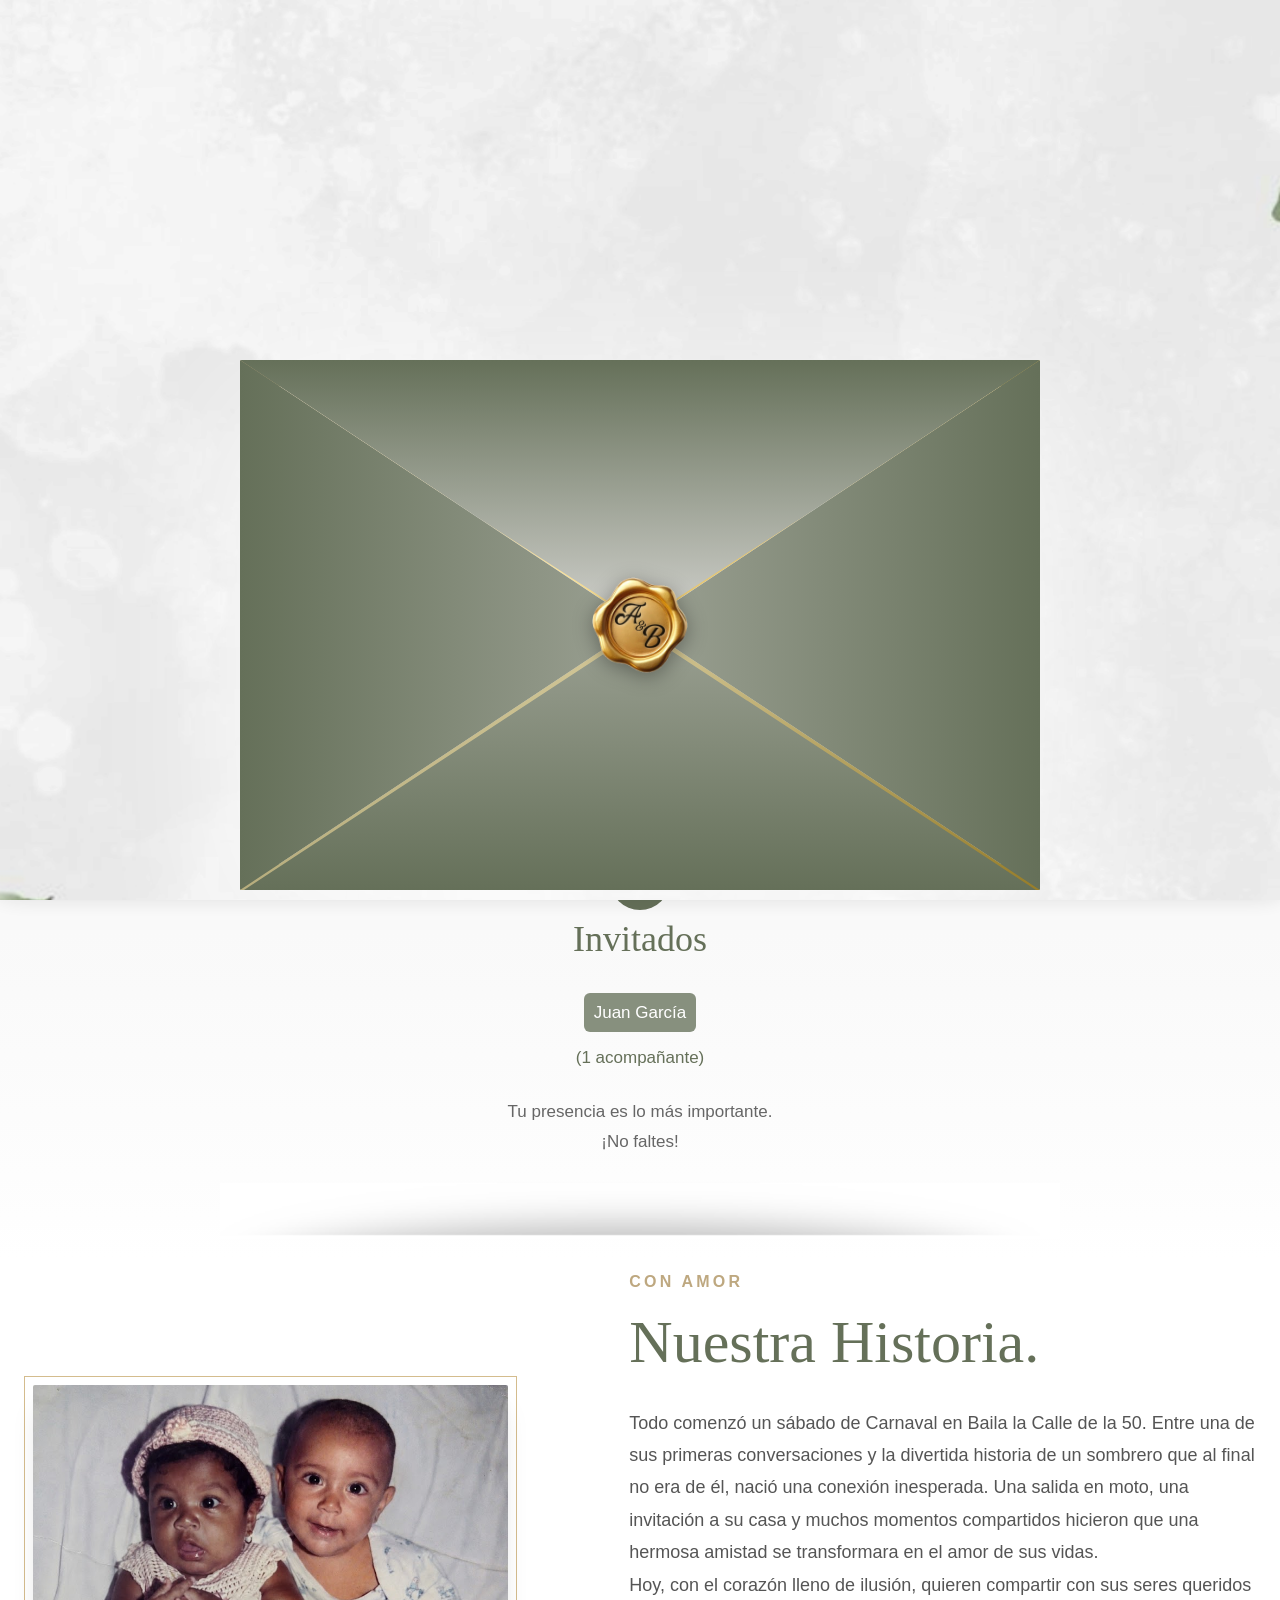
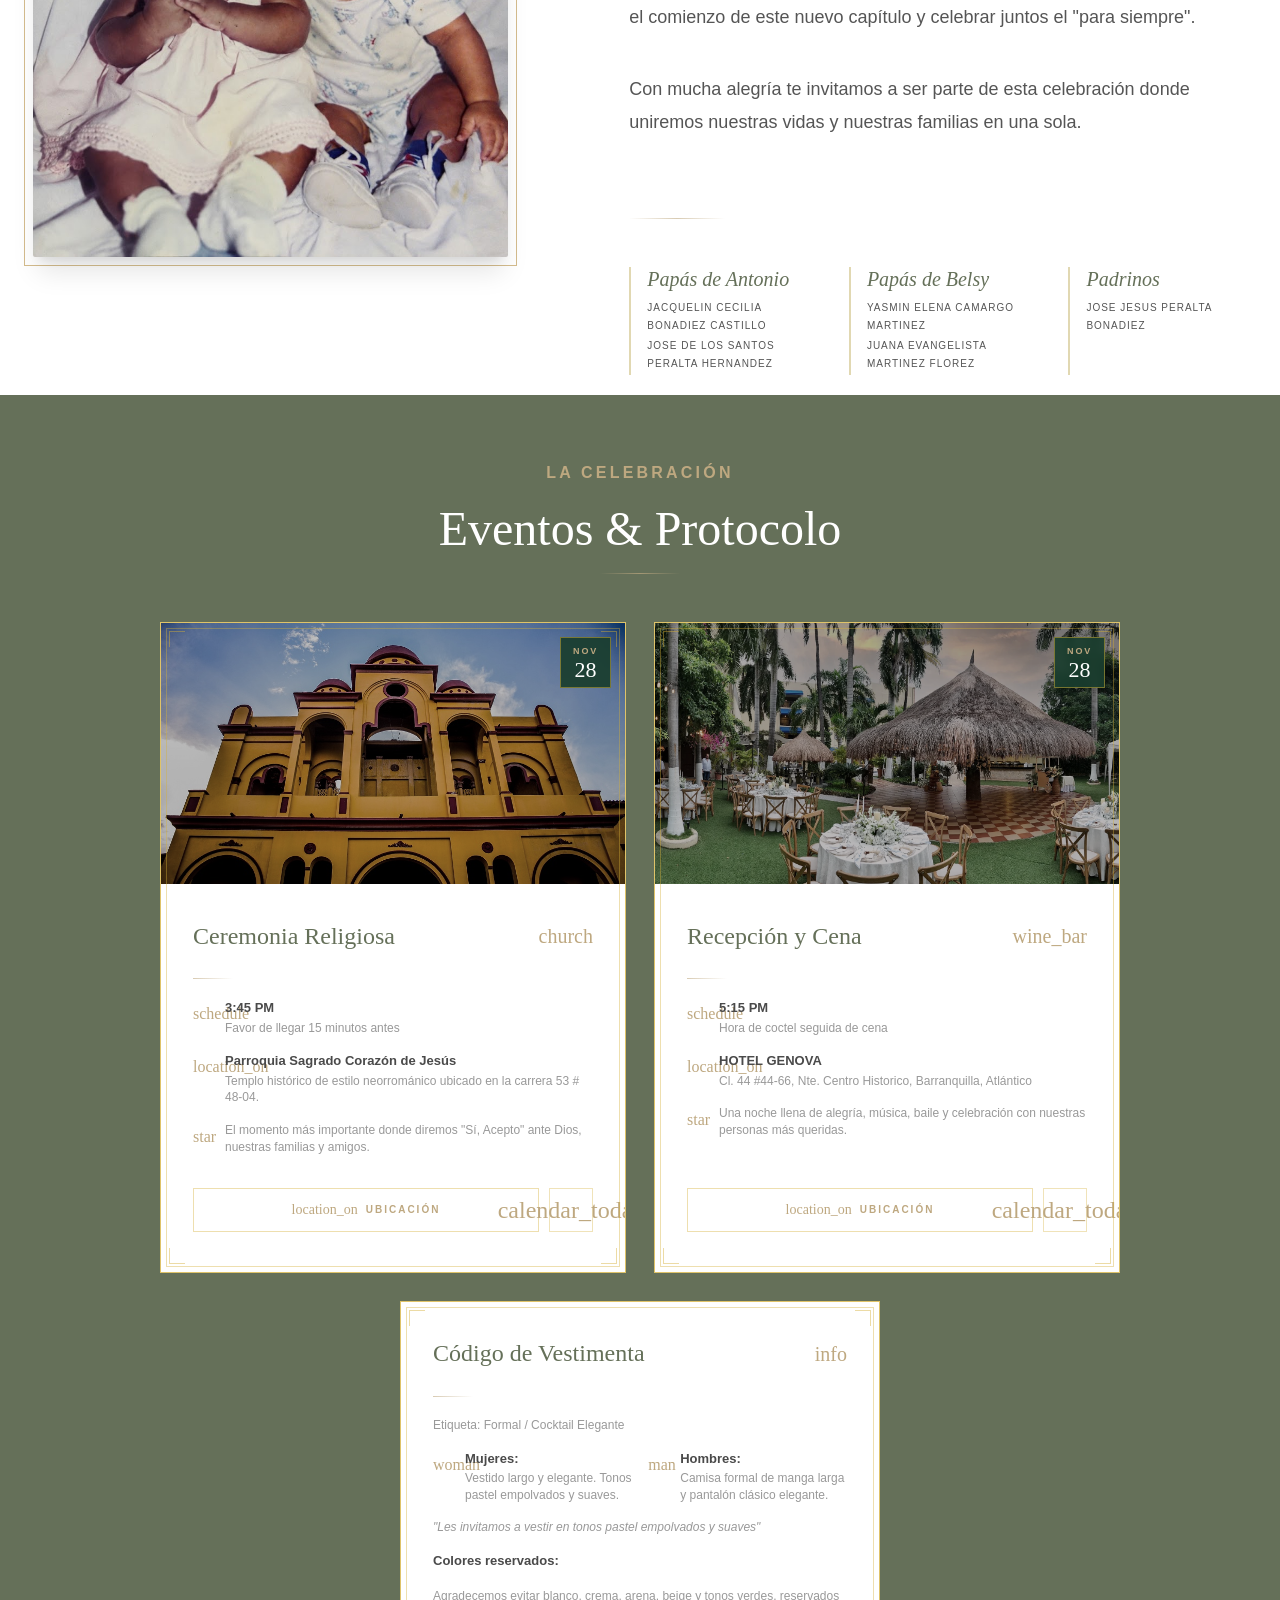
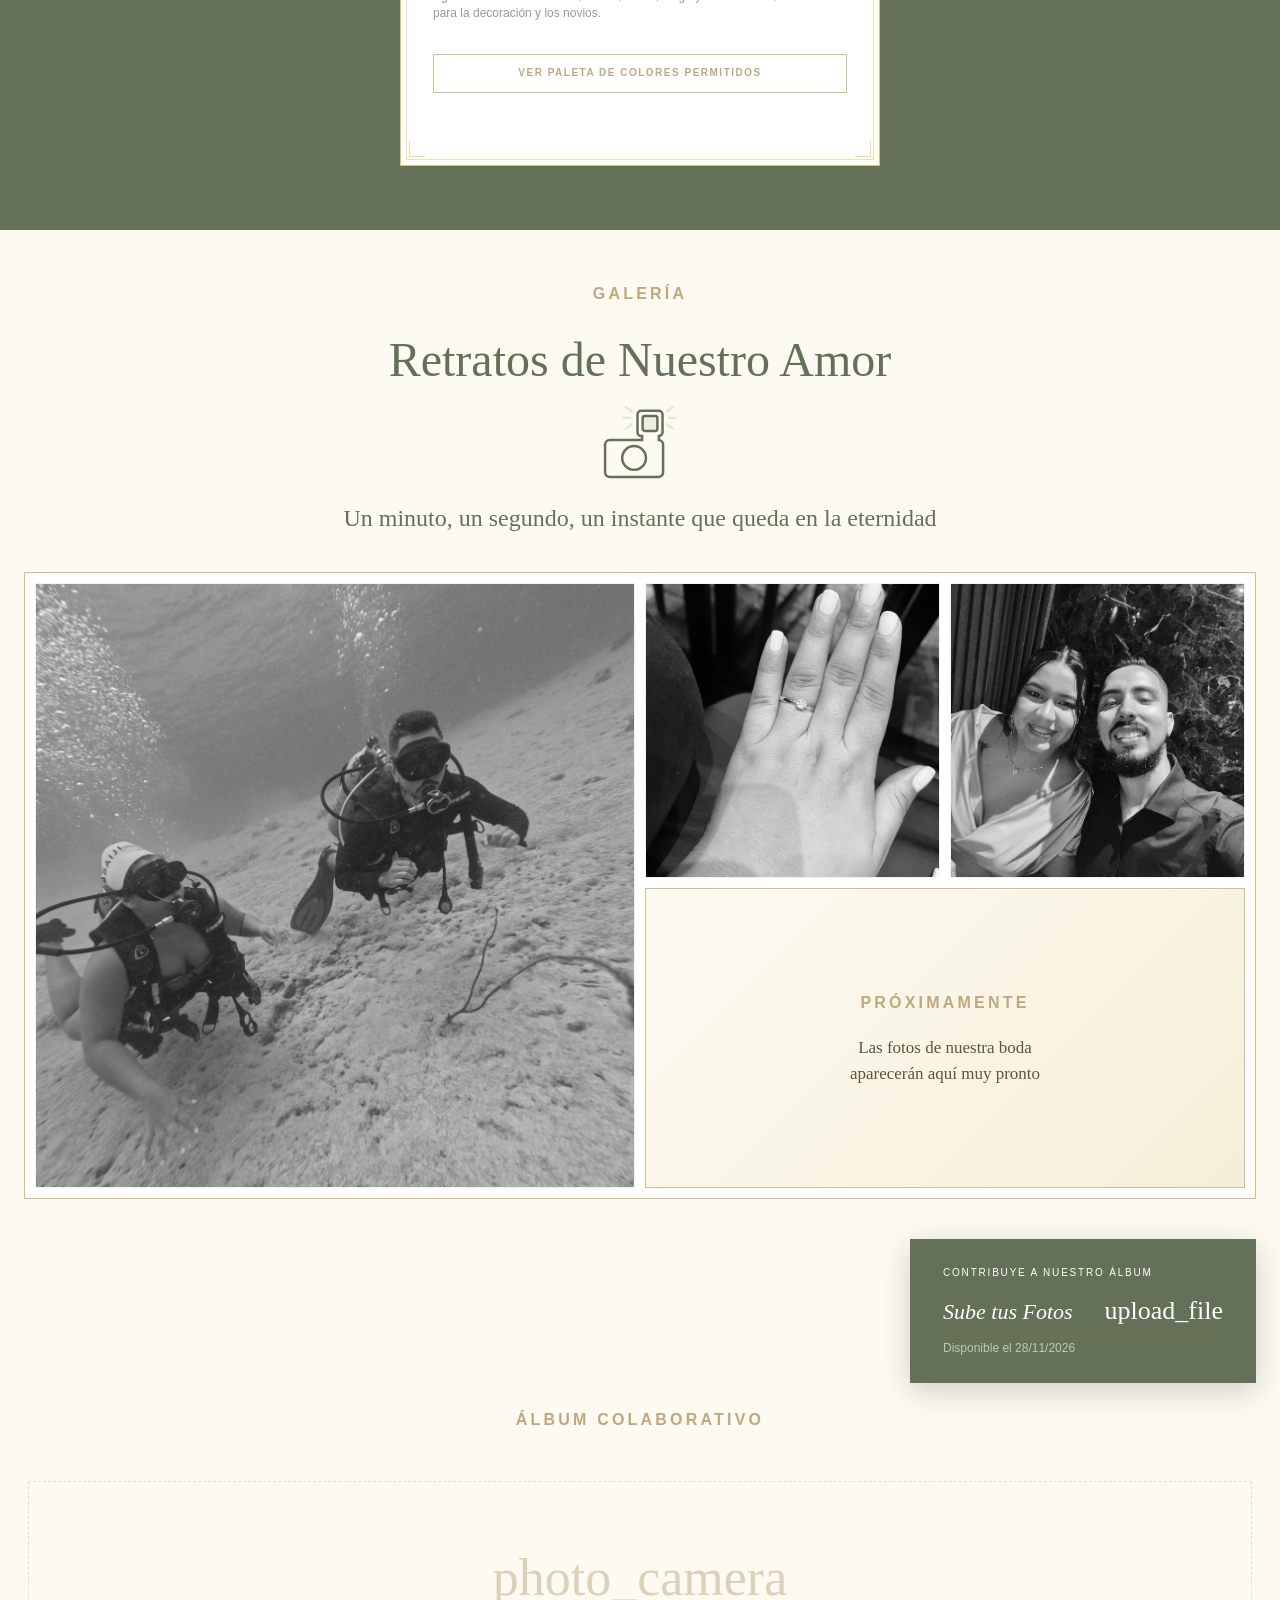
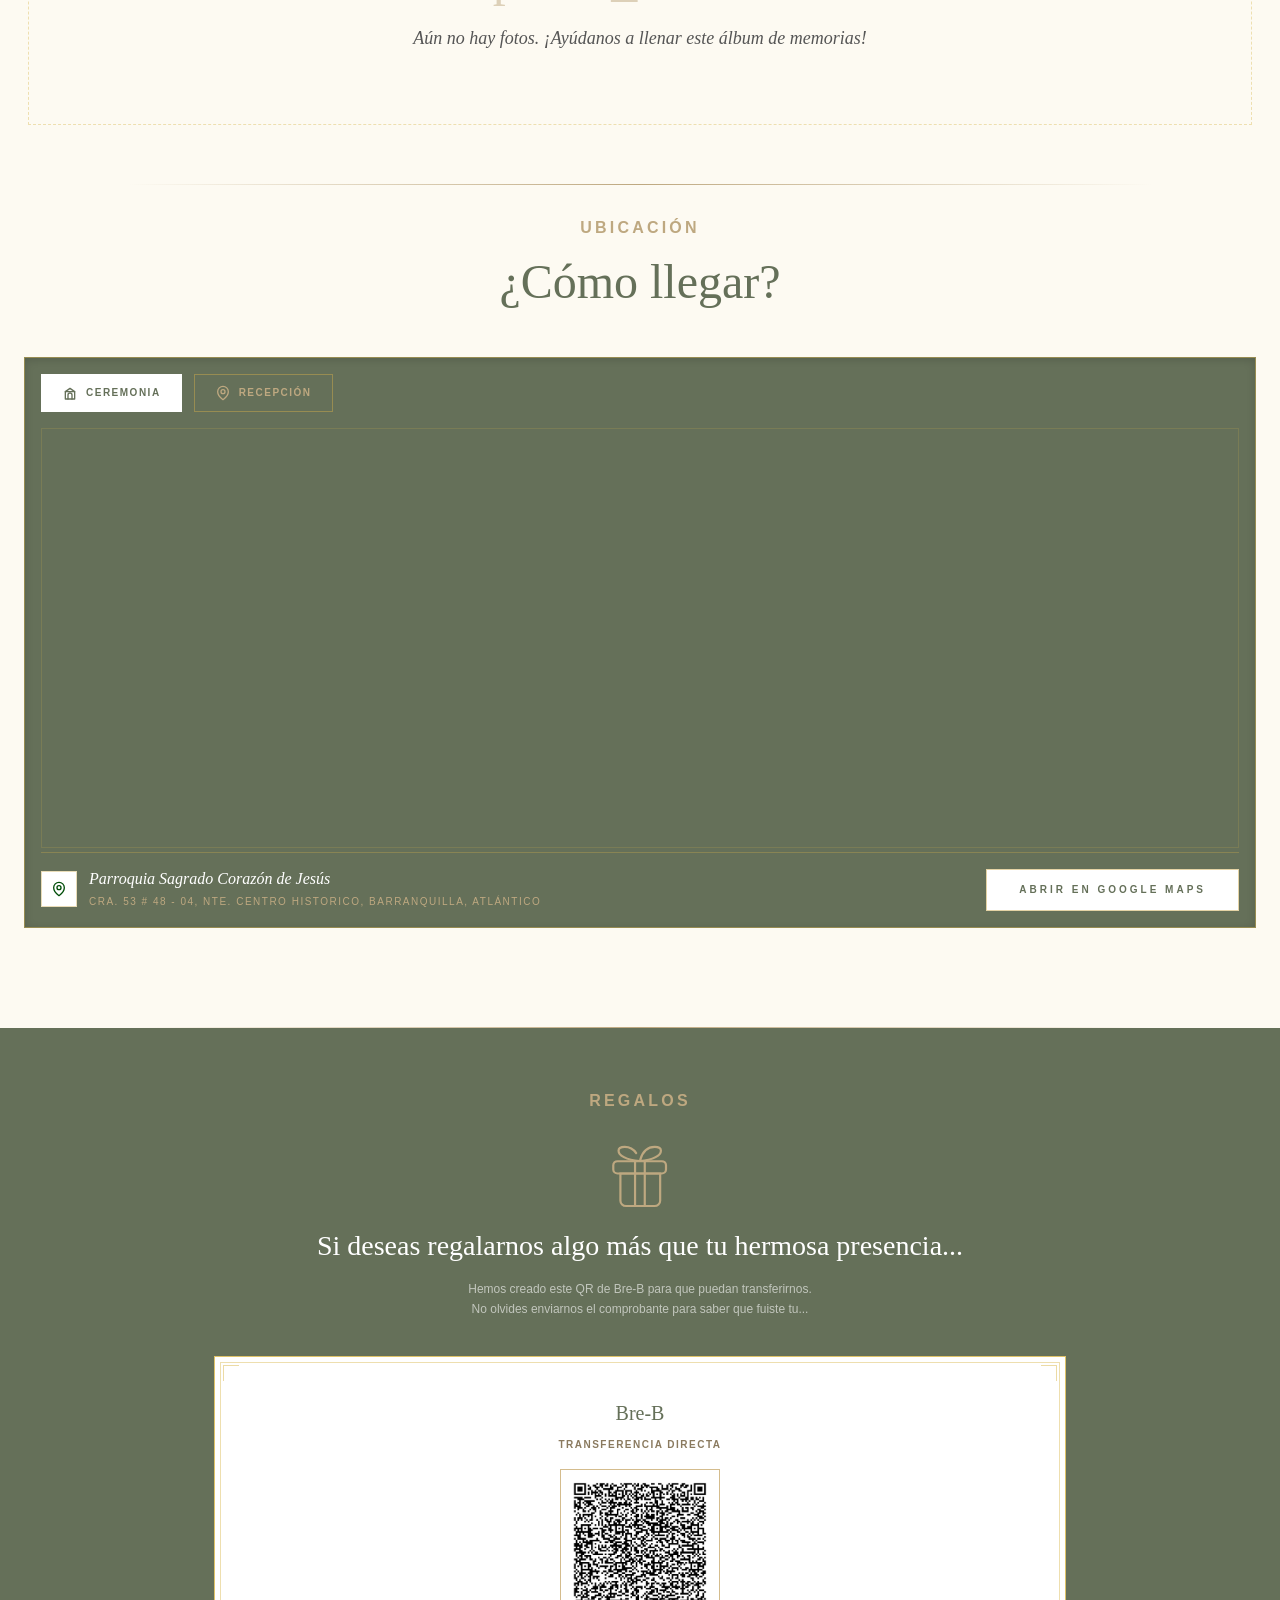
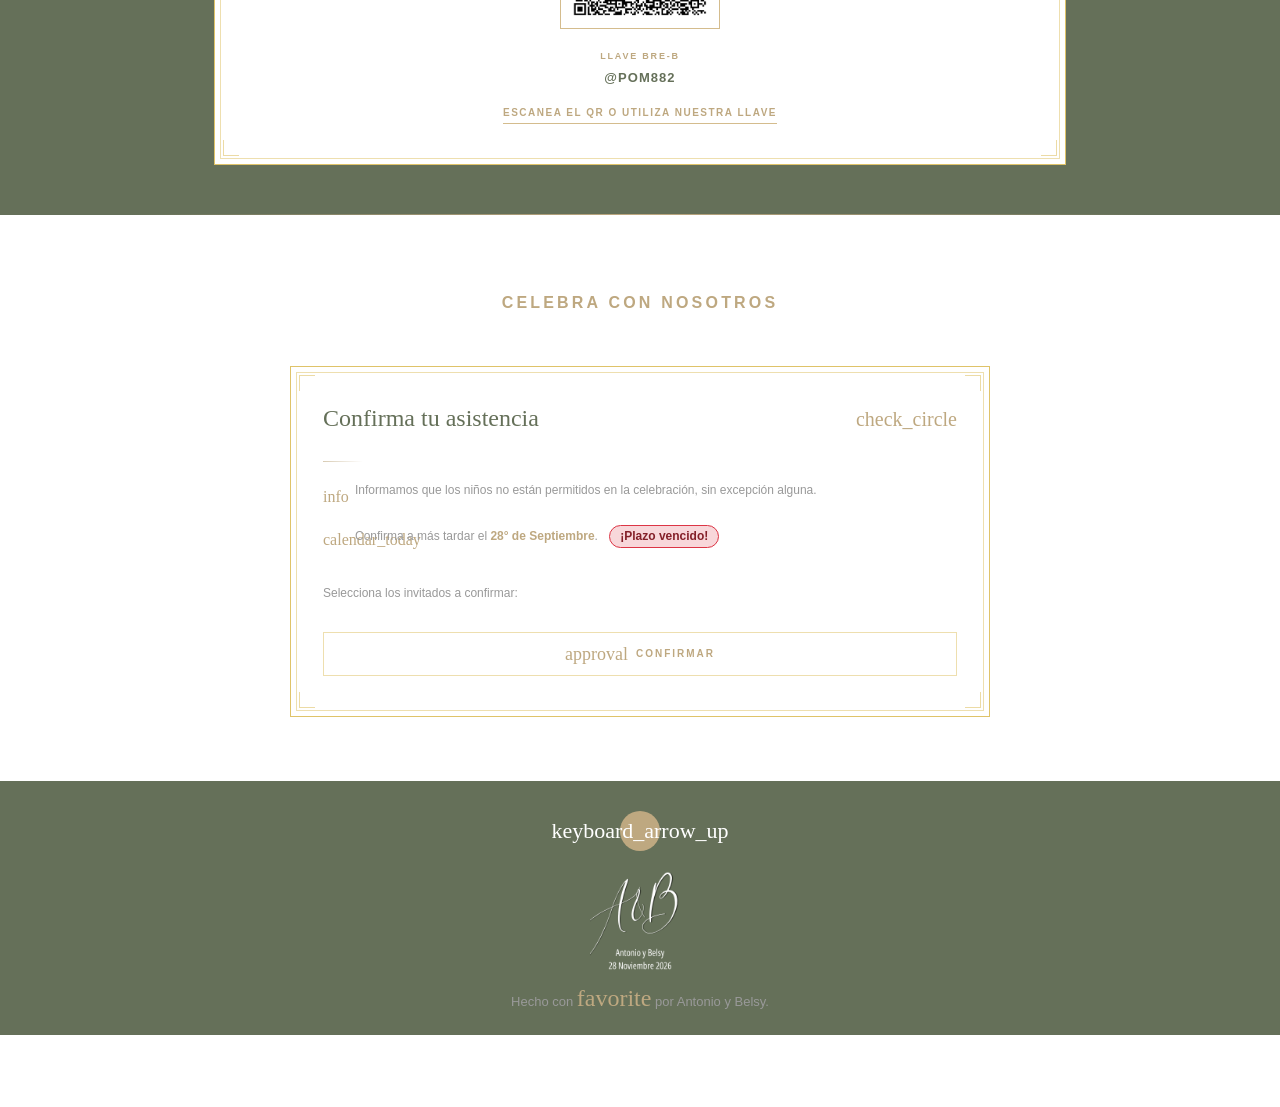
==== index.html @ e33e7f2b "changes in text" ====
<!doctype html>
<html class="no-js" lang="es">
  <head>
    <meta charset="utf-8" />
    <!-- Content Security Policy  -->
    <meta
      http-equiv="Content-Security-Policy"
      content="
        default-src 'self';
        connect-src 'self' https://wedding-api-six-black.vercel.app
        https://cdn.jsdelivr.net/npm/bootstrap@5.3.8/dist/css/bootstrap.min.css.map
        https://cdn.jsdelivr.net/npm/bootstrap@5.3.8/dist/js/bootstrap.bundle.min.js.map
        https://cdn.jsdelivr.net/npm/bootstrap@5.3.3/dist/js/bootstrap.bundle.min.js.map
        script.google.com script.googleusercontent.com
        *.googleapis.com;  
        script-src 'self' cdn.jsdelivr.net cdnjs.cloudflare.com script.googleusercontent.com *.googleapis.com;
        style-src  'self' 'unsafe-inline' fonts.googleapis.com cdn.jsdelivr.net;
        font-src   'self' fonts.gstatic.com;
        img-src    'self' data: blob: *.googleapis.com;

        frame-src  'self' *.google.com *.googleapis.com;
        object-src 'none';
        base-uri   'self';
    "
    />
    <meta http-equiv="X-UA-Compatible" content="IE=edge" />
    <title>Antonio & Belsy - Boda 2026</title>
    <link rel="icon" type="image/x-icon" href="images/A&B-gold.ico" />
    <meta name="viewport" content="width=device-width, initial-scale=1" />
    <meta name="theme-color" content="#0f3b2e" />
    <!-- OG Meta Tags -->
    <meta property="og:type" content="website" />
    <!-- Fonts y Icons -->
    <link rel="preconnect" href="https://fonts.googleapis.com" />
    <link rel="preconnect" href="https://fonts.gstatic.com" crossorigin />
    <link rel="preconnect" href="https://cdn.jsdelivr.net" crossorigin />
    <link rel="dns-prefetch" href="https://cdnjs.cloudflare.com" />
    <!-- Single combined font request: Crimson Pro + Manrope + Material Symbols -->
    <link
      rel="stylesheet"
      href="https://fonts.googleapis.com/css2?family=Crimson+Pro:ital,wght@0,400;0,600;0,700;1,400&family=Manrope:wght@300;400;600;800&family=Material+Symbols+Outlined:opsz,wght,FILL,GRAD@20..48,100..700,0..1,-50..200&display=swap"
    />
    <!-- CSS -->
    <link
      href="https://cdn.jsdelivr.net/npm/bootstrap@5.3.8/dist/css/bootstrap.min.css"
      rel="stylesheet"
      integrity="sha384-sRIl4kxILFvY47J16cr9ZwB07vP4J8+LH7qKQnuqkuIAvNWLzeN8tE5YBujZqJLB"
      crossorigin="anonymous"
    />
    <link rel="stylesheet" href="css/styles.css" />
  </head>

  <body id="top" class="envelope-visible">
    <noscript>
      <div class="noscript-alert">
        <strong>Atención:</strong> JavaScript está desactivado en tu navegador.
        Esta página requiere JavaScript para funcionar correctamente (como la
        confirmación de asistencia).
      </div>
    </noscript>

    <div class="fixed intro-overlay" id="intro-overlay">
      <!-- Decoración -->
      <div class="foliage-frame frame-top"></div>

      <div class="foliage-frame frame-bottom"></div>

      <div
        class="envelope-wrapper"
        id="envelope-wrapper"
        role="button"
        tabindex="0"
        aria-label="Abrir invitación"
      >
        <div class="envelope linen-texture" id="main-envelope">
          <div class="envelope-base linen-texture"></div>

          <div class="letter-card">
            <div class="letter-card-inner"></div>
          </div>

          <div class="envelope-side-left linen-texture"></div>
          <div class="envelope-side-right linen-texture"></div>
          <div class="envelope-bottom linen-texture"></div>

          <div class="internal-trim gold-foil"></div>

          <div class="envelope-flap linen-texture">
            <div class="flap-trim gold-foil"></div>
          </div>

          <div id="abrirPopup" class="wax-seal">
            <img
              class="wax-seal-bg"
              src="images/gold-wax-seal.webp"
              alt="Sello de cera"
            />
            <img
              class="wax-seal-logo"
              src="images/A&B (1).png"
              alt="Antonio & Belsy"
            />
          </div>
        </div>

        <div class="open-prompt" id="open-prompt">
          <span>
            Una invitación te espera.<br />
            Haz click para abrir.
          </span>
        </div>
      </div>
    </div>

    <!-- Hero Section with Navigation -->
    <section class="hero">
      <!-- Navigation Bar -->
      <div class="navigation">
        <header>
          <div class="header-content">
            <div class="logo">
              <a href="#top"
                ><img
                  src="images/logoblanco1.png"
                  alt="Antonio & Belsy"
                  loading="lazy"
              /></a>
            </div>
            <div class="header-nav">
              <nav>
                <ul class="primary-nav">
                  <li><a href="#intro">Inicio</a></li>
                  <li><a href="#events">Eventos & Protocolo</a></li>
                  <li><a href="#gallery">Galería</a></li>
                  <li><a href="#map">Ubicación</a></li>
                </ul>
                <ul class="member-actions">
                  <li><a href="#gifts">Regalos</a></li>
                  <li>
                    <a href="#rsvp" class="btn-white btn-small">CONFIRMACIÓN</a>
                  </li>
                </ul>
              </nav>
            </div>
            <div class="navicon">
              <a class="nav-toggle" href="#" aria-label="Menú"><span></span></a>
            </div>
          </div>
        </header>
      </div>
      <!-- Hero Content -->
      <div class="container">
        <div class="row">
          <div class="col-md-10 offset-md-1">
            <div class="hero-content text-center">
              <h1 class="sr-only">Antonio y Belsy - Invitación de Boda</h1>
              <img src="images/A&B1.png" alt="Antonio & Belsy" loading="lazy" />
              <div id="countdown-hero" class="countdown-hero">
                <div>
                  <span id="d-hero">00</span>
                  <p>Días</p>
                </div>
                <div>
                  <span id="h-hero">00</span>
                  <p>Horas</p>
                </div>
                <div>
                  <span id="m-hero">00</span>
                  <p>Minutos</p>
                </div>
                <div>
                  <span id="s-hero">00</span>
                  <p>Segundos</p>
                </div>
              </div>
            </div>
          </div>
        </div>
        <div class="row">
          <div class="col-sm-4 d-none d-sm-block"></div>
          <div class="col-sm-4 d-none d-sm-block"></div>
        </div>
      </div>
      <div class="down-arrow floating-arrow">
        <a href="#intro"
          ><span class="material-symbols-outlined">keyboard_arrow_down</span></a
        >
      </div>
    </section>

    <!-- Validación de ingreso -->
    <div
      id="upload-modal"
      class="gifts-modal"
      tabindex="-1"
      role="dialog"
      aria-labelledby="upload-modal-title"
      aria-modal="true"
    >
      <div class="gifts-modal-content upload-modal-content">
        <div class="upload-modal-body">
          <!-- Form card — event-card structure -->
          <div class="upload-form-card">
            <div class="gold-corner tl"></div>
            <div class="gold-corner tr"></div>
            <div class="gold-corner bl"></div>
            <div class="gold-corner br"></div>
            <div class="card-body">
              <div class="card-header-row">
                <h3 id="upload-modal-title" class="card-title" tabindex="-1">
                  Bienvenido a nuestra boda
                </h3>
              </div>
              <div class="card-divider"></div>
              <div class="info-list">
                <div class="info-row">
                  <span class="info-icon"
                    ><span class="material-symbols-outlined">pin</span></span
                  >
                  <div>
                    <p class="info-sub">
                      Por favor, ingresa el código personal que encontrarás en
                      el mensaje de WhatsApp
                    </p>
                  </div>
                </div>
              </div>
              <form id="code-upload-form" class="upload-form-inner">
                <!-- Código -->
                <div class="row rsvp-form-row">
                  <div class="col-12">
                    <div class="form-input-group">
                      <span class="material-symbols-outlined">key</span>
                      <input
                        type="text"
                        id="validate-group-code"
                        placeholder="Código"
                        autocomplete="off"
                        required
                      />
                    </div>
                  </div>
                </div>
                <div id="code-alert" role="alert" aria-live="polite"></div>
                <div class="info-list">
                  <div class="info-row">
                    <span class="info-icon"
                      ><span class="material-symbols-outlined">info</span></span
                    >
                    <div>
                      <a
                        class="info-sub"
                        href="https://wa.link/9mn6h6"
                        target="_blank"
                      >
                        ¿No encuentras tu código? Click aquí
                      </a>
                    </div>
                  </div>
                </div>
                <div class="card-actions upload-card-actions">
                  <button
                    type="submit"
                    class="upload-submit-btn"
                    id="upload-submit-btn"
                  >
                    <span class="btn-spinner"></span>
                    <span class="btn-text">Continuar</span>
                  </button>
                </div>
              </form>
            </div>
          </div>
        </div>
      </div>
    </div>

    <section id="invitados" class="seccion-principal bloque-grupo-invitados">
      <div class="container">
        <div class="row d-flex justify-content-center">
          <div class="col-12 col-md-10">
            <div class="card-grupo-invitados">
              <div id="pases-card" class="card-content">
                <!-- Cantidad de invitados + acompañantes -->
                <div class="pases-total">4</div>

                <!-- Titulo -->
                <h3 class="titulo-grupo">Invitados</h3>

                <ul id="invitado" class="lista-invitados">
                  <li class="invitado-item">Juan García</li>
                </ul>

                <!-- Acompañantes -->
                <div id="acompanantes-info" class="acompanantes-info">
                  (1 acompañante)
                </div>

                <!-- Lista de invitados -->
                <ul id="listaInvitados" class="lista-invitados"></ul>

                <!-- Mensaje del grupo -->
                <p class="mensaje-grupo">
                  Tu presencia es lo más importante. <br />¡No faltes!
                </p>
              </div>
            </div>
          </div>
        </div>
      </div>
      <div class="divider div-transparent"></div>
    </section>

    <!-- Nuestra Historia — Story Section -->
    <section id="intro" class="story-section">
      <div class="story-grid">
        <!-- Imagen de la pareja -->
        <div class="story-image-col">
          <div class="story-image-frame">
            <img
              src="images/belton.jpg"
              alt="Antonio y Belsy"
              class="story-image"
              loading="lazy"
            />
          </div>
        </div>
        <div class="story-text-col">
          <p class="story-eyebrow">Con Amor</p>
          <h2 class="story-title">Nuestra Historia.</h2>
          <!-- Texto de la historia -->
          <div class="story-paragraphs">
            <p>
              Todo comenzó un sábado de Carnaval en Baila la Calle de la 50.
              Entre una de sus primeras conversaciones y la divertida historia
              de un sombrero que al final no era de él, nació una conexión
              inesperada. Una salida en moto, una invitación a su casa y muchos
              momentos compartidos hicieron que una hermosa amistad se
              transformara en el amor de sus vidas.
              <br />
              Hoy, con el corazón lleno de ilusión, quieren compartir con sus
              seres queridos el comienzo de este nuevo capítulo y celebrar
              juntos el "para siempre".
            </p>
            <p>
              Con mucha alegría te invitamos a ser parte de esta celebración
              donde uniremos nuestras vidas y nuestras familias en una sola.
            </p>
          </div>
          <!-- Divider dorado -->
          <div class="story-gold-divider"></div>
          <!-- Sub Seccion - Familias y Padrinos -->
          <div class="story-families">
            <div class="story-family-item">
              <h4 class="story-family-title">Papás de Antonio</h4>
              <p class="story-family-names">
                Jacquelin Cecilia Bonadiez Castillo
              </p>
              <p class="story-family-names">
                Jose De Los Santos Peralta Hernandez
              </p>
            </div>
            <div class="story-family-item">
              <h4 class="story-family-title">Papás de Belsy</h4>
              <p class="story-family-names">Yasmin Elena Camargo Martinez</p>
              <p class="story-family-names">
                Juana Evangelista Martinez Florez
              </p>
            </div>
            <div class="story-family-item">
              <h4 class="story-family-title">Padrinos</h4>
              <p class="story-family-names">Jose Jesus Peralta Bonadiez</p>
              <p class="story-family-names"></p>
            </div>
          </div>
        </div>
      </div>
    </section>

    <!-- Events Section -->
    <section id="events" class="events-section">
      <p class="events-eyebrow">La Celebración</p>
      <h2 class="events-title">Eventos &amp; Protocolo</h2>
      <div class="gold-divider-top"></div>
      <!-- Event Cards Grid -->
      <div class="cards-grid">
        <!-- Ceremony Card -->
        <div class="event-card">
          <div class="gold-corner tl"></div>
          <div class="gold-corner tr"></div>
          <div class="gold-corner bl"></div>
          <div class="gold-corner br"></div>
          <div class="card-image">
            <img
              src="images/iglesia.jpg"
              alt="Parroquia Sagrado Corazón de Jesús"
              loading="lazy"
            />
            <div class="date-badge">
              <span class="month">Nov</span>
              <span class="day">28</span>
            </div>
          </div>
          <div class="card-body">
            <div class="card-header-row">
              <h3 class="card-title">Ceremonia Religiosa</h3>
              <span class="card-icon"
                ><span class="material-symbols-outlined">church</span></span
              >
            </div>
            <div class="card-divider"></div>
            <div class="info-list">
              <div class="info-row">
                <span class="info-icon"
                  ><span class="material-symbols-outlined">schedule</span></span
                >
                <div>
                  <p class="info-label">3:45 PM</p>
                  <p class="info-sub">Favor de llegar 15 minutos antes</p>
                </div>
              </div>
              <div class="info-row">
                <span class="info-icon"
                  ><span class="material-symbols-outlined"
                    >location_on</span
                  ></span
                >
                <div>
                  <p class="info-label">Parroquia Sagrado Corazón de Jesús</p>
                  <p class="info-sub">
                    Templo histórico de estilo neorrománico ubicado en la
                    carrera 53 # 48-04.
                  </p>
                </div>
              </div>
              <div class="info-row">
                <span class="info-icon"
                  ><span class="material-symbols-outlined">star</span></span
                >
                <div>
                  <p class="info-sub">
                    El momento más importante donde diremos "Sí, Acepto" ante
                    Dios, nuestras familias y amigos.
                  </p>
                </div>
              </div>
            </div>
            <div class="card-actions">
              <a class="btn-main" href="#map" data-map-tab="map-ceremony">
                <span class="material-symbols-outlined">location_on</span>
                Ubicación
              </a>
              <button
                class="btn-icon"
                title="Añadir al Calendario"
                id="cal-btn-ceremony"
              >
                <span class="material-symbols-outlined">calendar_today</span>
              </button>
            </div>
          </div>
        </div>
        <!-- Reception Card -->
        <div class="event-card">
          <div class="gold-corner tl"></div>
          <div class="gold-corner tr"></div>
          <div class="gold-corner bl"></div>
          <div class="gold-corner br"></div>
          <div class="card-image">
            <img
              src="images/recepcion.webp"
              alt="HOTEL GENOVA"
              loading="lazy"
            />
            <div class="date-badge">
              <span class="month">Nov</span>
              <span class="day">28</span>
            </div>
          </div>
          <div class="card-body">
            <div class="card-header-row">
              <h3 class="card-title">Recepción y Cena</h3>
              <span class="card-icon"
                ><span class="material-symbols-outlined">wine_bar</span></span
              >
            </div>
            <div class="card-divider"></div>
            <div class="info-list">
              <div class="info-row">
                <span class="info-icon"
                  ><span class="material-symbols-outlined">schedule</span></span
                >
                <div>
                  <p class="info-label">5:15 PM</p>
                  <p class="info-sub">Hora de coctel seguida de cena</p>
                </div>
              </div>
              <div class="info-row">
                <span class="info-icon"
                  ><span class="material-symbols-outlined"
                    >location_on</span
                  ></span
                >
                <div>
                  <p class="info-label">HOTEL GENOVA</p>
                  <p class="info-sub">
                    Cl. 44 #44-66, Nte. Centro Historico, Barranquilla,
                    Atlántico
                  </p>
                </div>
              </div>
              <div class="info-row">
                <span class="info-icon"
                  ><span class="material-symbols-outlined">star</span></span
                >
                <div>
                  <p class="info-sub">
                    Una noche llena de alegría, música, baile y celebración con
                    nuestras personas más queridas.
                  </p>
                </div>
              </div>
            </div>
            <div class="card-actions">
              <a class="btn-main" href="#map" data-map-tab="map-reception">
                <span class="material-symbols-outlined">location_on</span>
                Ubicación
              </a>
              <button
                class="btn-icon"
                title="Añadir al Calendario"
                id="cal-btn-reception"
              >
                <span class="material-symbols-outlined">calendar_today</span>
              </button>
            </div>
          </div>
        </div>
        <!-- Protocol Card -->
        <div class="event-card protocols-card">
          <div class="gold-corner tl"></div>
          <div class="gold-corner tr"></div>
          <div class="gold-corner bl"></div>
          <div class="gold-corner br"></div>
          <div class="card-body">
            <div class="card-header-row">
              <h3 class="card-title">Código de Vestimenta</h3>
              <span class="card-icon"
                ><span class="material-symbols-outlined">info</span></span
              >
            </div>
            <div class="card-divider"></div>
            <div class="info-list">
              <p class="info-sub">
                <strong>Etiqueta:</strong> Formal / Cocktail Elegante
              </p>
              <div class="info-row">
                <span class="info-icon"
                  ><span class="material-symbols-outlined">woman</span></span
                >
                <div>
                  <p class="info-label">Mujeres:</p>
                  <p class="info-sub">
                    Vestido largo y elegante. Tonos pastel empolvados y suaves.
                  </p>
                </div>
                <span class="info-icon"
                  ><span class="material-symbols-outlined">man</span></span
                >
                <div>
                  <p class="info-label">Hombres:</p>
                  <p class="info-sub">
                    Camisa formal de manga larga y pantalón clásico elegante.
                  </p>
                </div>
              </div>
              <p class="info-sub protocols-note">
                "Les invitamos a vestir en tonos pastel empolvados y suaves"
              </p>
              <p class="info-label">
                Colores reservados:
              </p>
              <p class="info-sub">
                Agradecemos evitar blanco, crema, arena, beige y tonos verdes,
                reservados para la decoración y los novios.
              </p>
              <button id="palette-btn" type="button" class="palette-btn">
                Ver paleta de colores permitidos
              </button>
            </div>
          </div>
        </div>
      </div>
    </section>

    <!-- Gallery Section -->
    <section id="gallery" class="gallery section-padding">
      <div class="container">
        <p class="bento-gallery-eyebrow1">Galería</p>
        <!-- Gallery Header -->
        <div class="bento-gallery-header">
          <span class="bento-gallery-eyebrow">Retratos de Nuestro Amor</span>
          <div class="anim-galeria">
            <svg
              xmlns="http://www.w3.org/2000/svg"
              viewBox="0 0 111 121"
              width="111"
              height="121"
              preserveAspectRatio="xMidYMid meet"
              style="
                width: 100%;
                height: 100%;
                transform: translate3d(0px, 0px, 0px);
              "
            >
              <defs>
                <clipPath id="__lottie_element_73">
                  <rect width="111" height="121" x="0" y="0"></rect>
                </clipPath>
              </defs>
              <g clip-path="url(#__lottie_element_73)">
                <g
                  transform="matrix(1,0,0,1,0,0)"
                  opacity="1"
                  style="display: block"
                >
                  <g
                    opacity="1"
                    transform="matrix(1,0,0,1,69.58100128173828,37.60599899291992)"
                  >
                    <path
                      stroke-linecap="round"
                      stroke-linejoin="miter"
                      fill-opacity="0"
                      stroke-miterlimit="10"
                      stroke="currentColor"
                      stroke-opacity="1"
                      stroke-width="3.681"
                      d=" M7.617000102996826,11.065999984741211 C7.617000102996826,11.065999984741211 -7.618000030517578,11.065999984741211 -7.618000030517578,11.065999984741211 C-9.434000015258789,11.065999984741211 -10.904999732971191,9.593999862670898 -10.904999732971191,7.7779998779296875 C-10.904999732971191,7.7779998779296875 -10.904999732971191,-7.7769999504089355 -10.904999732971191,-7.7769999504089355 C-10.904999732971191,-9.593000411987305 -9.434000015258789,-11.065999984741211 -7.618000030517578,-11.065999984741211 C-7.618000030517578,-11.065999984741211 7.617000102996826,-11.065999984741211 7.617000102996826,-11.065999984741211 C9.432999610900879,-11.065999984741211 10.904999732971191,-9.593000411987305 10.904999732971191,-7.7769999504089355 C10.904999732971191,-7.7769999504089355 10.904999732971191,7.7779998779296875 10.904999732971191,7.7779998779296875 C10.904999732971191,9.593999862670898 9.432999610900879,11.065999984741211 7.617000102996826,11.065999984741211z"
                    ></path>
                  </g>
                </g>
                <g
                  transform="matrix(1,0,0,1,0,0)"
                  opacity="1"
                  style="display: block"
                >
                  <g
                    opacity="1"
                    transform="matrix(1,0,0,1,45.99800109863281,67.86699676513672)"
                  >
                    <path
                      stroke-linecap="round"
                      stroke-linejoin="miter"
                      fill-opacity="0"
                      stroke-miterlimit="10"
                      stroke="currentColor"
                      stroke-opacity="1"
                      stroke-width="3.681"
                      d=" M36.66899871826172,-5.685999870300293 C36.66899871826172,-5.685999870300293 36.66899871826172,-11.456999778747559 36.66899871826172,-11.456999778747559 C39.69200134277344,-11.531000137329102 42.12200164794922,-13.99899959564209 42.12200164794922,-17.040000915527344 C42.12200164794922,-17.040000915527344 42.12200164794922,-43.48500061035156 42.12200164794922,-43.48500061035156 C42.12200164794922,-46.57099914550781 39.61899948120117,-49.07400131225586 36.53300094604492,-49.07400131225586 C36.53300094604492,-49.07400131225586 10.633000373840332,-49.07400131225586 10.633000373840332,-49.07400131225586 C7.546000003814697,-49.07400131225586 5.044000148773193,-46.57099914550781 5.044000148773193,-43.48500061035156 C5.044000148773193,-43.48500061035156 5.044000148773193,-17.040000915527344 5.044000148773193,-17.040000915527344 C5.044000148773193,-13.95300006866455 7.546000003814697,-11.451000213623047 10.633000373840332,-11.451000213623047 C10.633000373840332,-11.451000213623047 11.859000205993652,-11.451000213623047 11.859000205993652,-11.451000213623047 C11.859000205993652,-11.451000213623047 11.859000205993652,-5.72599983215332 11.859000205993652,-5.72599983215332 C11.859000205993652,-5.72599983215332 -35.93199920654297,-5.72599983215332 -35.93199920654297,-5.72599983215332 C-39.803001403808594,-5.72599983215332 -42.93899917602539,-2.5869998931884766 -42.93899917602539,1.2829999923706055 C-42.93899917602539,1.2829999923706055 -42.93899917602539,42.064998626708984 -42.93899917602539,42.064998626708984 C-42.93899917602539,45.93600082397461 -39.803001403808594,49.07400131225586 -35.93199920654297,49.07400131225586 C-35.93199920654297,49.07400131225586 35.93199920654297,49.07400131225586 35.93199920654297,49.07400131225586 C39.801998138427734,49.07400131225586 42.93899917602539,45.93600082397461 42.93899917602539,42.064998626708984 C42.93899917602539,42.064998626708984 42.93899917602539,1.2829999923706055 42.93899917602539,1.2829999923706055 C42.93899917602539,-2.3380000591278076 40.19200134277344,-5.316999912261963 36.66899871826172,-5.685999870300293z"
                    ></path>
                  </g>
                  <g
                    opacity="1"
                    transform="matrix(1,0,0,1,45.99800109863281,88.7239990234375)"
                  >
                    <path
                      stroke-linecap="round"
                      stroke-linejoin="miter"
                      fill-opacity="0"
                      stroke-miterlimit="10"
                      stroke="currentColor"
                      stroke-opacity="1"
                      stroke-width="3.681"
                      d=" M17.584999084472656,0.0010000000474974513 C17.584999084472656,9.711999893188477 9.711000442504883,17.584999084472656 -0.0010000000474974513,17.584999084472656 C-9.711999893188477,17.584999084472656 -17.584999084472656,9.711999893188477 -17.584999084472656,0.0010000000474974513 C-17.584999084472656,-9.711000442504883 -9.711999893188477,-17.584999084472656 -0.0010000000474974513,-17.584999084472656 C9.711000442504883,-17.584999084472656 17.584999084472656,-9.711000442504883 17.584999084472656,0.0010000000474974513z"
                    ></path>
                  </g>
                </g>
                <g
                  transform="matrix(0,0,0,0,46.39699935913086,88.28099822998047)"
                  opacity="1"
                  style="display: block"
                >
                  <g
                    opacity="1"
                    transform="matrix(1,0,0,1,45.99800109863281,88.7239990234375)"
                  >
                    <path
                      fill="currentColor"
                      fill-opacity="1"
                      d=" M17.584999084472656,0.0010000000474974513 C17.584999084472656,9.711999893188477 9.711000442504883,17.584999084472656 -0.0010000000474974513,17.584999084472656 C-9.711999893188477,17.584999084472656 -17.584999084472656,9.711999893188477 -17.584999084472656,0.0010000000474974513 C-17.584999084472656,-9.711000442504883 -9.711999893188477,-17.584999084472656 -0.0010000000474974513,-17.584999084472656 C9.711000442504883,-17.584999084472656 17.584999084472656,-9.711000442504883 17.584999084472656,0.0010000000474974513z"
                    ></path>
                  </g>
                </g>
                <g
                  transform="matrix(1,0,0,1,0,0)"
                  opacity="0.14093750000187286"
                  style="display: block"
                >
                  <g
                    opacity="1"
                    transform="matrix(1,0,0,1,38.15999984741211,16.53499984741211)"
                  >
                    <path
                      stroke-linecap="round"
                      stroke-linejoin="miter"
                      fill-opacity="0"
                      stroke-miterlimit="10"
                      stroke="currentColor"
                      stroke-opacity="1"
                      stroke-width="3.681"
                      d=" M-4.390999794006348,-3.194000005722046 C-4.390999794006348,-3.194000005722046 4.390999794006348,3.194000005722046 4.390999794006348,3.194000005722046"
                    ></path>
                  </g>
                  <g
                    opacity="1"
                    transform="matrix(1,0,0,1,38.15999984741211,42.29899978637695)"
                  >
                    <path
                      stroke-linecap="round"
                      stroke-linejoin="miter"
                      fill-opacity="0"
                      stroke-miterlimit="10"
                      stroke="currentColor"
                      stroke-opacity="1"
                      stroke-width="3.681"
                      d=" M-4.390999794006348,3.194000005722046 C-4.390999794006348,3.194000005722046 4.390999794006348,-3.194000005722046 4.390999794006348,-3.194000005722046"
                    ></path>
                  </g>
                  <g opacity="1" transform="matrix(1,0,0,1,0,0)">
                    <path
                      stroke-linecap="round"
                      stroke-linejoin="miter"
                      fill-opacity="0"
                      stroke-miterlimit="10"
                      stroke="currentColor"
                      stroke-opacity="1"
                      stroke-width="3.681"
                      d=" M30.224000930786133,29.426000595092773 C30.224000930786133,29.426000595092773 39.76599884033203,29.426000595092773 39.76599884033203,29.426000595092773"
                    ></path>
                  </g>
                  <g
                    opacity="1"
                    transform="matrix(1,0,0,1,99.36000061035156,16.53499984741211)"
                  >
                    <path
                      stroke-linecap="round"
                      stroke-linejoin="miter"
                      fill-opacity="0"
                      stroke-miterlimit="10"
                      stroke="currentColor"
                      stroke-opacity="1"
                      stroke-width="3.681"
                      d=" M4.390999794006348,-3.194000005722046 C4.390999794006348,-3.194000005722046 -4.390999794006348,3.194000005722046 -4.390999794006348,3.194000005722046"
                    ></path>
                  </g>
                  <g
                    opacity="1"
                    transform="matrix(1,0,0,1,99.36000061035156,42.29899978637695)"
                  >
                    <path
                      stroke-linecap="round"
                      stroke-linejoin="miter"
                      fill-opacity="0"
                      stroke-miterlimit="10"
                      stroke="currentColor"
                      stroke-opacity="1"
                      stroke-width="3.681"
                      d=" M4.390999794006348,3.194000005722046 C4.390999794006348,3.194000005722046 -4.390999794006348,-3.194000005722046 -4.390999794006348,-3.194000005722046"
                    ></path>
                  </g>
                  <g opacity="1" transform="matrix(1,0,0,1,0,0)">
                    <path
                      stroke-linecap="round"
                      stroke-linejoin="miter"
                      fill-opacity="0"
                      stroke-miterlimit="10"
                      stroke="currentColor"
                      stroke-opacity="1"
                      stroke-width="3.681"
                      d=" M107.29499816894531,29.426000595092773 C107.29499816894531,29.426000595092773 97.75299835205078,29.426000595092773 97.75299835205078,29.426000595092773"
                    ></path>
                  </g>
                </g>
                <g
                  transform="matrix(1,0,0,1,0,0)"
                  opacity="0.09395833333458199"
                  style="display: block"
                >
                  <g
                    opacity="1"
                    transform="matrix(1,0,0,1,69.58100128173828,37.60599899291992)"
                  >
                    <path
                      fill="currentColor"
                      fill-opacity="1"
                      d=" M7.617000102996826,11.065999984741211 C7.617000102996826,11.065999984741211 -7.618000030517578,11.065999984741211 -7.618000030517578,11.065999984741211 C-9.434000015258789,11.065999984741211 -10.904999732971191,9.593999862670898 -10.904999732971191,7.7779998779296875 C-10.904999732971191,7.7779998779296875 -10.904999732971191,-7.7769999504089355 -10.904999732971191,-7.7769999504089355 C-10.904999732971191,-9.593000411987305 -9.434000015258789,-11.065999984741211 -7.618000030517578,-11.065999984741211 C-7.618000030517578,-11.065999984741211 7.617000102996826,-11.065999984741211 7.617000102996826,-11.065999984741211 C9.432999610900879,-11.065999984741211 10.904999732971191,-9.593000411987305 10.904999732971191,-7.7769999504089355 C10.904999732971191,-7.7769999504089355 10.904999732971191,7.7779998779296875 10.904999732971191,7.7779998779296875 C10.904999732971191,9.593999862670898 9.432999610900879,11.065999984741211 7.617000102996826,11.065999984741211z"
                    ></path>
                  </g>
                </g>
              </g>
            </svg>
          </div>
          <h2 class="bento-gallery-headline">
            Un minuto, un segundo, un instante que queda en la eternidad
          </h2>
        </div>
        <!-- Bento Grid -->
        <div class="bento-grid">
          <!-- Large feature image (2 cols × 2 rows) -->
          <div class="bento-item bento-large">
            <img src="images/tybe.JPG" alt="Pedida de mano" loading="lazy" />
          </div>
          <!-- Top-right small image -->
          <div class="bento-item bento-small">
            <img
              src="images/pedi2.jpeg"
              alt="Pedida de mano 2"
              loading="lazy"
            />
          </div>
          <!-- Bottom-right small image -->
          <div class="bento-item bento-small">
            <img src="images/pedi3.JPG" alt="Pedida de mano 3" loading="lazy" />
          </div>
          <!-- Wide bottom tile: coming soon -->
          <div class="bento-item bento-wide bento-coming-soon">
            <span class="bento-cs-label">Próximamente</span>
            <p class="bento-cs-text">
              Las fotos de nuestra boda aparecerán aquí muy pronto
            </p>
          </div>
        </div>

        <!-- Upload for Guest photos -->
        <div class="upload-trigger-row">
          <button class="upload-trigger-wrap" id="upload-trigger-btn">
            <p class="upload-eyebrow">Contribuye a nuestro álbum</p>
            <div class="upload-trigger-btn">
              <span class="upload-trigger-text">Sube tus Fotos</span>
              <span class="material-symbols-outlined">upload_file</span>
            </div>
            <p class="registry-subtext">Disponible el 28/11/2026</p>
          </button>
        </div>
        <!-- Display guest-uploaded photos -->
        <div
          class="gallery-subsection upload-subsection upload-subsection-compact"
        >
          <!-- Polaroid grid -->
          <div class="guest-album-header">
            <span class="guest-album-eyebrow">Álbum Colaborativo</span>
          </div>
          <div id="polaroid-grid" class="polaroid-grid">
            <div class="no-photos-msg">
              <span class="material-symbols-outlined no-photos-icon"
                >photo_camera</span
              >
              <p>
                Aún no hay fotos. ¡Ayúdanos a llenar este álbum de memorias!
              </p>
            </div>
          </div>
        </div>
      </div>
    </section>

    <!-- Venue Map -->
    <section id="map" class="section-padding">
      <div class="map-section-container">
        <!-- Section header -->
        <div class="map-section-header">
          <span class="map-eyebrow">Ubicación</span>
          <h2 class="map-headline">¿Cómo llegar?</h2>
        </div>
        <!-- Map Widget -->
        <div class="event-map-widget">
          <!-- Tabs -->
          <div class="map-tabs">
            <button
              class="map-tab active"
              data-target="map-ceremony"
              data-label="Parroquia Sagrado Corazón de Jesús"
              data-sublabel="Cra. 53 # 48 - 04, Nte. Centro Historico, Barranquilla, Atlántico"
              data-btn-text="Abrir en Google Maps"
              data-btn-href="https://maps.app.goo.gl/nUUgKYgGMC46LW638"
              data-icon-class="primary"
            >
              <svg
                class="map-tab-icon"
                viewBox="0 0 24 24"
                fill="none"
                stroke="currentColor"
                stroke-width="2"
                stroke-linecap="round"
                stroke-linejoin="round"
              >
                <path d="M5 10h14v11H5z" />
                <path d="M5 10l7-5 7 5" />
                <path d="M9 21V15a3 3 0 0 1 6 0v6" />
              </svg>
              Ceremonia
            </button>
            <button
              class="map-tab"
              data-target="map-reception"
              data-label="Hotel Genova"
              data-sublabel="Cl. 44 #44-66, Nte. Centro Historico, Barranquilla, Atlántico"
              data-btn-text="Abrir en Google Maps"
              data-btn-href="https://maps.app.goo.gl/oFhXtFHrUdmtwCYG8"
              data-icon-class="accent"
            >
              <svg
                class="map-tab-icon"
                viewBox="0 0 24 24"
                fill="none"
                stroke="currentColor"
                stroke-width="2"
                stroke-linecap="round"
                stroke-linejoin="round"
              >
                <path d="M20 10c0 6-8 12-8 12S4 16 4 10a8 8 0 0 1 16 0z" />
                <circle cx="12" cy="10" r="3" />
              </svg>
              Recepción
            </button>
          </div>
          <!-- Iframes -->
          <div class="map-frame-wrap">
            <iframe
              id="map-ceremony"
              class="visible"
              title="Parroquia Sagrado Corazón de Jesús"
              src="https://www.google.com/maps/embed?pb=!1m18!1m12!1m3!1d3916.608871188544!2d-74.78824972548026!3d10.992866655165232!2m3!1f0!2f0!3f0!3m2!1i1024!2i768!4f13.1!3m3!1m2!1s0x8ef42d7c0e5a8721%3A0x11a93b800c244008!2sParroquia%20Sagrado%20Coraz%C3%B3n%20de%20Jes%C3%BAs!5e0!3m2!1ses-419!2sco!4v1783732465980!5m2!1ses-419!2sco"
              allowfullscreen
              loading="lazy"
              referrerpolicy="no-referrer-when-downgrade"
            >
            </iframe>
            <iframe
              id="map-reception"
              title="Hotel Genova"
              data-src="https://www.google.com/maps/embed?pb=!1m18!1m12!1m3!1d3916.7129610107536!2d-74.78699252548031!3d10.98502495531247!2m3!1f0!2f0!3f0!3m2!1i1024!2i768!4f13.1!3m3!1m2!1s0x8ef42d63a462df4f%3A0xd3221847d001bfd0!2sHotel%20Genova!5e0!3m2!1ses-419!2sco!4v1783732582010!5m2!1ses-419!2sco"
              allowfullscreen
              loading="lazy"
              referrerpolicy="no-referrer-when-downgrade"
            >
            </iframe>
          </div>
          <!-- Bottom bar -->
          <div class="map-bar">
            <div class="map-info">
              <div class="map-icon" id="bar-icon">
                <svg
                  viewBox="0 0 24 24"
                  fill="none"
                  stroke="#004d08"
                  stroke-width="2"
                  stroke-linecap="round"
                  stroke-linejoin="round"
                >
                  <path d="M20 10c0 6-8 12-8 12S4 16 4 10a8 8 0 0 1 16 0z" />
                  <circle cx="12" cy="10" r="3" />
                </svg>
              </div>
              <div>
                <div class="map-label" id="bar-label">
                  Parroquia Sagrado Corazón de Jesús
                </div>
                <div class="map-sublabel" id="bar-sublabel">
                  Cra. 53 # 48 - 04, Nte. Centro Historico, Barranquilla,
                  Atlántico
                </div>
              </div>
            </div>
            <a
              class="map-btn-link"
              id="bar-btn"
              href="https://maps.app.goo.gl/nUUgKYgGMC46LW638"
              target="_blank"
              rel="noopener noreferrer"
            >
              Abrir en Google Maps
            </a>
          </div>
        </div>
      </div>
    </section>

    <!-- Gift Registry Section -->
    <section id="gifts" class="section-padding">
      <div class="registry-section-container">
        <!-- Section header -->
        <div class="registry-section-header">
          <span class="registry-eyebrow">Regalos</span>
          <div class="w-100">
            <div class="anim-regalos">
              <svg
                class="anim-regalos1"
                xmlns="http://www.w3.org/2000/svg"
                viewBox="0 0 96 114"
                width="96"
                height="114"
                preserveAspectRatio="xMidYMid meet"
                style="
                  width: 100%;
                  height: 100%;
                  transform: translate3d(0px, 0px, 0px);
                "
              >
                <defs>
                  <clipPath id="__lottie_element_156">
                    <rect width="96" height="114" x="0" y="0"></rect>
                  </clipPath>
                </defs>
                <g clip-path="url(#__lottie_element_156)">
                  <g
                    transform="matrix(1,0,0,0.9399500489234924,0,6.4197235107421875)"
                    opacity="1"
                    style="display: block"
                  >
                    <g
                      opacity="1"
                      transform="matrix(1,0,0,1,48.388999938964844,86.24800109863281)"
                    >
                      <path
                        stroke-linecap="butt"
                        stroke-linejoin="miter"
                        fill-opacity="0"
                        stroke-miterlimit="10"
                        stroke="rgb(190,168,128)"
                        stroke-opacity="1"
                        stroke-width="3"
                        d=" M27.260000228881836,-23.70400047302246 C27.260000228881836,-23.70400047302246 27.260000228881836,16.000999450683594 27.260000228881836,16.000999450683594 C27.260000228881836,20.2549991607666 23.81100082397461,23.70400047302246 19.55699920654297,23.70400047302246 C19.55699920654297,23.70400047302246 -19.55500030517578,23.70400047302246 -19.55500030517578,23.70400047302246 C-23.809999465942383,23.70400047302246 -27.260000228881836,20.2549991607666 -27.260000228881836,16.000999450683594 C-27.260000228881836,16.000999450683594 -27.260000228881836,-23.70400047302246 -27.260000228881836,-23.70400047302246 C-27.260000228881836,-23.70400047302246 27.260000228881836,-23.70400047302246 27.260000228881836,-23.70400047302246z"
                      ></path>
                    </g>
                    <g opacity="1" transform="matrix(1,0,0,1,0,0)">
                      <path
                        stroke-linecap="butt"
                        stroke-linejoin="miter"
                        fill-opacity="0"
                        stroke-miterlimit="10"
                        stroke="rgb(190,168,128)"
                        stroke-opacity="1"
                        stroke-width="3"
                        d=" M41.20399856567383,109.95099639892578 C41.20399856567383,109.95099639892578 41.20399856567383,62.395999908447266 41.20399856567383,62.395999908447266"
                      ></path>
                    </g>
                    <g opacity="1" transform="matrix(1,0,0,1,0,0)">
                      <path
                        stroke-linecap="butt"
                        stroke-linejoin="miter"
                        fill-opacity="0"
                        stroke-miterlimit="10"
                        stroke="rgb(190,168,128)"
                        stroke-opacity="1"
                        stroke-width="3"
                        d=" M54.5369987487793,62.61800003051758 C54.5369987487793,62.61800003051758 54.5369987487793,109.95099639892578 54.5369987487793,109.95099639892578"
                      ></path>
                    </g>
                  </g>
                  <g
                    transform="matrix(1,0,0,0.9399500489234924,0,6.4197235107421875)"
                    opacity="1"
                    style="display: block"
                  >
                    <g opacity="1" transform="matrix(1,0,0,1,0,0)">
                      <path
                        stroke-linecap="butt"
                        stroke-linejoin="miter"
                        fill-opacity="0"
                        stroke-miterlimit="10"
                        stroke="rgb(190,168,128)"
                        stroke-opacity="1"
                        stroke-width="3"
                        d=" M54.5369987487793,62.395999908447266 C54.5369987487793,62.395999908447266 54.5369987487793,44.84000015258789 54.5369987487793,44.84000015258789"
                      ></path>
                    </g>
                    <g
                      opacity="1"
                      transform="matrix(1,0,0,1,47.5,53.50699996948242)"
                    >
                      <path
                        stroke-linecap="butt"
                        stroke-linejoin="miter"
                        fill-opacity="0"
                        stroke-miterlimit="10"
                        stroke="rgb(190,168,128)"
                        stroke-opacity="1"
                        stroke-width="3"
                        d=" M30.309999465942383,9.036999702453613 C30.309999465942383,9.036999702453613 -30.30900001525879,9.036999702453613 -30.30900001525879,9.036999702453613 C-33.534000396728516,9.036999702453613 -36.14799880981445,6.421999931335449 -36.14799880981445,3.197000026702881 C-36.14799880981445,3.197000026702881 -36.14799880981445,-3.197999954223633 -36.14799880981445,-3.197999954223633 C-36.14799880981445,-6.422999858856201 -33.534000396728516,-9.036999702453613 -30.30900001525879,-9.036999702453613 C-30.30900001525879,-9.036999702453613 30.309999465942383,-9.036999702453613 30.309999465942383,-9.036999702453613 C33.53499984741211,-9.036999702453613 36.14799880981445,-6.422999858856201 36.14799880981445,-3.197999954223633 C36.14799880981445,-3.197999954223633 36.14799880981445,3.197000026702881 36.14799880981445,3.197000026702881 C36.14799880981445,6.421999931335449 33.53499984741211,9.036999702453613 30.309999465942383,9.036999702453613z"
                      ></path>
                    </g>
                    <g opacity="1" transform="matrix(1,0,0,1,0,0)">
                      <path
                        stroke-linecap="butt"
                        stroke-linejoin="miter"
                        fill-opacity="0"
                        stroke-miterlimit="10"
                        stroke="rgb(190,168,128)"
                        stroke-opacity="1"
                        stroke-width="3"
                        d=" M41.20399856567383,62.395999908447266 C41.20399856567383,62.395999908447266 41.20399856567383,44.84000015258789 41.20399856567383,44.84000015258789"
                      ></path>
                    </g>
                  </g>
                  <g
                    transform="matrix(1,0,0,0.9399500489234924,0,6.4197235107421875)"
                    opacity="1"
                    style="display: block"
                  >
                    <g
                      opacity="1"
                      transform="matrix(1,0,0,1,47.64699935913086,33.92300033569336)"
                    >
                      <path
                        stroke-linecap="round"
                        stroke-linejoin="miter"
                        fill-opacity="0"
                        stroke-miterlimit="10"
                        stroke="rgb(190,168,128)"
                        stroke-opacity="1"
                        stroke-width="3"
                        d=" M-4.88100004196167,-1.1790000200271606 C-7.974999904632568,-6.007999897003174 -12.866999626159668,-10.281000137329102 -20.489999771118164,-10.281000137329102 C-25.785999298095703,-10.281000137329102 -29.073999404907227,-8.190999984741211 -29.073999404907227,-4.820000171661377 C-29.073999404907227,1.3029999732971191 -19.075000762939453,9.696999549865723 -0.25999999046325684,10.281000137329102 C-0.25999999046325684,10.281000137329102 0.25999999046325684,10.281000137329102 0.25999999046325684,10.281000137329102 C19.075000762939453,9.696999549865723 29.073999404907227,1.3029999732971191 29.073999404907227,-4.820000171661377 C29.073999404907227,-8.190999984741211 25.785999298095703,-10.281000137329102 20.489999771118164,-10.281000137329102 C7.63700008392334,-10.281000137329102 2.546999931335449,1.8669999837875366 0.746999979019165,8.343999862670898"
                      ></path>
                    </g>
                  </g>
                </g>
              </svg>
            </div>
          </div>
          <h2 class="registry-headline">
            Si deseas regalarnos algo más que tu hermosa presencia...
          </h2>
          <p class="registry-subtext">
            Hemos creado este QR de Bre-B para que puedan transferirnos. <br />
            No olvides enviarnos el comprobante para saber que fuiste tu...
          </p>
        </div>
        <!-- Registry cards -->

        <div class="registry-grid">
          <!-- Bre-B -->
          <div class="breb-card">
            <div class="gold-corner tl"></div>
            <div class="gold-corner tr"></div>
            <div class="gold-corner bl"></div>
            <div class="gold-corner br"></div>

            <span class="breb-card-title"> Bre-B </span>

            <span class="breb-card-sub"> Transferencia directa </span>

            <!-- QR -->
            <div class="breb-card-qr">
              <img src="images/QR_B&A.png" alt="Código QR de Bre-B" />
            </div>

            <!-- Llave -->
            <div class="breb-card-key">
              <span class="breb-card-key-label"> Llave Bre-B </span>

              <span class="breb-card-key-value"> @POM882 </span>
            </div>

            <span class="breb-card-cta">
              Escanea el QR o utiliza nuestra llave
            </span>
          </div>
        </div>
      </div>
    </section>

    <!-- RSVP Section -->
    <section id="rsvp" class="rsvp-section">
      <!-- RSVP Confirmation Modal -->
      <div
        id="rsvp-modal"
        class="gifts-modal"
        tabindex="-1"
        role="dialog"
        aria-labelledby="rsvp-modal-title"
        aria-modal="true"
      >
        <div class="gifts-modal-content rsvp-modal-content">
          <button
            type="button"
            class="gifts-modal-close"
            id="close-rsvp-modal-btn"
          >
            <span class="material-symbols-outlined">close</span>
          </button>
          <img
            src="images/A&B1.png"
            alt="Antonio & Belsy"
            class="rsvp-modal-logo"
          />
          <h3 id="rsvp-modal-title" class="gifts-modal-title" tabindex="-1">
            ¡Gracias!
          </h3>
          <p class="gifts-modal-subtitle">
            Nos alegra mucho que confirmes tu asistencia en nuestro gran día.
          </p>
          <div id="add-to-cal" class="mt-20"></div>
        </div>
      </div>

      <div
        id="confirmation-modal"
        class="gifts-modal"
        tabindex="-1"
        role="dialog"
        aria-labelledby="confirmation-modal-title"
        aria-modal="true"
      >
        <div class="gifts-modal-content upload-modal-content">
          <div class="upload-modal-body">
            <div class="upload-form-card">
              <div class="gold-corner tl"></div>
              <div class="gold-corner tr"></div>
              <div class="gold-corner bl"></div>
              <div class="gold-corner br"></div>

              <div class="card-body">
                <div
                  class="card-header-row"
                  style="text-align: center; display: block"
                >
                  <h3
                    id="confirmation-modal-title"
                    class="card-title"
                    tabindex="-1"
                  >
                    ¡Asistencia confirmada!
                  </h3>
                </div>

                <div class="card-divider"></div>

                <div class="info-list">
                  <div class="info-row">
                    <div>
                      <p class="info-sub-asis info-sub">Recuerda</p>
                      <ul>
                        <li>No se permiten niños en la celebración.</li>
                        <li>Esta invitación es personal e intransferible.</li>
                      </ul>
                      <strong>¡Preparate para hacer un desmadre!</strong>
                    </div>
                  </div>
                </div>
              </div>
            </div>
          </div>
        </div>
      </div>

      <!-- RSVP Content -->
      <div class="rsvp-section-container">
        <!-- Section Header -->
        <div class="rsvp-section-header">
          <p class="rsvp-eyebrow">Celebra con nosotros</p>
        </div>
        <!-- RSVP Form -->
        <div class="rsvp-card-wrapper">
          <div id="rsvp-search-container">
            <div class="event-card rsvp-card">
              <div class="gold-corner tl"></div>
              <div class="gold-corner tr"></div>
              <div class="gold-corner bl"></div>
              <div class="gold-corner br"></div>
              <div class="card-body">
                <div class="card-header-row">
                  <h3 class="card-title">Confirma tu asistencia</h3>
                  <span class="card-icon"
                    ><span class="material-symbols-outlined"
                      >check_circle</span
                    ></span
                  >
                </div>
                <div class="card-divider"></div>
                <div class="info-list">
                  <div class="info-row">
                    <span class="info-icon"
                      ><span class="material-symbols-outlined">info</span></span
                    >
                    <div>
                      <p class="info-sub-asis info-sub">
                        <strong
                          >Informamos que los niños no están permitidos en la
                          celebración, sin excepción alguna.</strong
                        >
                      </p>
                    </div>
                  </div>
                  <div class="info-row">
                    <span class="info-icon"
                      ><span class="material-symbols-outlined"
                        >calendar_today</span
                      ></span
                    >
                    <div>
                      <p class="info-sub-asis info-sub">
                        Confirma a más tardar el
                        <strong class="rsvp-deadline-strong"
                          >28° de Septiembre</strong
                        >.
                        <span
                          id="rsvp-deadline-countdown"
                          class="rsvp-deadline-countdown"
                          aria-live="polite"
                        ></span>
                      </p>
                    </div>
                  </div>
                </div>
                <form id="rsvp-search-form" class="rsvp-form" novalidate>
                  <div id="companionsConfirm" class="row rsvp-form-row">
                    <p class="info-sub-asis info-sub">
                      <strong> Selecciona los invitados a confirmar: </strong>
                    </p>
                    <br />
                    <div class="col-md-12">
                      <div id="companions-list"></div>
                    </div>
                  </div>

                  <div class="card-actions rsvp-card-actions">
                    <button
                      type="submit"
                      class="rsvp-submit-btn"
                      id="rsvp-confirm-btn"
                    >
                      <span class="material-symbols-outlined">approval</span>
                      <span class="rsvp-btn-text">Confirmar</span>
                    </button>
                  </div>
                </form>
                <div
                  id="confirmation-message"
                  class="confirmation-message"
                  style="display: none"
                >
                  <span class="material-symbols-outlined">check_circle</span>

                  <p>
                    Tu asistencia ya fue confirmada.<br />
                    ¡Te esperamos!
                  </p>
                </div>
              </div>
            </div>
          </div>
          <!-- Guest List Card -->
          <div id="rsvp-guest-list">
            <div class="event-card rsvp-card">
              <div class="gold-corner tl"></div>
              <div class="gold-corner tr"></div>
              <div class="gold-corner bl"></div>
              <div class="gold-corner br"></div>
              <div class="card-body">
                <div class="card-header-row">
                  <h3 class="card-title">
                    Grupo: <span id="group-name"></span>
                  </h3>
                  <span class="card-icon"
                    ><span class="material-symbols-outlined">group</span></span
                  >
                </div>
                <div class="card-divider"></div>
                <div class="info-list">
                  <div class="info-row">
                    <span class="info-icon"
                      ><span class="material-symbols-outlined"
                        >check_box</span
                      ></span
                    >
                    <div>
                      <p class="info-sub">
                        Marca la asistencia de cada invitado en el grupo.
                      </p>
                    </div>
                  </div>
                </div>
                <div id="guests-container" class="guests-container"></div>
                <div id="confirm-alert-wrapper" class="mt-20"></div>
                <div class="card-actions rsvp-card-actions mt-20">
                  <button id="confirm-attendance-btn" class="rsvp-submit-btn">
                    <span class="material-symbols-outlined">check</span>
                    Confirmar Asistencias
                  </button>
                  <button id="back-to-search-btn" class="rsvp-secondary-btn">
                    <span class="material-symbols-outlined">arrow_back</span>
                    Buscar Otra
                  </button>
                </div>
              </div>
            </div>
          </div>
        </div>
      </div>
    </section>

    <!-- Footer -->
    <footer>
      <div class="container">
        <div class="row">
          <div class="col-sm-12 text-center content">
            <span class="to-top-wrapper"
              ><a href="#top" class="to-top"
                ><span class="material-symbols-outlined"
                  >keyboard_arrow_up</span
                ></a
              ></span
            >
            <br />
            <img
              src="images/logblanco.png"
              alt="Antonio & Belsy"
              id="logo2-blanco"
            />
            <p class="footer-credit">
              Hecho con
              <span class="material-symbols-outlined footer-heart"
                >favorite</span
              >
              por Antonio y Belsy.
            </p>
          </div>
        </div>
      </div>
    </footer>

    <!-- Upload Photos Modal -->
    <div
      id=""
      class="gifts-modal"
      tabindex="-1"
      role="dialog"
      aria-labelledby="upload-modal-title"
      aria-modal="true"
    >
      <div class="gifts-modal-content upload-modal-content">
        <!-- Close row — never scrolls -->
        <div class="upload-modal-close-row">
          <button
            type="button"
            class="gifts-modal-close"
            id="close-upload-modal-btn"
          >
            <span class="material-symbols-outlined">close</span>
          </button>
        </div>
        <!-- Scrollable body -->
        <div class="upload-modal-body">
          <!-- Form card — event-card structure -->
          <div class="upload-form-card">
            <div class="gold-corner tl"></div>
            <div class="gold-corner tr"></div>
            <div class="gold-corner bl"></div>
            <div class="gold-corner br"></div>
            <div class="card-body">
              <div class="card-header-row">
                <h3 id="upload-modal-title" class="card-title" tabindex="-1">
                  Comparte tus Fotos
                </h3>
                <span class="card-icon"
                  ><span class="material-symbols-outlined"
                    >photo_camera</span
                  ></span
                >
              </div>
              <div class="card-divider"></div>
              <div class="info-list">
                <div class="info-row">
                  <span class="info-icon"
                    ><span class="material-symbols-outlined">image</span></span
                  >
                  <div>
                    <p class="info-sub">
                      Comparte los momentos que capturaste durante nuestra
                      celebración. Máx. 5 MB por foto (JPG, PNG, WEBP, GIF).
                    </p>
                  </div>
                </div>
              </div>
              <form
                id="photo-upload-form"
                class="upload-form-inner"
                novalidate=""
              >
                <!-- Nombre y Código -->
                <div class="row rsvp-form-row">
                  <div class="col-6">
                    <div class="form-input-group">
                      <span class="material-symbols-outlined">person</span>
                      <input
                        type="text"
                        id="guest-name"
                        placeholder="Nombre"
                        required=""
                      />
                    </div>
                  </div>
                  <div class="col-6">
                    <div class="form-input-group">
                      <span class="material-symbols-outlined">key</span>
                      <input
                        type="text"
                        id="gallery-group-code"
                        placeholder="Código"
                        autocomplete="off"
                        required=""
                      />
                    </div>
                  </div>
                </div>
                <!-- Selector de archivos -->
                <div class="row rsvp-form-row">
                  <div class="col-md-12">
                    <label for="photo-file" class="file-upload-label">
                      <span class="material-symbols-outlined"
                        >add_photo_alternate</span
                      >
                      Seleccionar foto(s)
                      <input
                        type="file"
                        id="photo-file"
                        accept="image/*"
                        multiple=""
                      />
                    </label>
                    <p class="file-info" id="file-info">
                      Ningún archivo seleccionado
                    </p>
                  </div>
                </div>
                <div id="upload-alert" role="alert" aria-live="polite"></div>
                <div class="card-actions upload-card-actions">
                  <button type="submit" class="upload-submit-btn">
                    <span class="material-symbols-outlined">upload</span> Subir
                    Fotos
                  </button>
                </div>
              </form>
            </div>
          </div>
        </div>
      </div>
    </div>

    <!-- Photo lightbox -->
    <div
      id="photo-lightbox"
      class="photo-lightbox"
      role="dialog"
      aria-modal="true"
      aria-label="Visor de fotos"
    >
      <button
        class="lightbox-close"
        id="lightbox-close-btn"
        aria-label="Cerrar visor de fotos"
      >
        ×
      </button>
      <div class="lightbox-content">
        <!-- alt is set dynamically in openPhotoLightbox() -->
        <img id="lightbox-img" src="" alt="" />
        <p
          id="lightbox-caption"
          class="lightbox-caption"
          aria-live="polite"
        ></p>
      </div>
    </div>

    <!-- Scripts -->
    <script
      src="https://cdn.jsdelivr.net/npm/bootstrap@5.3.3/dist/js/bootstrap.bundle.min.js"
      integrity="sha384-YvpcrYf0tY3lHB60NNkmXc5s9fDVZLESaAA55NDzOxhy9GkcIdslK1eN7N6jIeHz"
      crossorigin="anonymous"
      defer
    ></script>
    <!-- QR Code Generator JS -->
    <script
      src="https://cdnjs.cloudflare.com/ajax/libs/qrcode-generator/1.4.4/qrcode.min.js"
      integrity="sha384-mZT2gIty7ZDdOGkxfP6joZcYdMW1Jvj9dRlfpTmaJAKKXTqzygtB22k7FLe+KZC1"
      crossorigin="anonymous"
    ></script>

    <!-- MUSIC PLAYER — fixed to bottom bar -->
    <audio id="audio-player" preload="none"></audio>
    <div id="music-player-bar">
      <!-- Track info -->
      <div class="mpb-track">
        <div class="mpb-track-icon">
          <span class="material-symbols-outlined">music_note</span>
        </div>
        <div class="mpb-track-text">
          <span id="track-title" aria-live="polite" aria-atomic="true"
            >Sin canción</span
          >
          <span id="track-artist">Selecciona una canción</span>
        </div>
      </div>
      <!-- Controls + progress -->
      <div class="mpb-controls">
        <div class="mpb-buttons">
          <button
            class="mpb-btn mpb-btn-sec"
            id="prev-btn"
            title="Anterior"
            aria-label="Canción anterior"
          >
            <span class="material-symbols-outlined">skip_previous</span>
          </button>
          <button
            class="mpb-btn mpb-btn-play"
            id="play-pause-btn"
            title="Reproducir"
            aria-label="Reproducir"
          >
            <span class="material-symbols-outlined">play_circle</span>
          </button>
          <button
            class="mpb-btn mpb-btn-sec"
            id="next-btn"
            title="Siguiente"
            aria-label="Siguiente canción"
          >
            <span class="material-symbols-outlined">skip_next</span>
          </button>
        </div>
        <div class="mpb-progress-row">
          <span id="current-time" class="mpb-time">0:00</span>
          <div class="mpb-progress-track progress-bar">
            <div id="progress-fill"></div>
          </div>
          <span id="duration" class="mpb-time">0:00</span>
        </div>
      </div>
      <!-- Volume -->
      <div class="mpb-volume">
        <button
          class="mpb-btn"
          id="volume-btn"
          title="Silenciar"
          aria-label="Silenciar"
        >
          <span id="vol-icon" class="material-symbols-outlined">volume_up</span>
        </button>
        <input
          type="range"
          id="volume-slider"
          class="mpb-vol-slider"
          min="0"
          max="100"
          value="50"
          aria-label="Volumen"
        />
      </div>
    </div>

    <!-- Modal Paleta de Colores -->
    <div id="palette-modal" class="palette-modal" aria-hidden="true">
      <div class="palette-modal-overlay"></div>

      <div class="palette-modal-content" role="dialog" aria-modal="true">
        <button
          id="close-palette"
          type="button"
          class="palette-modal-close"
          aria-label="Cerrar"
        >
          ×
        </button>

        <img
          src="images/ChatGPT Image 29 ago 2026, 00_14_45.png"
          alt="Paleta de colores Boda A&B"
          class="palette-modal-image"
        />
      </div>
    </div>

    <script src="js/scripts.js"></script>

    <script
      src="https://cdn.jsdelivr.net/npm/bootstrap@5.3.8/dist/js/bootstrap.bundle.min.js"
      integrity="sha384-FKyoEForCGlyvwx9Hj09JcYn3nv7wiPVlz7YYwJrWVcXK/BmnVDxM+D2scQbITxI"
      crossorigin="anonymous"
    ></script>
  </body>
</html>
---- css/styles.css ----
/* ============================================
   WEDDING WEBSITE STYLESHEET
   ============================================ */

/*
  TABLE OF CONTENTS
  1)  Base / Reset & Variables
  2)  Navigation / Header
  3)  Envelope Intro Overlay
  4)  Hero Section
  5)  Keyframes & Animations
  6)  Waypoints
  7)  Shared Section Styles
  8)  Story / Intro Section — Nuestra Historia
  9)  Events Section
  10) Gallery Section (incl. Gallery Lightbox)
  11) Map Section
  12) RSVP Section (incl. Guest List)
  13) Buttons
  14) Gift Registry Section
  15) Gift Registry Modal
  16) Calendar Modal
  17) Footer
  18) Music Player Bar
  19) Responsive Design
  20) Utility Classes (incl. Upload Button & Modal)
*/

/* ============================================
   Base / Reset & Variables
   ============================================ */

/* Visually hidden but accessible to screen readers.
   Previously provided by Font Awesome 5; defined here after FA removal. */
.sr-only {
    position: absolute;
    width: 1px;
    height: 1px;
    padding: 0;
    margin: -1px;
    overflow: hidden;
    clip: rect(0, 0, 0, 0);
    white-space: nowrap;
    border: 0;
}

* {
    margin: 0;
    padding: 0;
    box-sizing: border-box;
}

html {
    scroll-behavior: smooth;
}

:root {
    --motion-ease: cubic-bezier(0.22, 1, 0.36, 1);
}

body {
    font-family: 'Manrope', sans-serif;
    color: #4a4a4a;
    line-height: 1.6;
    font-weight: 400;
    padding-bottom: 72px; /* height of the fixed music player bar */
}

h1,
h2,
h3,
h4,
h5,
h6 {
    font-family: 'Crimson Pro', serif;
    font-weight: 400;
}

a {
    color: #657059;
    text-decoration: none;
    transition: all 0.3s ease;
}

a:hover {
    color: #236A45;
}

p {
    font-size: 15px;
    line-height: 1.8;
    color: #555;
}

/* ============================================
   Navigation / Header
   ============================================ */

.navigation {
    transition: all 300ms ease-in-out;
    position: fixed;
    width: 100%;
    z-index: 1100;
    top: 0;
    left: 0;
}

.navigation.fixed {
    background-color: #657059;
    opacity: 0.6;
    z-index: 1100;
    width: 100%;
}

header {
    padding: 50px 0;
    position: relative;
    width: 100%;
    margin: 0 auto;
    transition: padding 300ms ease-in-out;
    border-bottom: none;
}

.header-content {
    display: flex;
    justify-content: space-between;
    align-items: center;
    width: 1170px;
    max-width: 90%;
    margin: 0 auto;
    position: relative;
}

/* Visual keyline: positioned at the bottom of the header but limited to 90% width
   and centered. Use a pseudo-element so the line sits exactly at the header's bottom. */
header::after {
    content: '';
    position: absolute;
    bottom: 0;
    left: 50%;
    transform: translateX(-50%);
    width: 90%;
    height: 1px;
    background-color: rgba(255, 255, 255, 0.2);
    pointer-events: none;
    transition: opacity 200ms ease-in-out, visibility 200ms ease-in-out;
}

/* When header has the class 'scrolled' hide the keyline (same behavior as before) */
header.scrolled::after {
    opacity: 0;
    visibility: hidden;
}

.logo {
    font-family: 'Crimson Pro', serif;
    font-size: 32px;
    transition: all 0.3s ease;
    display: flex;
    align-items: center;
    cursor: pointer;
}

.logo a {
    display: flex;
    align-items: center;
    line-height: 0;
}

.logo img { /* Logo blanco de la parte izquieda */
    height: 60px;
    display: block;
}

.navigation.fixed .logo {
    font-size: 16px;
}

.logo:hover {
    opacity: 0.9;
}

/* Header navigation */
.header-nav {
    display: inline-block;
}

.header-nav.open {
    visibility: visible;
    opacity: 0.9;
    transition: opacity 0.5s;
}

header nav {
    display: flex;
    align-items: center;
}

header nav ul {
    list-style: none;
    display: flex;
    align-items: center;
    margin: 0;
    padding: 0;
}

header nav ul li {
    display: inline-block;
}

header nav ul.primary-nav {
    margin: 0;
}

header nav ul.primary-nav li a {
    color: #fff;
    font-size: 13px;
    text-transform: uppercase;
    font-weight: 600;
    letter-spacing: 1px;
    margin: 0 13px;
    transition: all 300ms ease-in-out;
    position: relative;
}

header nav ul.primary-nav li a:after {
    content: '';
    position: absolute;
    bottom: -5px;
    left: 50%;
    width: 0;
    height: 2px;
    background-color: #bea880;
    transform: translateX(-50%);
    transition: width 300ms ease-in-out;
}

header nav ul.primary-nav li a:hover {
    color: #bea880;
}

header nav ul.primary-nav li a:hover:after {
    width: 100%;
}

header nav ul.member-actions {
    margin-left: 25px;
    position: static;
}

header nav ul.member-actions li a {
    color: #fff;
    text-transform: uppercase;
    font-size: 13px;
    font-weight: 600;
    margin: 0 10px;
}

header nav ul.member-actions li:first-child a {
    letter-spacing: 1px;
    position: relative;
    margin: 0 13px;
    transition: all 300ms ease-in-out;
}

header nav ul.member-actions li:first-child a:after {
    content: '';
    position: absolute;
    bottom: -5px;
    left: 50%;
    width: 0;
    height: 2px;
    background-color: #bea880;
    transform: translateX(-50%);
    transition: width 300ms ease-in-out;
}

header nav ul.member-actions li:first-child a:hover {
    color: #bea880;
}

header nav ul.member-actions li:first-child a:hover:after {
    width: 100%;
}

/* ── Header CTA Button ──────────────────────────────────────── */
.btn-white {
    border: 2px solid #fff;
    color: #fff;
    padding: 8px 30px;
    border-radius: 25px;
    transition: all 300ms ease-in-out;
    display: inline-block;
    text-transform: uppercase;
    font-size: 12px;
    font-weight: 600;
}

.btn-white:hover {
    background-color: #bea880;
    border-color: #bea880;
    color: #657059;
}

/* Hamburger Menu */
.navicon {
    position: relative;
    height: 40px;
    display: flex;
    align-items: center;
    justify-content: center;
    visibility: hidden;
    transition: all 300ms ease-in-out;
    z-index: 100001;
    pointer-events: auto;
}

.nav-toggle {
    position: absolute;
    top: -27px;
    right: 5px;
    z-index: 100000;
    padding: 0;
    cursor: pointer;
    display: flex;
    align-items: center;
    justify-content: center;
    width: 35px;
    height: 45px;
    pointer-events: auto;
}

.nav-toggle:focus {
    outline: none;
}

.nav-toggle span,
.nav-toggle span:before,
.nav-toggle span:after {
    content: '';
    position: absolute;
    display: block;
    width: 35px;
    height: 3px;
    border-radius: 1px;
    background: #fff;
    cursor: pointer;
    transition: all 300ms ease-in-out;
}

.nav-toggle span:before {
    top: -10px;
}

.nav-toggle span:after {
    bottom: -10px;
}

.nav-toggle.active span {
    background-color: transparent;
}

.nav-toggle.active span:before,
.nav-toggle.active span:after {
    top: 0;
}

.nav-toggle.active span:before {
    transform: rotate(45deg);
}

.nav-toggle.active span:after {
    top: 10px;
    transform: translatey(-10px) rotate(-45deg);
}



/* ============================================
   Envelope Intro Overlay
   ============================================ */
#intro-overlay{
    position: fixed;
    inset: 0;

    display: flex;
    justify-content: start;
    align-items: center;

    overflow: hidden;

    transition: opacity 1.8s cubic-bezier(.4,0,.2,1), visibility 1.8s;

    /* AGREGAR */
    isolation: isolate;
}

/* AGREGAR */
#intro-overlay::before{
    content:"";
    position:absolute;
    inset:0;

    background-image:url("../images/fondo2.png"); /* Cambia la ruta si es necesario */
    background-size:cover;
    background-position:center;
    background-repeat:no-repeat;

    z-index:-1;
}

/* Ya lo tienes */
#intro-overlay>*{
    position:relative;
    z-index:1;
}


.envelope-wrapper {
    perspective: 2500px;
    filter: drop-shadow(0 40px 80px rgba(255, 255, 255, 0.918));
    transition: opacity 1.8s cubic-bezier(0.4, 0, 0.2, 1), transform 1.8s cubic-bezier(0.4, 0, 0.2, 1);
}

.envelope {
    position: relative;
    width: 800px;
    height: 530px;
    max-width: 95vw;
    background-color: #657059;
    cursor: pointer;
    transform-style: preserve-3d;
    border-radius: 4px;
    transition: transform 1.2s cubic-bezier(0.4, 0, 0.2, 1), opacity 1.8s cubic-bezier(0.4, 0, 0.2, 1);
    box-shadow: inset 0 0 100px rgba(0, 0, 0, 0.2);
}

/* Gold Foil Shimmer */
.gold-foil {
    background: linear-gradient(135deg, #bea880 0%, #f9e29c 25%, #b8860b 50%, #f9e29c 75%, #bea880 100%);
    background-size: 200% 200%;
    animation: goldShimmer 8s linear infinite;
}

@keyframes goldShimmer {
    0% {
        background-position: 0% 0%;
    }

    100% {
        background-position: 200% 200%;
    }
}

/* Linen Texture */
.linen-texture {
    background-image: url("data:image/svg+xml,%3Csvg xmlns='http://www.w3.org/2000/svg' width='100' height='100' viewBox='0 0 100 100'%3E%3Cfilter id='n' x='0' y='0'%3E%3CfeTurbulence type='fractalNoise' baseFrequency='0.8' numOctaves='3' stitchTiles='stitch'/%3E%3C/filter%3E%3Crect width='100' height='100' filter='url(%23n)' opacity='0.15'/%3E%3C/svg%3E");
    background-repeat: repeat;
}

/* Envelope Top Flap */
.envelope-flap {
    position: absolute;
    top: 0;
    left: 0;
    width: 100%;
    height: 50%;
    background: linear-gradient(180deg, #657059 0%, #d2d2ce 100%);
    clip-path: polygon(0 0, 50% 100%, 100% 0);
    z-index: 30;
    transform-origin: top;
    transition: transform 1.2s cubic-bezier(0.4, 0, 0.2, 1);
    backface-visibility: hidden;
    filter: drop-shadow(0 2px 5px rgba(0, 0, 0, 0.2));
    box-shadow: 0 4px 10px rgba(0, 0, 0, 0.3);
}

.flap-trim {
    position: absolute;
    inset: 0;
    background: linear-gradient(135deg, #bea880, #f9e29c, #b8860b);
    clip-path: polygon(0 0, 50% 100%, 100% 0, 100% 4px, 50% calc(100% - 3px), 0 4px);
    z-index: 31;
}

/* Envelope Side Panels */
.envelope-side-left {
    position: absolute;
    inset: 0;
    background: linear-gradient(90deg, #657059 0%, #d2d2ce 100%);
    clip-path: polygon(0 0, 50% 50%, 0 100%);
    z-index: 20;
    border-right: 1px solid rgba(212, 175, 55, 0.2);
}

.envelope-side-right {
    position: absolute;
    inset: 0;
    background: linear-gradient(-90deg, #657059 0%, #d2d2ce 100%);
    clip-path: polygon(100% 0, 50% 50%, 100% 100%);
    z-index: 20;
    border-left: 1px solid rgba(212, 175, 55, 0.2);
}

.envelope-bottom {
    position: absolute;
    inset: 0;
    background: linear-gradient(0deg, #657059 0%, #d2d2ce 100%);
    clip-path: polygon(0 100%, 50% 50%, 100% 100%);
    z-index: 25;
    border-top: 1px solid rgba(212, 175, 55, 0.3);
}

/* Internal Gold Trim */
.internal-trim {
    position: absolute;
    inset: 0;
    background: linear-gradient(135deg, #bea880, #f9e29c, #b8860b);
    z-index: 26;
    clip-path: polygon(0 100%, 50% 50%, 100% 100%, 99.5% 100%, 50% 51%, 0.5% 100%);
    opacity: 0.6;
}

/* Letter Card (inside envelope) */
.letter-card {
    position: absolute;
    top: 50%;
    left: 50%;
    transform: translate(-50%, -50%) scale(0.95);
    width: 95%;
    height: 95%;
    background: #ece9e4;
    z-index: 10;
    border: 1px solid rgba(212, 188, 141, 0.3);
    transition: transform 1.5s cubic-bezier(0.5, 0, 0.1, 1);
}

/* Wax Seal */
.wax-seal {
    position: absolute;
    top: 50%;
    left: 50%;
    transform: translate(-50%, -50%) scale(1);
    width: 110px;
    height: 110px;
    z-index: 40;
    display: flex;
    align-items: center;
    justify-content: center;
    transition: all 0.6s cubic-bezier(0.34, 1.56, 0.64, 1);
}

.wax-seal-bg {
    position: absolute;
    width: 100%;
    height: 100%;
    object-fit: contain;
    z-index: 1;
    filter: drop-shadow(0 4px 10px rgba(0, 0, 0, 0.35));
}

.wax-seal-logo {
    position: relative;
    width: 50px;
    height: 50px;
    object-fit: contain;
    z-index: 2;
    filter: drop-shadow(1px 1px 1px rgba(255, 255, 255, 0.4)) drop-shadow(-1px -1px 1px rgba(0, 0, 0, 0.3));
    opacity: 0.85;
}

/* Envelope Open States */
.envelope.is-open .envelope-flap {
    transform: rotateX(180deg);
    z-index: 5;
    backface-visibility: visible;
}

.envelope.is-open .wax-seal {
    transform: translate(-50%, -150%) scale(0);
    opacity: 0;
}

.envelope.is-fading {
    opacity: 0;
    transform: scale(1.1) translateZ(100px);
}

/* Open Prompt Text */
.open-prompt {
    position: absolute;
    top: 100%;
    margin-top: 30px;
    left: 50%;
    animation: floatPrompt 3s infinite ease-in-out;
    pointer-events: none;
    transition: opacity 0.5s ease;
}

@keyframes floatPrompt {

    0%,
    100% {
        transform: translate(-50%, 0);
        opacity: 0.5;
    }

    50% {
        transform: translate(-50%, -10px);
        opacity: 0.9;
    }
}

/* Body lock when overlay is visible */
body.envelope-visible {
    overflow: hidden;
}

/* Responsive adjustments for envelope */
@media (max-width: 600px) {
    .envelope {
        width: 95vw;
        height: 60vw;
    }

    .wax-seal {
        width: 80px;
        height: 80px;
    }

    .wax-seal-logo {
        width: 38px;
        height: 38px;
    }

    .open-prompt {
        margin-top: 15px;
    }

    .open-prompt span {
        font-size: 10px;
        letter-spacing: 0.2em;
    }
}

/* Foliage Corner Ornaments */
.foliage-frame {
    position: absolute;
    width: 180px;
    height: 180px;
    pointer-events: none;
    z-index: 50;
    transition: opacity 1.8s cubic-bezier(0.4, 0, 0.2, 1), transform 1.8s cubic-bezier(0.4, 0, 0.2, 1);
    opacity: 0.8;
    filter: drop-shadow(0 5px 10px rgba(0, 0, 0, 0.1));
}

.foliage-frame img {
    width: 100%;
    height: 100%;
    object-fit: contain;
}

.frame-top {
    top: -10px;
    left: -10px;
}

.frame-bottom {
    bottom: -10px;
    right: -10px;
    transform: rotate(180deg);
}

/* Fade out foliage during envelope opening */
#intro-overlay[style*="opacity: 0"] .foliage-frame,
#intro-overlay[style*="opacity:0"] .foliage-frame {
    opacity: 0;
    transform: scale(1.1);
}

#intro-overlay[style*="opacity: 0"] .frame-bottom,
#intro-overlay[style*="opacity:0"] .frame-bottom {
    transform: rotate(180deg) scale(1.1);
}

@media (max-width: 600px) {
    .foliage-frame {
        width: 120px;
        height: 120px;
    }
}

/* ── Envelope Supplemental Styles ───────────────────────────── */

.intro-overlay {
    position: fixed;
    top: 0;
    left: 0;
    right: 0;
    bottom: 0;
    z-index: 10000;
    display: flex;
    flex-direction: column;
    align-items: center;
    justify-content: center;
}

.envelope-base {
    position: absolute;
    inset: 0;
    background: #657059;
    border-radius: 4px;
}

.letter-card-inner {
    position: absolute;
    inset: 8px;
    border: 1px solid rgba(212,188,141,0.2);
}

#open-prompt span {
    font-family: 'Open Sans';
    font-size: 18px;
    letter-spacing: 0.2em;
    text-transform: uppercase;
    color: rgb(138, 117, 24);
}

.noscript-alert {
    background-color: #f8dbdb;
    color: #a94442;
    padding: 15px;
    text-align: center;
    border-bottom: 1px solid #ebccd1;
    z-index: 100000;
    position: relative;
}

@media (max-width: 768px) {
    .hero {
        padding-bottom: 100px;
    }
}

.hero::after {
    content: '';
    position: absolute;
    bottom: 0;
    left: 0;
    width: 100%;
    height: 350px;
    background: linear-gradient(to bottom, rgba(249, 249, 249, 0) 0%, rgba(249, 249, 249, 0.7) 60%, #f9f9f9 100%);
    pointer-events: none;
    z-index: 10;
}

@media (max-width: 768px) {
    .hero::after {
        height: 200px;
        background: linear-gradient(to bottom, rgba(249, 249, 249, 0) 0%, rgba(249, 249, 249, 0.7) 30%, #f9f9f9 100%);
    }
}

.hero .down-arrow {
    z-index: 15;
}

.hero-content {
    position: relative;
    z-index: 20;
}

/* ============================================
   Hero Section
   ============================================ */

.hero {
    min-height: 850px;
    background: linear-gradient(135deg, rgba(15, 59, 46, 0.75) 0%, rgba(212, 175, 55, 0.15) 100%),
        url('../images/fotofondo1.png') center center;
    background-size: cover;
    background-attachment: fixed;
    background-position: center 20%;
    display: flex;
    flex-direction: column;
    justify-content: center;
    position: relative;
    color: #fff;
    padding-bottom: 150px;
}

/*
   iOS Safari often renders `background-attachment: fixed` incorrectly (appears zoomed/cropped).
   For touch devices, fall back to a normal scrolling background and a stable viewport height.
   Both @media and @supports checks are merged into one block to avoid duplication.
*/
@media (hover: none), (pointer: coarse) {
    .hero {
        background-attachment: scroll;
        background-position: center center;
        min-height: 100vh;
        min-height: 100svh;
    }
}

@supports (-webkit-touch-callout: none) {
    @media not (hover: hover) {
        .hero {
            background-attachment: scroll;
            background-position: center center;
            min-height: 100vh;
            min-height: 100svh;
        }
    }
}

.hero::before {
    content: '';
    position: absolute;
    top: 0;
    left: 0;
    right: 0;
    bottom: 0;
    background: linear-gradient(to bottom, transparent 0%, rgba(15, 59, 46, 0.3) 100%);
    pointer-events: none;
}

.hero .container {
    z-index: 2;
    position: relative;
}

.hero-content {
    text-align: center;
    padding: 0 20px 0;
}

.hero-content img {
    max-width: 220px;
    margin-bottom: 20px;
    margin-top: 300px;
}



/* Countdown Timer */
.countdown-hero {
    display: flex;
    justify-content: center;
    gap: 40px;
    flex-wrap: wrap;
    animation: fadeInUp 1.25s var(--motion-ease) 0.6s backwards;
    padding-bottom: 10px;
}

.countdown-hero div {
    text-align: center;
    padding: 10px 5px;
    transition: all 300ms ease-in-out;
    min-width: 90px;
}

.countdown-hero div:hover {
    background: rgba(255, 255, 255, 0.08);
    transform: translateY(-3px);
    border-color: #bea880;
}

.countdown-hero span {
    font-family: 'Crimson Pro', serif;
    font-size: 54px;
    color: #bea880;
    font-weight: 700;
    display: block;
}

.countdown-hero p {
    color: #fff;
    font-size: 12px;
    text-transform: uppercase;
    margin-top: 8px;
    letter-spacing: 1px;
}

/* Buttons in Hero */
.hero .row .btn {
    animation: fadeInUp 1.25s var(--motion-ease) 0.8s backwards;
    background-color: transparent !important;
    background: transparent !important;
    color: #fff !important;
    border: 2px solid #fff !important;
}

.hero .row .btn:hover {
    background-color: #bea880 !important;
    background: #bea880 !important;
    color: #657059 !important;
    border: 2px solid #bea880 !important;
    transform: translateY(-2px);
    box-shadow: 0 10px 25px rgba(212, 175, 55, 0.3);
}

/* Down Arrow */
.down-arrow {
    position: absolute;
    bottom: 0px;
    left: 50%;
    transform: translateX(-50%);
    z-index: 10;
}

.down-arrow a {
    color: #bea880;
    font-size: 36px;
    display: block;
}

.down-arrow .material-symbols-outlined {
    font-size: 36px;
}

/* ============================================
   Keyframes & Animations
   ============================================ */

.floating-arrow {
    animation: float 3.6s ease-in-out infinite;
}

@keyframes float {

    0%,
    100% {
        transform: translateX(-50%) translateY(0px);
    }

    50% {
        transform: translateX(-50%) translateY(-10px);
    }
}

@keyframes fadeInDown {
    from {
        opacity: 0;
        transform: translateY(-18px);
    }

    to {
        opacity: 1;
        transform: translateY(0);
    }
}

@keyframes fadeInUp {
    from {
        opacity: 0;
        transform: translateY(18px);
    }

    to {
        opacity: 1;
        transform: translateY(0);
    }
}

/* ============================================
   Shared Section Styles
   ============================================ */

section {
    position: relative;
}

.section-padding {
    padding: 50px 0;
}

/* Section divider (reuse gallery-subsection ::after line style) */
section.section-padding:not(#rsvp)::after {
    content: '';
    position: absolute;
    bottom: 0;
    left: 50%;
    transform: translateX(-50%);
    width: 80%;
    height: 1px;
    background: linear-gradient(to right, transparent, #bea880, transparent);
}

.header {
    font-size: 42px;
    color: #657059;
    text-align: center;
    margin-bottom: 40px;
    font-family: 'Crimson Pro', serif;
    font-weight: 400;
    position: relative;
    padding-bottom: 20px;
}

.header::after {
    content: '';
    display: block;
    width: 80px;
    height: 3px;
    background: linear-gradient(to right, transparent, #bea880, transparent);
    margin: 15px auto 0;
}

.header i {
    color: #bea880;
    margin-right: 15px;
    font-size: 38px;
}
/*Invitados*/

#invitados {
    display: flex;
    flex-direction: column;
    background: linear-gradient(
    to bottom,
    #f9f9f9 0%,
    #f9f9f9 20%,
    #fafafa 35%,
    #fbfbfb 50%,
    #fcfcfc 65%,
    #fdfdfd 80%,
    #ffffff 100%
);
    /*background: linear-gradient(to bottom,#f9f9f9 0%, #f9f9f9 50%,#ffffff 50%,#ffffff 100%);*/
    transition: background 0.3s, box-shadow 0.3s;
    position: relative;
    overflow: hidden;
    padding: 0px 40px;

}

.divider{
    position: relative;
    top: 0;
    right: 0;
    left: 0;
    margin-right: auto;
    margin-left: auto;
    width: 70%;
    height: 90px;
    background-image: url('../images/dividir.png');  
    background-repeat: no-repeat;
    background-size: cover;
    background-position: center center;
}

.pases-total {
    display: inline-block;
    width: 60px;
    height: 60px;
    font-size: 35px;
    line-height: 40px;
    padding: 10px;
    border-radius: 50%;
    background: #657059;
    font-weight: 600;
    margin-bottom: 8px;
    font-family: var(--fuente-1);
    color: #ffffff;
}

.bloque-grupo-invitados .card-grupo-invitados .card-content{
    text-align: center;
}
.bloque-grupo-invitados .titulo-grupo {
    margin-bottom: 32px;
    font-size: 36px;
    font-family: 'Crimson Pro', serif;
    color: #657059;
    font-weight: 400;
}
.bloque-grupo-invitados .acompanantes-info {
    margin-top: 6px;
    font-size: 17px;
    color: #657059;
}
.bloque-grupo-invitados .lista-invitados {
    list-style: none;
    padding: 0;
    margin: 20px 0 12px 0;
    font-family: 'Manrope', sans-serif;
}
.bloque-grupo-invitados .invitado-item {
    display: block;
    font-size: 17px;
    padding: 6px 10px;
    border-radius: 6px;
    background: rgb(101 112 89 / 77%);
    margin: 6px auto;
    width: fit-content;
    font-family: 'Manrope', sans-serif;
    color: #ffff;
}

.form-input-group.error {
  border: 1px solid #dc3545;
  border-radius: 12px ;
}

.form-input-group.error input {
  color: #dc3545;
}

.upload-submit-btn {
  display: inline-flex;
  align-items: center;
  justify-content: center;
  gap: 10px;
  min-width: 160px;
  transition: opacity 0.2s ease;
}

.btn-spinner {
  width: 18px;
  height: 18px;
  border: 2px solid rgba(255,255,255,0.35);
  border-top-color: #fff;
  border-radius: 50%;
  display: none;
  animation: btn-spin 0.7s linear infinite;
}

.upload-submit-btn.loading .btn-spinner {
  display: inline-block;
}

.upload-submit-btn.loading {
  cursor: not-allowed;
  opacity: 0.85;
}

@keyframes btn-spin {
  to {
    transform: rotate(360deg);
  }
}

#code-alert {
  margin-top: 8px;
  font-size: 0.9rem;
  color: #dc3545;
}

#code-alert:empty {
  display: none;
}

.bloque-grupo-invitados .invitados-item {
    display: block;
    font-size: 17px;
    padding: 6px 10px;
    border-radius: 6px;
    background: rgba(0, 0, 0, 0.04);
    margin: 6px auto;
    width: fit-content;
    font-family: 'Manrope', sans-serif;
    color: #555;
}
.bloque-grupo-invitados .mensaje-grupo{
    margin: 0 0 10px 0;
    color: #666666;
    font-family: 'Manrope', sans-serif;
    font-size: 17px;
    margin-top: 25px;
}

/* Alternating Sections */
#intro {
    background: #fff;
    padding-top: 10px;
    padding-bottom: 20px;
    
}

#gifts {
    background: #657059;
}

#gallery {
    background: #fdfaf2;
    padding-bottom: 20px;
}

/* Match the container sizing used by the map and RSVP sections so that
   headings align across sections. Bootstrap 5's responsive .container uses
   0.75rem side padding and responsive max-widths; override both to be
   consistent with .map-section-container / .rsvp-section-container. */
#gallery .container {
    max-width: 1280px;
    padding-left: 1.5rem;
    padding-right: 1.5rem;
    text-align: center;
}
.anim-galeria{
    width: clamp(55px, 8vw, 75px);
    margin-bottom: 20px;
    color: #657059;
}

.anim-galeria svg{
    width: 100%;
    height: auto;
    display: block;
}



#map {
    background: #fff;
}

#intro p {
    text-align: center;
    line-height: 1.8;
    color: #555;
}

#intro img {
    width: 100%;
    height: 472px;
}



/* ============================================
   Story / Intro Section — Nuestra Historia
   ============================================ */

.story-section {
    padding: 128px 24px;           /* py-32 px-6 */
    max-width: 80rem;              /* max-w-7xl */
    margin: 0 auto;
    background-color: #fcf9f2;     /* bg-surface */
    color: #657059;                /* text-on-surface */
    text-align: left;              /* force left-align for entire section */
}

/* 12-col grid: image 5/12, text 7/12 */
.story-grid {
    display: grid;
    grid-template-columns: 1fr;
    gap: 48px;                     /* gap-12 */
    align-items: center;
}

/* ---- IMAGE COLUMN ---- */
.story-image-col {
    order: 2;                      /* order-2 (mobile: image below text) */
}

.story-image-frame {
    position: relative;
    padding: 8px;                  /* p-2 */
    border: 1px solid #d4bc8d;     /* gold-border */
}

.story-image {
    width: 100%;
    aspect-ratio: 4 / 5;           /* aspect-[4/5] */
    object-fit: cover;
    border-radius: 2px;            /* rounded-sm */
    box-shadow: 0 20px 25px -5px rgba(0,0,0,0.1),
                0 8px 10px -6px rgba(0,0,0,0.1);   /* shadow-xl */
    display: block;
}

/* ---- TEXT COLUMN ---- */
.story-text-col {
    order: 1;                      /* order-1 (mobile: text first) */
    text-align: left !important;   /* override inherited center-align */
}

/* Label (uppercase gold tag) */
.story-label {
    display: block;
    font-family: 'Manrope', sans-serif;   /* font-label */
    font-size: 12px;                       /* text-xs */
    letter-spacing: 0.2em;                 /* tracking-[0.2em] */
    text-transform: uppercase;
    color: #bea880;                        /* text-secondary */
    margin-bottom: 16px;                   /* mb-4 */
    font-weight: 600;                      /* font-semibold */
}

/* Title */
.story-eyebrow {
    display: block;
    font-family: 'Manrope', sans-serif;
    font-size: 16px;
    font-weight: 600;
    letter-spacing: 0.2em;
    text-transform: uppercase;
    color: #bea880 !important;
    text-align: left !important;
    margin-bottom: 0.75rem;
}

.story-title {
    font-family: 'Crimson Pro', serif;      /* font-headline */
    font-size: 36px;                       /* text-4xl (mobile) */
    line-height: 1.1;                      /* leading-tight */
    color: #657059;                        /* forest green */
    margin-bottom: 32px;                   /* mb-8 */
    font-weight: 400;
}

/* Paragraphs */
.story-paragraphs {
    display: flex;
    flex-direction: column;
    gap: 24px;                             /* space-y-6 */
}

.story-paragraphs p {
    color: #3f4a3b;                        /* text-on-surface-variant */
    font-size: 18px;                       /* text-lg */
    line-height: 1.625;                    /* leading-relaxed */
    font-family: 'Manrope', sans-serif;    /* font-body */
    font-weight: 400;
    text-align: left !important;
}

/* Gold Divider */
.story-gold-divider {
    width: 96px;                           /* w-24 */
    height: 1px;
    background: linear-gradient(90deg, transparent 0%, #bea880 50%, transparent 100%);
    opacity: 0.6;
    margin-top: 64px;                      /* mt-16 */
}

/* Families Grid */
.story-families {
    display: grid;
    grid-template-columns: repeat(3, 1fr); /* grid-cols-3 (custom for 3 items) */
    gap: 32px;                             /* gap-8 */
    margin-top: 48px;                      /* mt-12 */
}

.story-family-item {
    border-left: 2px solid rgba(156, 126, 0, 0.3);  /* border-l-2 border-secondary/30 */
    padding-left: 16px;                              /* pl-4 */
}

.story-family-title {
    font-family: 'Crimson Pro', serif;      /* font-headline */
    font-style: italic;                    /* italic */
    font-size: 20px;                       /* text-xl */
    color: #657059;                        /* forest green */
    margin-bottom: 8px;                    /* mb-2 */
    font-weight: 400;
}

.story-family-names {
    font-family: 'Manrope', sans-serif;    /* font-label */
    font-size: 10px;                       /* text-[10px] */
    letter-spacing: 0.1em;                 /* tracking-widest */
    text-transform: uppercase;             /* uppercase */
    color: #d4bc8d;                        /* text-outline-variant */
    margin: 2px 0;
    line-height: 1.6;
    text-align: left !important;
}

/* ---- RESPONSIVE: md (768px) and up ---- */
@media (min-width: 768px) {
    .story-grid {
        grid-template-columns: 5fr 7fr;   /* md:grid-cols-12 â†’ 5col + 7col */
    }

    .story-image-col {
        order: 1;                          /* md:order-1 */
    }

    .story-text-col {
        order: 2;                          /* md:order-2 */
        padding-left: 64px;               /* md:pl-16 */
    }

    .story-title {
        font-size: 60px;                  /* md:text-6xl */
    }
}

/* ---- RESPONSIVE: small mobile ---- */
@media (max-width: 576px) {
    .story-section {
        padding: 0px 16px;
    }

    .story-title {
        font-size: 30px;
    }

    .story-paragraphs p {
        font-size: 16px;
    }

    .story-families {
        grid-template-columns: 1fr;
        gap: 24px;
    }

    .story-gold-divider {
        margin-top: 40px;
    }

    .story-families {
        margin-top: 32px;
    }
}

/* ============================================
   Events Section
   ============================================ */

.events-section {
    background-color: #657059;
    padding: 64px 32px;
    font-family: 'Manrope', sans-serif;
}

.events-eyebrow {
    display: block;
    font-family: 'Manrope', sans-serif;
    font-size: 16px;
    font-weight: 600;
    letter-spacing: 0.2em;
    text-transform: uppercase;
    color: #bea880;
    text-align: center;
    margin-bottom: 0.75rem;
}

.events-title {
    font-family: 'Crimson Pro', serif;
    font-size: clamp(28px, 5vw, 48px);
    color: #fff;
    text-align: center;
    margin: 0 0 16px;
    font-weight: 400;
}

.gold-divider-top {
    width: 80px;
    height: 1px;
    background: linear-gradient(90deg, transparent, #bea880, transparent);
    margin: 0 auto 48px;
    opacity: 0.7;
}

.cards-grid {
    display: grid;
    grid-template-columns: repeat(2, 1fr);
    gap: 28px;
    max-width: 960px;
    margin: 0 auto;
}

/* Protocol card sits on its own centered row */
.protocols-card {
    grid-column: 1 / -1;
    max-width: 480px;
    width: 100%;
    justify-self: center;
}

.protocols-note {
    color: #657059;
    font-style: italic;
    font-weight: 600;
    margin-top: 6px;
}

.event-card {
    border: 1px solid rgba(212, 175, 55, 0.75);
    display: flex;
    flex-direction: column;
    background: #fff;
    transition: background 0.3s, box-shadow 0.3s;
    position: relative;
    overflow: hidden;
}

.event-card::before {
    content: '';
    position: absolute;
    inset: 5px;
    border: 1px solid rgba(212, 175, 55, 0.4);
    pointer-events: none;
    z-index: 1;
}

.event-card:hover {
    box-shadow: 0 8px 30px rgba(0, 0, 0, 0.15);
}

.card-image {
    position: relative;
    width: 100%;
    aspect-ratio: 16/9;
    overflow: hidden;
}

.card-image img {
    width: 100%;
    height: 100%;
    object-fit: cover;
    display: block;
    transition: transform 0.6s ease;
    filter: brightness(0.75) saturate(0.7);
}

.event-card:hover .card-image img {
    transform: scale(1.05);
}

.date-badge {
    position: absolute;
    top: 14px;
    right: 14px;
    background: rgba(26, 61, 46, 0.92);
    border: 1px solid rgba(212, 175, 55, 0.5);
    padding: 6px 12px;
    text-align: center;
    backdrop-filter: blur(4px);
    z-index: 2;
}

.date-badge .month {
    display: block;
    font-size: 9px;
    font-weight: 600;
    letter-spacing: 0.2em;
    text-transform: uppercase;
    color: #bea880;
}

.date-badge .day {
    display: block;
    font-family: 'Crimson Pro', serif;
    font-size: 22px;
    font-weight: 400;
    color: #fff;
    line-height: 1;
}

.card-body {
    padding: 36px 32px 40px;
    display: flex;
    flex-direction: column;
    gap: 0;
    position: relative;
    z-index: 0;
}

.card-header-row {
    display: flex;
    align-items: center;
    justify-content: space-between;
    margin-bottom: 10px;
}

.card-title {
    font-family: 'Crimson Pro', serif;
    font-size: 24px;
    font-weight: 400;
    color: #657059;
    margin: 0;
}

.card-icon {
    color: #bea880;
    font-size: 20px;
}

.card-icon .material-symbols-outlined {
    font-size: 20px;
}

.card-divider {
    width: 40px;
    height: 1px;
    background: linear-gradient(90deg, #bea880, transparent);
    margin: 16px 0 20px;
    opacity: 0.6;
}

.info-list {
    display: flex;
    flex-direction: column;
    gap: 16px;
    margin-bottom: 32px;
}

.info-row {
    display: flex;
    align-items: flex-start;
    gap: 12px;
}

.info-icon {
    color: #bea880;
    font-size: 16px;
    margin-top: 2px;
    flex-shrink: 0;
    width: 20px;
    text-align: center;
}

.info-icon .material-symbols-outlined {
    font-size: 16px;
}

.info-label {
    font-size: 13px;
    font-weight: 600;
    color: #4a4a4a;
    margin: 0 0 2px;
    line-height: 1.4;
}

.info-sub {
    font-size: 12px;
    color: #999;
    margin: 0;
    font-weight: 300;
    line-height: 1.4;
}

.info-sub-asis{
    color: #999;
}

.companion-input-group {
  display: flex;
  align-items: center;
  gap: 10px;

  width: 100%;
  padding: 14px 18px;
  margin-bottom: 10px;

  background: transparent;
  border: 1px solid #657059;
  border-radius: 10px;

  color: #000;
  cursor: pointer;

  transition: background 0.2s ease, border-color 0.2s ease;
}

.companion-input-group label {
  flex: 1;
  margin: 0;

  color: #999;
  cursor: pointer;
}

.companion-input-group input[type="checkbox"] {
  width: 20px;
  height: 20px;
  margin: 0;

  cursor: pointer;
}

/* Seleccionado */
.companion-input-group:has(input[type="checkbox"]:checked) {
  background: rgba(101, 112, 89, 0.15);
  border-color: #657059;
}

.card-actions {
    display: flex;
    gap: 10px;
    margin-top: auto;
}

.events-section .btn-main {
    flex: 1;
    display: flex;
    align-items: center;
    justify-content: center;
    gap: 8px;
    padding: 12px 16px;
    background: transparent;
    border: 1px solid rgba(212, 175, 55, 0.4);
    color: #bea880;
    font-family: 'Manrope', sans-serif;
    font-size: 10px;
    font-weight: 600;
    letter-spacing: 0.2em;
    text-transform: uppercase;
    cursor: pointer;
    transition: background 0.2s, border-color 0.2s;
    text-decoration: none;
}

.events-section .btn-main:hover {
    background: rgba(212, 175, 55, 0.08);
    border-color: rgba(212, 175, 55, 0.7);
    color: #bea880;
}

.events-section .btn-main i,
.events-section .btn-main .material-symbols-outlined {
    font-size: 14px;
    color: #bea880;
}

.events-section .btn-icon {
    display: flex;
    align-items: center;
    justify-content: center;
    width: 44px;
    height: 44px;
    border: 1px solid rgba(212, 175, 55, 0.35);
    background: transparent;
    color: #bea880;
    cursor: pointer;
    transition: background 0.2s;
    flex-shrink: 0;
    text-decoration: none;
    font-size: 16px;
}

.events-section .btn-icon:hover {
    background: rgba(212, 175, 55, 0.1);
    color: #bea880;
}

.gold-corner {
    position: absolute;
    width: 16px;
    height: 16px;
    border-color: rgba(212, 175, 55, 0.45);
    border-style: solid;
    z-index: 2;
}

.gold-corner.tl {
    top: 8px;
    left: 8px;
    border-width: 1px 0 0 1px;
}

.gold-corner.tr {
    top: 8px;
    right: 8px;
    border-width: 1px 1px 0 0;
}

.gold-corner.bl {
    bottom: 8px;
    left: 8px;
    border-width: 0 0 1px 1px;
}

.gold-corner.br {
    bottom: 8px;
    right: 8px;
    border-width: 0 1px 1px 0;
}

/* Events Section â€“ Responsive */
@media (max-width: 600px) {
    .events-section {
        padding: 48px 16px;
    }

    .cards-grid {
        grid-template-columns: 1fr;
        gap: 20px;
    }

    .card-body {
        padding: 28px 20px 32px;
    }

    .card-actions {
        flex-wrap: wrap;
    }

    .events-section .btn-main {
        flex: 1 1 calc(50% - 5px);
        min-width: 0;
        padding: 10px 10px;
        font-size: 9px;
        letter-spacing: 0.15em;
    }

    .events-section .btn-icon {
        flex: 1 1 100%;
        width: 100%;
        height: 40px;
    }
}

@media (max-width: 400px) {
    .card-body {
        padding: 24px 16px 28px;
    }

    .card-title {
        font-size: 20px;
    }

    .events-section .btn-main {
        flex: 1 1 100%;
        padding: 10px 8px;
        font-size: 9px;
    }
}

/* ============================================
   Gallery Section
   ============================================ */

.gallery {
    background: #657059;
}

/* Gallery subsections */
.gallery-subsection {
    margin-bottom: 60px;
    padding: 40px 0;
    position: relative;
}

.gallery-subsection:not(:last-child)::after {
    content: '';
    position: absolute;
    bottom: 0;
    left: 50%;
    transform: translateX(-50%);
    width: 80%;
    height: 1px;
    background: linear-gradient(to right, transparent, #bea880, transparent);
}

/* ── Bento Gallery ────────────────────────────────────────── */
.bento-gallery-header {
    max-width: 700px;
    margin: 0 auto 36px;
    padding-top: 10px;
    display: flex;
    flex-direction: column;
    align-items: center;
    text-align: center;
}

.bento-gallery-eyebrow1 {
    display: block;
    font-family: 'Manrope', sans-serif;
    font-size: 16px;
    font-weight: 600;
    letter-spacing: 0.2em;
    text-transform: uppercase;
    color: #bea880;
    text-align: center;
    margin-bottom: 0.75rem;
}

.bento-gallery-eyebrow {
    font-family: 'Crimson Pro', serif;
    font-weight: 400;
    color: #657059;
    font-size: clamp(28px, 5vw, 48px);
    line-height: 1.2;
    margin-bottom: 10px;
}

.bento-gallery-headline {
    font-family: 'Crimson Pro', serif;
    font-size: clamp(18px, 2vw, 24px);
    font-weight: 400;
    color: #657059;
    line-height: 1.5;
    margin: 0;
    text-align: center;
    max-width: 650px;
}

.bento-grid {
    display: grid;
    grid-template-columns: repeat(4, 1fr);
    gap: 10px;
    padding: 10px;
    background: #fff;
    border: 1px solid #d4bc8d;
    box-shadow: inset 0 1px 4px rgba(0, 0, 0, 0.04);
    margin-bottom: 40px;
}

.bento-item {
    overflow: hidden;
    border: 1px solid rgba(156, 126, 0, 0.1);
    position: relative;
}

.bento-item img {
    width: 100%;
    height: 100%;
    object-fit: cover;
    display: block;
    filter: grayscale(100%);
    transition: filter 0.7s ease, transform 0.7s ease;
}

.bento-item:hover img {
    filter: grayscale(0%);
    transform: scale(1.04);
}

/* Large cell: 2 cols × 2 rows */
.bento-large {
    grid-column: span 2;
    grid-row: span 2;
    min-height: 380px;
}

/* Small cell: 1 col × 1 row (square) */
.bento-small {
    aspect-ratio: 1 / 1;
}

/* Wide cell: 2 cols × 1 row */
.bento-wide {
    grid-column: span 2;
    aspect-ratio: 2 / 1;
}

/* Coming-soon tile */
.bento-coming-soon {
    display: flex;
    flex-direction: column;
    align-items: center;
    justify-content: center;
    background: linear-gradient(135deg, #fdfaf2 0%, #f5efd8 100%);
    border: 1px solid #d4bc8d !important;
    text-align: center;
    padding: 24px 20px;
    gap: 8px;
}

.bento-cs-label {
    display: block;
    font-family: 'Manrope', sans-serif;
    font-size: 16px;
    font-weight: 600;
    letter-spacing: 0.2em;
    text-transform: uppercase;
    color: #bea880;
    text-align: center;
    margin-bottom: 0.75rem;
}

.bento-cs-text {
    font-family: 'Crimson Pro', serif;
    font-size: 17px;
    color: #5a5640;
    margin: 0;
    line-height: 1.5;
    max-width: 200px;
}

@media (max-width: 767px) {
    .bento-grid {
        grid-template-columns: repeat(2, 1fr);
    }

    .bento-large {
        grid-column: span 2;
        min-height: 240px;
    }

    .bento-wide {
        grid-column: span 2;
    }
}

@media (max-width: 480px) {
    .bento-gallery-header {
        max-width: 100%;
    }

    .bento-grid {
        grid-template-columns: 1fr;
    }

    .bento-large {
        grid-column: span 1;
        grid-row: span 1;
        min-height: 220px;
        aspect-ratio: 4 / 3;
    }

    .bento-wide {
        grid-column: span 1;
        aspect-ratio: 4 / 3;
    }
}
/* ── /Bento Gallery ──────────────────────────────────────── */

/* Photo upload subsection */
.upload-subsection {
    background: transparent;
    padding: 24px 0 0;
    border-radius: 0;
    text-align: center;
}

.file-upload-label {
    display: inline-block;
    padding: 16px 30px;
    background: #fafafa;
    border: 2px dashed #bea880;
    border-radius: 10px;
    cursor: pointer;
    transition: all 0.3s ease;
    color: #666;
    font-weight: 500;
    margin-bottom: 8px;
    width: 100%;
    text-align: center;
}

.file-upload-label:hover {
    background: #fff;
    border-color: #657059;
    color: #657059;
    transform: translateY(-1px);
}

.file-upload-label i {
    margin-right: 8px;
}

.file-upload-label input[type="file"] {
    display: none;
}

.file-info {
    font-size: 13px;
    color: #999;
    font-style: italic;
    margin-top: 10px;
}

/* ── Guest Album Header ── */
.guest-album-header {
    text-align: center;
    margin-bottom: 40px;
}

.guest-album-eyebrow {
    display: block;
    font-family: 'Manrope', sans-serif;
    font-size: 16px;
    font-weight: 600;
    letter-spacing: 0.2em;
    text-transform: uppercase;
    color: #bea880;
    text-align: center;
    margin-bottom: 0.75rem;
}

.guest-album-headline {
    font-family: 'Crimson Pro', serif;
    font-size: clamp(26px, 4vw, 38px);
    font-weight: 400;
    font-style: italic;
    color: #fff;
    margin: 0;
    letter-spacing: 0.01em;
}

/* ── Polaroid Grid ── */
.polaroid-grid {
    display: grid;
    grid-template-columns: repeat(3, 1fr);
    gap: 32px 24px;
    padding: 8px 4px 40px;
    align-items: start;
    overflow: visible;
}

@media (max-width: 767px) {
    .polaroid-grid {
        grid-template-columns: repeat(2, 1fr);
        gap: 20px 14px;
        padding: 4px 2px 32px;
    }
    .polaroid-card {
        padding: 8px 8px 44px;
    }
    .polaroid-author {
        font-size: 14px;
    }
    .polaroid-more-wrap {
        padding: 4px 0 32px;
    }
}

.polaroid-more-wrap {
    text-align: center;
    padding: 8px 0 40px;
    display: block;
    width: 100%;
    overflow: visible;
}

.polaroid-more-btn {
    display: inline-flex;
    align-items: center;
    gap: 8px;
    background: transparent;
    border: 1px solid rgba(212, 175, 55, 0.4);
    color: #bea880;
    font-family: 'Manrope', sans-serif;
    font-size: 10px;
    font-weight: 600;
    letter-spacing: 0.2em;
    text-transform: uppercase;
    padding: 12px 28px;
    cursor: pointer;
    border-radius: 0;
    transition: background 0.2s, border-color 0.2s;
    -webkit-appearance: none;
    appearance: none;
}

.polaroid-more-btn:hover {
    background: rgba(212, 175, 55, 0.08);
    border-color: rgba(212, 175, 55, 0.7);
}

.polaroid-more-btn .material-symbols-outlined {
    font-size: 16px;
}

.polaroid-card {
    background: #fff;
    padding: 12px 12px 52px;
    box-shadow: 0 8px 32px rgba(0, 0, 0, 0.28), 0 2px 8px rgba(0, 0, 0, 0.14);
    cursor: pointer;
    position: relative;
    transform: rotate(-1.6deg);
    transition: transform 0.35s cubic-bezier(0.22, 0.61, 0.36, 1),
                box-shadow 0.35s ease;
    will-change: transform;
    animation: polaroidDrop 0.5s cubic-bezier(0.22, 0.61, 0.36, 1) both;
}

.polaroid-card:nth-child(2n)  { transform: rotate(1.3deg); }
.polaroid-card:nth-child(3n)  { transform: rotate(-2.2deg); }
.polaroid-card:nth-child(4n)  { transform: rotate(0.7deg); }
.polaroid-card:nth-child(5n)  { transform: rotate(-0.4deg); }
.polaroid-card:nth-child(6n)  { transform: rotate(2.0deg); }

.polaroid-card:hover {
    transform: rotate(0deg) scale(1.05) translateY(-8px);
    box-shadow: 0 24px 64px rgba(0, 0, 0, 0.36), 0 6px 20px rgba(0, 0, 0, 0.18);
    z-index: 10;
}

.polaroid-photo {
    width: 100%;
    aspect-ratio: 1 / 1;
    overflow: hidden;
    background: #e8e4dc;
}

.polaroid-photo img {
    width: 100%;
    height: 100%;
    object-fit: cover;
    display: block;
    transition: transform 0.4s ease;
}

.polaroid-card:hover .polaroid-photo img {
    transform: scale(1.07);
}

.polaroid-caption {
    position: absolute;
    bottom: 0;
    left: 0;
    right: 0;
    padding: 10px 14px 14px;
    text-align: center;
}

.polaroid-author {
    font-family: 'Crimson Pro', serif;
    font-style: italic;
    font-size: 16px;
    color: #2e2e2e;
    margin: 0;
    white-space: nowrap;
    overflow: hidden;
    text-overflow: ellipsis;
}

/* "No photos yet" empty state */
.no-photos-msg {
    grid-column: 1 / -1;
    text-align: center;
    padding: 70px 40px;
    border: 1px dashed rgba(212, 175, 55, 0.35);
    color: rgba(255, 255, 255, 0.55);
}

.no-photos-msg .no-photos-icon {
    font-size: 52px;
    display: block;
    margin-bottom: 18px;
    opacity: 0.5;
}

.no-photos-msg p {
    font-family: 'Crimson Pro', serif;
    font-style: italic;
    font-size: 18px;
    margin: 0;
}

/* Polaroid entrance animation */
@keyframes polaroidDrop {
    from { opacity: 0; transform: translateY(-18px); }
    to   { opacity: 1; }
}

.polaroid-card:nth-child(1) { animation-delay: 0.05s; }
.polaroid-card:nth-child(2) { animation-delay: 0.10s; }
.polaroid-card:nth-child(3) { animation-delay: 0.15s; }
.polaroid-card:nth-child(4) { animation-delay: 0.20s; }
.polaroid-card:nth-child(5) { animation-delay: 0.25s; }
.polaroid-card:nth-child(6) { animation-delay: 0.30s; }
.polaroid-card:nth-child(7) { animation-delay: 0.35s; }
.polaroid-card:nth-child(8) { animation-delay: 0.40s; }

/* ── Photo Lightbox ── */
.photo-lightbox {
    display: none;
    position: fixed;
    inset: 0;
    background: rgba(0, 0, 0, 0.93);
    z-index: 9000;
    align-items: center;
    justify-content: center;
}

.photo-lightbox.active {
    display: flex;
}

.lightbox-content {
    position: relative;
    max-width: 90vw;
    max-height: 90vh;
    display: flex;
    flex-direction: column;
    align-items: center;
    gap: 16px;
}

.lightbox-content img {
    max-width: 90vw;
    max-height: 80vh;
    object-fit: contain;
    box-shadow: 0 0 80px rgba(0, 0, 0, 0.6);
}

.lightbox-caption {
    font-family: 'Crimson Pro', serif;
    font-style: italic;
    font-size: 20px;
    color: rgba(255, 255, 255, 0.85);
    margin: 0;
    text-align: center;
}

.lightbox-close {
    position: fixed;
    top: 20px;
    right: 28px;
    background: none;
    border: 1px solid rgba(255, 255, 255, 0.3);
    color: #fff;
    font-size: 32px;
    line-height: 1;
    width: 48px;
    height: 48px;
    cursor: pointer;
    display: flex;
    align-items: center;
    justify-content: center;
    transition: background 0.2s, border-color 0.2s;
    border-radius: 0;
}

.lightbox-close:hover {
    background: rgba(255, 255, 255, 0.12);
    border-color: rgba(255, 255, 255, 0.7);
}

/* Gallery animations (use global fadeInUp) */
.gallery-subsection {
    animation: fadeInUp 0.75s var(--motion-ease);
}

/* ── Gallery Item <button> Reset ─────────────────────────────── */
button.gallery-item {
    display: block;
    width: 100%;
    background: none;
    border: none;
    padding: 0;
    cursor: pointer;
    text-align: left;
}

/* ── Gallery Lightbox ──────────────────────────────────────── */
#gallery-lightbox {
    position: fixed;
    inset: 0;
    z-index: 99999;
    background: rgba(0, 0, 0, 0.93);
    display: flex;
    align-items: center;
    justify-content: center;
    opacity: 0;
    pointer-events: none;
    transition: opacity 0.3s ease;
}

#gallery-lightbox.active {
    opacity: 1;
    pointer-events: all;
}

.lb-img-wrap {
    display: flex;
    align-items: center;
    justify-content: center;
    width: 100%;
    height: 100%;
    padding: 60px 100px;
    box-sizing: border-box;
}

.lb-img {
    max-width: 100%;
    max-height: 100%;
    object-fit: contain;
    border-radius: 6px;
    box-shadow: 0 8px 40px rgba(0, 0, 0, 0.6);
    transition: opacity 0.2s ease;
}

.lb-close,
.lb-prev,
.lb-next {
    position: fixed;
    background: rgba(255, 255, 255, 0.12);
    border: none;
    color: #fff;
    font-size: 22px;
    cursor: pointer;
    border-radius: 50%;
    width: 48px;
    height: 48px;
    display: flex;
    align-items: center;
    justify-content: center;
    transition: background 0.2s ease, transform 0.2s ease;
    z-index: 100000;
}

.lb-close:hover,
.lb-prev:hover,
.lb-next:hover {
    background: rgba(212, 175, 55, 0.75);
    transform: scale(1.1);
}

.lb-close {
    top: 18px;
    right: 18px;
}

.lb-prev {
    left: 16px;
    top: 50%;
    transform: translateY(-50%);
}

.lb-prev:hover {
    transform: translateY(-50%) scale(1.1);
}

.lb-next {
    right: 16px;
    top: 50%;
    transform: translateY(-50%);
}

.lb-next:hover {
    transform: translateY(-50%) scale(1.1);
}

.lb-counter {
    position: fixed;
    bottom: 20px;
    left: 50%;
    transform: translateX(-50%);
    color: rgba(255, 255, 255, 0.7);
    font-family: 'Manrope', sans-serif;
    font-size: 14px;
    letter-spacing: 0.1em;
    pointer-events: none;
}

@media (max-width: 600px) {
    .lb-img-wrap {
        padding: 60px 50px;
    }

    .lb-prev {
        left: 6px;
    }

    .lb-next {
        right: 6px;
    }
}

/* ============================================
   Map Section — Tabbed Google Maps Widget
   ============================================ */

#map {
    background-color: #fdfaf2;
    position: relative;
    padding-top: 20px;
    padding-bottom: 100px;
}

/* Section container */
.map-section-container {
    max-width: 1280px;
    margin: 0 auto;
    padding: 0 1.5rem;
}

/* Section header */
.map-section-header {
    max-width: 700px;
    margin: 0 auto 36px;
    padding-top: 10px;
    display: flex;
    flex-direction: column;
    align-items: center;
    text-align: center;
}

.map-eyebrow {
    display: block;
    font-family: 'Manrope', sans-serif;
    font-size: 16px;
    font-weight: 600;
    letter-spacing: 0.2em;
    text-transform: uppercase;
    color: #bea880;
    text-align: center;
    margin-bottom: 0.75rem;
}

.map-headline {
    font-family: 'Crimson Pro', serif;
    font-weight: 400;
    color: #657059;
    font-size: clamp(28px, 5vw, 48px);
    line-height: 1.2;
    margin-bottom: 10px;
}

/* Widget container — dark green background */
.event-map-widget {
    background: #657059;
    border: 1px solid rgba(201, 168, 76, 0.5);
    padding: 1rem;
    box-shadow: inset 0 2px 8px rgba(0, 0, 0, 0.15);
}

/* Tabs */
.map-tabs {
    display: flex;
    gap: 0.75rem;
    margin-bottom: 1rem;
}

.map-tab {
    display: flex;
    align-items: center;
    gap: 0.5rem;
    padding: 0.625rem 1.25rem;
    border: 1px solid rgba(201, 168, 76, 0.5);
    background: transparent;
    color: #bea880;
    font-family: 'Manrope', sans-serif;
    font-size: 10px;
    font-weight: 600;
    letter-spacing: 0.15em;
    text-transform: uppercase;
    cursor: pointer;
    transition: background 0.3s, color 0.3s, border-color 0.3s;
}

.map-tab-icon {
    width: 16px;
    height: 16px;
    flex-shrink: 0;
    stroke: #bea880;
    transition: stroke 0.3s;
}

.map-tab:hover {
    background: #bea880;
    color: #657059;
    border-color: #bea880;
}

.map-tab:hover .map-tab-icon {
    stroke: #657059;
}

.map-tab.active {
    background: #ffffff;
    color: #657059;
    border-color: #ffffff;
}

.map-tab.active .map-tab-icon {
    stroke: #657059;
}

.map-tab.active:hover {
    background: #ffffff;
    color: #bea880;
}

.map-tab.active:hover .map-tab-icon {
    stroke: #bea880;
}

/* Iframes */
.map-frame-wrap {
    position: relative;
    width: 100%;
    height: 420px;
    border: 1px solid rgba(201, 168, 76, 0.2);
    overflow: hidden;
}

.map-frame-wrap iframe {
    display: none;
    width: 100%;
    height: 100%;
    border: 0;
}

.map-frame-wrap iframe.visible {
    display: block;
}

/* Bottom bar */
.map-bar {
    display: flex;
    flex-wrap: wrap;
    align-items: center;
    justify-content: space-between;
    gap: 1rem;
    padding-top: 1rem;
    margin-top: 0.25rem;
    border-top: 1px solid rgba(201, 168, 76, 0.35);
}

.map-info {
    display: flex;
    align-items: flex-start;
    gap: 0.75rem;
}

.map-icon {
    width: 36px;
    height: 36px;
    background: #ffffff;
    border: 1px solid rgba(201, 168, 76, 0.4);
    display: flex;
    align-items: center;
    justify-content: center;
    flex-shrink: 0;
    margin-top: 2px;
}

.map-icon svg {
    width: 16px;
    height: 16px;
}

.map-label {
    font-family: 'Crimson Pro', serif;
    font-style: italic;
    font-size: 1rem;
    color: #ffffff;
    line-height: 1.3;
}

.map-sublabel {
    font-family: 'Manrope', sans-serif;
    font-size: 10px;
    letter-spacing: 0.15em;
    text-transform: uppercase;
    color: #bea880;
    margin-top: 4px;
}

/* CTA button */
.map-btn-link {
    display: inline-block;
    padding: 0.75rem 2rem;
    font-family: 'Manrope', sans-serif;
    font-size: 10px;
    font-weight: 600;
    letter-spacing: 0.3em;
    text-transform: uppercase;
    color: #657059;
    background: #ffffff;
    border: 1px solid rgba(201, 168, 76, 0.5);
    white-space: nowrap;
    flex-shrink: 0;
    text-decoration: none;
    transition: background 0.2s, color 0.2s;
}

.map-btn-link:hover,
.map-btn-link:focus {
    background: #fdfaf2;
    color: #657059;
    text-decoration: none;
}

/* Responsive adjustments for map widget */
@media (max-width: 600px) {
    .map-frame-wrap {
        height: 280px;
    }

    .map-bar {
        flex-direction: column;
        align-items: flex-start;
    }

    .map-btn-link {
        width: 100%;
        text-align: center;
    }

    .map-tabs {
        flex-direction: column;
    }
}

/* ============================================
   RSVP Section
   ============================================ */

#rsvp-guest-list {
    display: none;
}

.rsvp-section {
    background-color: #fff;
    padding: 64px 0;
    font-family: 'Manrope', sans-serif;
}

.rsvp-section-container {
    max-width: 1280px;
    margin: 0 auto;
    padding: 0 1.5rem;
}

.rsvp-section-header {
    max-width: 700px;
    margin: 0 auto 36px;
    padding-top: 10px;
    display: flex;
    flex-direction: column;
    align-items: center;
    text-align: center;
}

.rsvp-eyebrow {
    display: block;
    font-family: 'Manrope', sans-serif;
    font-size: 16px;
    font-weight: 600;
    letter-spacing: 0.2em;
    text-transform: uppercase;
    color: #bea880;
    text-align: center;
    margin-bottom: 0.75rem;
}

.rsvp-title {
    font-family: 'Crimson Pro', serif;
    font-size: clamp(28px, 5vw, 48px);
    color: #657059;
    margin: 0;
    font-weight: 400;
}

.rsvp-deadline-strong {
    color: #bea880;
    font-weight: 700;
}

.rsvp-card-wrapper {
    max-width: 700px;
    margin: 0 auto;
}

.rsvp-form {
    margin-top: 0;
}

.rsvp-form-row {
    margin-bottom: 22px;
}

.confirmation-message {
  padding: 25px;
  margin-top: 20px;
  background: transparent;
  border: 1px solid rgba(212, 175, 55, 0.75);
  color: #657059;
  text-align: center;
}

.confirmation-message .material-symbols-outlined {
  font-size: 45px;
  margin-bottom: 10px;
  color: 657059;
}

.confirmation-message p {
        font-family: 'Crimson Pro', serif;
  margin: 0;
  font-size: 18px;
  line-height: 1.5;
}
.rsvp-submit-btn.loading {
  opacity: 0.7;
  cursor: not-allowed;
}

.rsvp-submit-btn.loading .material-symbols-outlined {
  animation: rsvp-spin 1s linear infinite;
}

@keyframes rsvp-spin {
  from {
    transform: rotate(0deg);
  }

  to {
    transform: rotate(360deg);
  }
}

.form-input-group {
    position: relative;
    margin-bottom: 5px;
}

.form-input-group .material-symbols-outlined {
    position: absolute;
    left: 14px;
    top: 50%;
    transform: translateY(-50%);
    color: #999;
    font-size: 20px;
    transition: all 0.3s ease;
    z-index: 2;
    pointer-events: none;
}

.form-input-group input:focus ~ .material-symbols-outlined {
    color: #657059;
    transform: translateY(-50%) scale(1.1);
}

.form-input-group input {
    width: 100%;
    padding: 16px 18px 16px 50px;
    border: 2px solid #e8e8e8;
    border-radius: 12px;
    font-size: 15px;
    font-family: 'Manrope', sans-serif;
    transition: all 0.35s cubic-bezier(0.4, 0, 0.2, 1);
    background: #fafafa;
    color: #333;
    font-weight: 500;
}

.form-input-group input::placeholder {
    color: #aaa;
    font-weight: 400;
}

.form-input-group input:hover {
    border-color: #d0d0d0;
    background: #fff;
}

.form-input-group input:focus {
    outline: none;
    border-color: #d0d0d0;
    background: #fff;
    box-shadow: 0 0 0 4px rgba(46, 139, 87, 0.08), 0 4px 12px rgba(46, 139, 87, 0.1);
    transform: translateY(-1px);
}

.rsvp-card-actions {
    flex-wrap: wrap;
    gap: 10px;
}

.rsvp-submit-btn {
    flex: 1;
    min-width: 140px;
    display: flex;
    align-items: center;
    justify-content: center;
    gap: 8px;
    padding: 12px 16px;
    background: transparent;
    border: 1px solid rgba(212, 175, 55, 0.4);
    color: #bea880;
    font-family: 'Manrope', sans-serif;
    font-size: 10px;
    font-weight: 600;
    letter-spacing: 0.2em;
    text-transform: uppercase;
    cursor: pointer;
    transition: background 0.2s, border-color 0.2s;
    border-radius: 0;
}

.rsvp-submit-btn:hover {
    background: rgba(212, 175, 55, 0.08);
    border-color: rgba(212, 175, 55, 0.7);
    color: #bea880;
}

.rsvp-submit-btn i,
.rsvp-submit-btn .material-symbols-outlined {
    font-size: 18px;
    color: #bea880;
}

.rsvp-secondary-btn {
    display: flex;
    align-items: center;
    justify-content: center;
    gap: 8px;
    padding: 12px 20px;
    background: transparent;
    border: 1px solid #e0e0e0;
    color: #999;
    font-family: 'Manrope', sans-serif;
    font-size: 10px;
    font-weight: 600;
    letter-spacing: 0.2em;
    text-transform: uppercase;
    cursor: pointer;
    transition: background 0.2s, border-color 0.2s, color 0.2s;
    border-radius: 0;
}

.rsvp-secondary-btn:hover {
    background: rgba(0, 0, 0, 0.04);
    border-color: #ccc;
    color: #666;
}

.rsvp-secondary-btn i,
.rsvp-secondary-btn .material-symbols-outlined {
    font-size: 18px;
}

@media (max-width: 768px) {
    .rsvp-section {
        padding: 48px 0;
    }

    .rsvp-section-header {
        margin-bottom: 28px;
    }

    .rsvp-form-row {
        margin-bottom: 18px;
    }

    .form-input-group input {
        font-size: 14px;
    }
}



/* ── RSVP Guest List ───────────────────────────────────────── */
.guests-container {
    margin-bottom: 0;
    margin-top: 0;
}

.guest-item {
    background: #f9f9f9;
    border: 2px solid transparent;
    border-radius: 12px;
    padding: 28px 24px;
    margin-bottom: 18px;
    transition: all 0.3s ease;
}

.guest-item:hover {
    transform: translateY(-5px);
    box-shadow: 0 8px 25px rgba(0, 0, 0, 0.1);
    border-color: #bea880;
}

.guest-name {
    font-size: 19px;
    font-weight: 600;
    color: #657059;
    margin-bottom: 18px;
    display: flex;
    align-items: center;
    font-family: 'Manrope', sans-serif;
}

.guest-name i {
    margin-right: 12px;
    color: #bea880;
    font-size: 20px;
}

.attendance-options {
    display: flex;
    gap: 12px;
    flex-wrap: wrap;
}

.attendance-option {
    flex: 1;
    min-width: 140px;
}

.attendance-option label {
    display: flex;
    align-items: center;
    padding: 14px 16px;
    border: 2px solid #e8e8e8;
    border-radius: 10px;
    cursor: pointer;
    transition: all 0.3s ease;
    background: #fafafa;
    font-weight: 500;
}

.attendance-option input[type="radio"] {
    margin-right: 10px;
    width: 18px;
    height: 18px;
    cursor: pointer;
}

.attendance-option label:hover {
    border-color: #657059;
    background: #f0f9f4;
}

.attendance-option input[type="radio"]:checked+label,
.attendance-option label:has(input[type="radio"]:checked) {
    border-color: #657059;
    background: #e8f5e9;
    font-weight: 600;
}

.attendance-option.confirmed label {
    border-color: #657059;
}

.attendance-option.not-attending label {
    border-color: #dc3545;
}

.attendance-option.pending label {
    border-color: #ffc107;
}

/* Keyboard focus ring on attendance radio cards.
   Uses :focus-visible so it only shows for keyboard navigation,
   not for mouse clicks. */
.attendance-option input[type="radio"]:focus-visible + span,
.attendance-option label:focus-within {
    outline: 2px solid #657059;
    outline-offset: 2px;
    border-radius: 6px;
}


/* RSVP deadline countdown pill */
.rsvp-deadline-countdown {
    display: inline-block;
    margin-left: 8px;
    padding: 2px 10px;
    border-radius: 20px;
    font-size: 12px;
    font-weight: 600;
    vertical-align: middle;
    background: #e8f5e9;
    color: #657059;
    border: 1px solid #657059;
    transition: background 0.3s, color 0.3s, border-color 0.3s;
}

.rsvp-deadline-countdown.urgent {
    background: #fff3cd;
    color: #856404;
    border-color: #ffc107;
}

.rsvp-deadline-countdown.overdue {
    background: #f8d7da;
    color: #842029;
    border-color: #dc3545;
}


/* RSVP guest list loading skeleton */
.guest-skeleton {
    padding: 12px 0;
    border-bottom: 1px solid #eee;
}

.skeleton-line {
    height: 14px;
    border-radius: 6px;
    background: linear-gradient(90deg, #f0f0f0 25%, #e0e0e0 50%, #f0f0f0 75%);
    background-size: 200% 100%;
    animation: skeleton-shimmer 1.4s infinite;
    margin-bottom: 8px;
}

.skeleton-line.wide  { width: 60%; }
.skeleton-line.mid   { width: 40%; }
.skeleton-line.short { width: 80%; height: 32px; border-radius: 8px; margin-bottom: 0; }

@keyframes skeleton-shimmer {
    0%   { background-position: 200% 0; }
    100% { background-position: -200% 0; }
}

/* ============================================
   Buttons
   ============================================ */

.btn {
    display: inline-block;
    padding: 12px 30px;
    border: none;
    border-radius: 4px;
    font-size: 13px;
    font-weight: 600;
    text-transform: uppercase;
    cursor: pointer;
    transition: all 0.3s ease;
    font-family: 'Manrope', sans-serif;
    color: #fff;
}

.btn:hover {
    transform: translateY(-1px);
    box-shadow: 0 5px 15px rgba(0, 0, 0, 0.2);
}

.btn-accent {
    background: linear-gradient(135deg, #bea880 0%, #f4d03f 100%);
    color: #fff;
    border: 2px solid #fff;
}

.btn-accent:hover {
    background: #fff;
    color: #bea880;
    border: 2px solid #bea880;
}

.btn-small {
    padding: 10px 20px;
    font-size: 12px;
}

.btn-large {
    padding: 15px 40px;
    font-size: 14px;
    width: 100%;
}






/* ============================================
   Gift Registry Section
   ============================================ */

.registry-section-container {
    max-width: 900px;
    margin: 0 auto;
    padding: 0 1.5rem;
    text-align: center;
}

.registry-section-header {
    max-width: 700px;
    margin: 0 auto 36px;
    padding-top: 10px;
    display: flex;
    flex-direction: column;
    align-items: center;
    text-align: center;
}

.registry-eyebrow {
    display: block;
    font-family: 'Manrope', sans-serif;
    font-size: 16px;
    font-weight: 600;
    letter-spacing: 0.2em;
    text-transform: uppercase;
    color: #bea880;
    text-align: center;
    margin-bottom: 0.75rem;
}

section.section-padding .anim-regalos{
    width: 70px;
    margin: 1px auto 20px;
}


.registry-headline {
    font-family: 'Crimson Pro', serif;
    font-size: clamp(18px, 5vw, 28px);
    font-weight: 400;
    color: #ffffff;
    margin: 0;
    margin: 0 0 1rem;
 
}


.registry-subtext {
    font-family: 'Manrope', sans-serif;
    font-size: 12px;
    line-height: 1.7;
    color: rgba(255, 255, 255, 0.6);
    max-width: 440px;
    margin: 0 auto;
}

/* Registry cards grid */
.registry-grid {
    display: grid;
    grid-template-columns: repeat(auto-fit, minmax(260px, 1fr));
    gap: 1.5rem;
    justify-content: center;
}

.registry-card {
    display: flex;
    flex-direction: column;
    align-items: center;
    gap: 1rem;
    padding: 2.5rem 1.5rem;
    background: #ffffff;
    border: 1px solid rgba(212, 175, 55, 0.75);
    text-decoration: none;
    color: inherit;
    position: relative;
    overflow: hidden;
    transition: transform 0.3s ease, box-shadow 0.3s ease, border-color 0.3s ease;
}

.registry-card::before {
    content: '';
    position: absolute;
    inset: 5px;
    border: 1px solid rgba(212, 175, 55, 0.4);
    pointer-events: none;
    z-index: 1;
}

.registry-card:hover {
    transform: translateY(-3px);
    box-shadow: 0 8px 24px rgba(0, 0, 0, 0.15);
    border-color: rgba(212, 175, 55, 0.75);
    color: inherit;
    text-decoration: none;
}

.registry-card-icon {
    width: 40px;
    height: 40px;
    display: flex;
    align-items: center;
    justify-content: center;
    border: 1px solid #d4bc8d;
    flex-shrink: 0;
    font-size: 18px;
    color: #bea880;
}

.registry-card-icon .material-symbols-outlined {
    font-size: 18px;
}

.registry-card-body {
    display: flex;
    flex-direction: column;
    gap: 0.35rem;
}

.registry-card-name {
    font-family: 'Crimson Pro', serif;
    font-size: 1.25rem;
    color: #657059;
    display: block;
}

.registry-card-sub {
    font-family: 'Manrope', sans-serif;
    font-size: 10px;
    font-weight: 600;
    letter-spacing: 0.15em;
    text-transform: uppercase;
    color: #8a7a5f;
    display: block;
}

.registry-card-cta {
    display: inline-flex;
    align-items: center;
    gap: 0.4rem;
    font-family: 'Manrope', sans-serif;
    font-size: 10px;
    font-weight: 600;
    letter-spacing: 0.2em;
    text-transform: uppercase;
    color: #bea880;
    border-bottom: 1px solid #d4bc8d;
    padding-bottom: 2px;
    margin-top: auto;
}

.registry-card-arrow {
    width: 14px;
    height: 14px;
    stroke: #bea880;
    transition: transform 0.3s ease;
}

.registry-card:hover .registry-card-arrow {
    transform: translateX(4px);
}


/* ── Bre-B QR Card ────────────────────────────────────────── */

.breb-card {
    display: flex;
    flex-direction: column;
    align-items: center;
    gap: 1rem;

    padding: 2.5rem 1.5rem;

    background: #ffffff;

    border: 1px solid rgba(212, 175, 55, 0.75);

    text-decoration: none;
    color: inherit;

    position: relative;
    overflow: hidden;

    transition:
        transform 0.3s ease,
        box-shadow 0.3s ease,
        border-color 0.3s ease;

    box-sizing: border-box;
}


/* Marco interior igual al de registry-card */

.breb-card::before {
    content: '';

    position: absolute;
    inset: 5px;

    border: 1px solid rgba(212, 175, 55, 0.4);

    pointer-events: none;

    z-index: 1;
}


/* Efecto hover */

.breb-card:hover {
    transform: translateY(-3px);

    box-shadow: 0 8px 24px rgba(0, 0, 0, 0.15);

    border-color: rgba(212, 175, 55, 0.75);

    color: inherit;
    text-decoration: none;
}


/* ── Título Bre-B ─────────────────────────────────────────── */

.breb-card-title {
    position: relative;
    z-index: 2;

    font-family: 'Crimson Pro', serif;

    font-size: 1.25rem;

    color: #657059;

    display: block;

    text-align: center;
}


/* ── Subtítulo ────────────────────────────────────────────── */

.breb-card-sub {
    position: relative;
    z-index: 2;

    font-family: 'Manrope', sans-serif;

    font-size: 10px;

    font-weight: 600;

    letter-spacing: 0.15em;

    text-transform: uppercase;

    color: #8a7a5f;

    display: block;

    margin-top: -0.5rem;
}


/* ── Contenedor QR ────────────────────────────────────────── */

.breb-card-qr {
    position: relative;
    z-index: 2;

    width: 160px;
    height: 160px;

    padding: 8px;

    box-sizing: border-box;

    display: flex;
    align-items: center;
    justify-content: center;

    background: #ffffff;

    border: 1px solid #d4bc8d;
}


/* Imagen QR */

.breb-card-qr img {
    display: block;

    width: 100%;
    height: 100%;

    max-width: 100%;
    max-height: 100%;

    object-fit: contain;
}


/* ── Llave Bre-B ──────────────────────────────────────────── */

.breb-card-key {
    position: relative;
    z-index: 2;

    display: flex;
    flex-direction: column;
    align-items: center;

    gap: 0.3rem;

    width: 100%;

    margin-top: 0.25rem;
}


.breb-card-key-label {
    font-family: 'Manrope', sans-serif;

    font-size: 9px;

    font-weight: 700;

    letter-spacing: 0.2em;

    text-transform: uppercase;

    color: #bea880;
}


.breb-card-key-value {
    font-family: 'Manrope', sans-serif;

    font-size: 13px;

    font-weight: 600;

    letter-spacing: 0.08em;

    color: #657059;

    text-align: center;

    word-break: break-word;
}


/* ── Texto inferior ───────────────────────────────────────── */

.breb-card-cta {
    position: relative;
    z-index: 2;

    display: inline-flex;

    align-items: center;

    gap: 0.4rem;

    font-family: 'Manrope', sans-serif;

    font-size: 10px;

    font-weight: 600;

    letter-spacing: 0.15em;

    text-transform: uppercase;

    color: #bea880;

    border-bottom: 1px solid #d4bc8d;

    padding-bottom: 2px;

    text-align: center;
}


/* ── Responsive ──────────────────────────────────────────── */

@media (max-width: 600px) {

    .breb-card {
        padding: 2rem 1.25rem;
    }

    .breb-card-qr {
        width: 145px;
        height: 145px;
    }

    .breb-card-title {
        font-size: 1.2rem;
    }

    .breb-card-key-value {
        font-size: 12px;
    }
}


/* ============================================
   Gift Registry Modal
   ============================================ */

.gifts-modal {
    display: none;
    position: fixed;
    top: 0;
    left: 0;
    width: 100%;
    height: 100%;
    background: rgba(0, 0, 0, 0.8);
    z-index: 1100;
    align-items: center;
    justify-content: center;
    animation: fadeIn 0.3s ease;
}

.gifts-modal.active {
    display: flex;
}

.gifts-modal-content {
    background: #fff;
    border-radius: 16px;
    padding: 50px 40px;
    max-width: 700px;
    width: 90%;
    max-height: 90vh;
    overflow-y: auto;
    position: relative;
    box-shadow: 0 10px 50px rgba(0, 0, 0, 0.3);
    animation: slideIn 0.4s ease;
}

@keyframes fadeIn {
    from {
        opacity: 0;
    }

    to {
        opacity: 1;
    }
}

@keyframes slideIn {
    from {
        transform: translateY(-50px);
        opacity: 0;
    }

    to {
        transform: translateY(0);
        opacity: 1;
    }
}

.gifts-modal-close {
    position: absolute;
    top: 15px;
    right: 15px;
    background: transparent;
    border: none;
    font-size: 28px;
    color: #666;
    cursor: pointer;
    transition: all 0.3s ease;
    width: 40px;
    height: 40px;
    display: flex;
    align-items: center;
    justify-content: center;
    border-radius: 50%;
}

.gifts-modal-close .material-symbols-outlined {
    font-size: 24px;
}

.gifts-modal-close:hover {
    background: #f0f0f0;
    color: #657059;
    transform: rotate(90deg);
}

.gifts-modal-title {
    font-size: 32px;
    color: #657059;
    margin-bottom: 10px;
    text-align: center;
    font-family: 'Crimson Pro', serif;
}

.gifts-modal-title i {
    color: #bea880;
    margin-right: 10px;
}

.gifts-modal-subtitle {
    text-align: center;
    color: #666;
    font-size: 16px;
    margin-bottom: 40px;
}

/* ============================================
   Calendar Modal
   ============================================ */

.calendar-modal-content {
    background: #657059;
    border: 1px solid rgba(201, 168, 76, 0.4);
    border-radius: 4px;
    text-align: center;
    padding: 48px 40px;
}

.calendar-modal-close {
    color: rgba(255, 255, 255, 0.6);
}

.calendar-modal-close:hover {
    background: rgba(255, 255, 255, 0.1);
    color: #ffffff;
}

.calendar-modal-heading {
    font-family: 'Crimson Pro', serif;
    font-size: 2rem;
    font-weight: 400;
    color: #ffffff;
    margin: 0.5rem 0 0.75rem;
}

.calendar-modal-sub {
    font-family: 'Manrope', sans-serif;
    font-size: 14px;
    color: rgba(255, 255, 255, 0.6);
    margin-bottom: 2rem;
}

.calendar-grid {
    display: grid;
    grid-template-columns: repeat(auto-fit, minmax(220px, 1fr));
    gap: 1.25rem;
}



/* ============================================
   Footer
   ============================================ */

footer {
    background: #657059;
    color: #fff;
    padding: 30px 0 5px 0;
    text-align: center;
}

footer h4 {
    font-size: 28px;
    margin: 10px 0 5px;
    font-family: 'Crimson Pro', serif;
    font-weight: 400;
}

footer p {
    color: #ccc;
    font-size: 14px;
}

.to-top-wrapper {
    display: inline-block;
    margin-bottom: 20px;
}

.to-top {
    display: inline-flex;
    align-items: center;
    justify-content: center;
    width: 40px;
    height: 40px;
    background: #bea880;
    color: #fff;
    border-radius: 50%;
    font-size: 18px;
    transition: all 0.3s ease;
}

.to-top .material-symbols-outlined {
    font-size: 22px;
}

.to-top:hover {
    background: #c29d2c;
    transform: translateY(-3px);
}

#logo2-blanco {
    height: 100px;
}/* ============================================
   Music Player Bar
   ============================================ */
#music-player-bar {
    position: fixed;
    bottom: 0;
    left: 0;
    width: 100%;
    z-index: 1050;
    background: #657059;
    height: 72px;
    border-top: 1px solid rgba(212, 175, 55, 0.4);
    box-shadow: 0 -8px 28px rgba(0, 0, 0, 0.22);
    display: flex;
    align-items: center;
    justify-content: space-between;
    padding: 0 28px;
    gap: 12px;
    /* hidden until user scrolls */
    opacity: 0;
    transform: translateY(100%);
    transition: opacity 0.5s ease, transform 0.5s ease;
    pointer-events: none;
}

#music-player-bar.mpb-visible {
    opacity: 0.9;
    transform: translateY(0);
    pointer-events: auto;
}

/* ── Track info ───────────────────────────────────────── */
.mpb-track {
    display: flex;
    align-items: center;
    gap: 14px;
    flex: 1;
    min-width: 0;
}

.mpb-track-icon {
    width: 44px;
    height: 44px;
    background: #657059;
    border: 1px solid rgba(212, 175, 55, 0.3);
    border-radius: 4px;
    display: flex;
    align-items: center;
    justify-content: center;
    flex-shrink: 0;
}

.mpb-track-icon .material-symbols-outlined {
    color: #bea880;
    font-size: 22px;
    font-variation-settings: 'FILL' 0, 'wght' 300, 'GRAD' 0, 'opsz' 24;
}

.mpb-track-text {
    display: flex;
    flex-direction: column;
    min-width: 0;
}

#track-title {
    font-family: 'Crimson Pro', serif;
    font-style: italic;
    font-size: 14px;
    color: #fff;
    white-space: nowrap;
    overflow: hidden;
    text-overflow: ellipsis;
    max-width: 200px;
    display: block;
}

#track-artist {
    font-family: 'Manrope', sans-serif;
    font-size: 9px;
    letter-spacing: .18em;
    text-transform: uppercase;
    color: rgba(232, 213, 163, 0.65);
    display: block;
}

/* ── Controls ─────────────────────────────────────────── */
.mpb-controls {
    display: flex;
    flex-direction: column;
    align-items: center;
    gap: 5px;
    flex: 1.5;
    min-width: 0;
}

.mpb-buttons {
    display: flex;
    align-items: center;
    gap: 20px;
}

.mpb-btn {
    background: none;
    border: none;
    cursor: pointer;
    padding: 0;
    line-height: 1;
    color: rgba(255, 255, 255, 0.45);
    transition: color .2s;
    display: flex;
    align-items: center;
}

.mpb-btn:hover .material-symbols-outlined,
.mpb-btn:focus .material-symbols-outlined {
    color: #bea880;
}

.mpb-btn-play {
    color: #fff;
}

.mpb-btn .material-symbols-outlined {
    font-variation-settings: 'FILL' 0, 'wght' 300, 'GRAD' 0, 'opsz' 24;
}

.mpb-btn-sec .material-symbols-outlined { font-size: 26px; }
.mpb-btn-play .material-symbols-outlined { font-size: 40px; }

/* ── Progress row ─────────────────────────────────────── */
.mpb-progress-row {
    width: 100%;
    display: flex;
    align-items: center;
    gap: 10px;
}

.mpb-time {
    font-family: 'Manrope', sans-serif;
    font-size: 9px;
    color: rgba(255, 255, 255, 0.4);
    flex-shrink: 0;
}

.mpb-progress-track {
    flex: 1;
    height: 4px;
    background: rgba(255, 255, 255, 0.12);
    border-radius: 2px;
    overflow: hidden;
    position: relative;
    cursor: pointer;
}

.mpb-progress-track #progress-fill {
    position: absolute;
    top: 0;
    left: 0;
    height: 100%;
    width: 0%;
    background: #bea880;
    transition: width .3s linear;
}

/* ── Volume ───────────────────────────────────────────── */
.mpb-volume {
    display: flex;
    align-items: center;
    gap: 10px;
    flex: 1;
    justify-content: flex-end;
}

.mpb-vol-slider {
    -webkit-appearance: none;
    appearance: none;
    width: 96px;
    height: 4px;
    background: rgba(212, 175, 55, 0.25);
    border-radius: 2px;
    outline: none;
    cursor: pointer;
}

.mpb-vol-slider::-webkit-slider-thumb {
    -webkit-appearance: none;
    width: 12px;
    height: 12px;
    background: #bea880;
    border-radius: 50%;
    cursor: pointer;
    transition: transform .2s;
}

.mpb-vol-slider::-webkit-slider-thumb:hover { transform: scale(1.25); }

.mpb-vol-slider::-moz-range-thumb {
    width: 12px;
    height: 12px;
    background: #bea880;
    border-radius: 50%;
    cursor: pointer;
    border: none;
}

/* ── Responsive ───────────────────────────────────────── */

/* Tablet (~768px) — shrink volume slider, compress track title */
@media (max-width: 768px) {
    #music-player-bar { padding: 0 16px; }
    .mpb-track-icon  { display: none; }
    #track-title     { max-width: 130px; }
    .mpb-vol-slider  { width: 70px; }
}

/* Mobile (~560px) — shrink volume, stack controls on top */
@media (max-width: 560px) {
    body { padding-bottom: 100px; }
    #music-player-bar {
        height: auto;
        min-height: 68px;
        flex-wrap: wrap;
        padding: 6px 14px;
        gap: 4px;
    }
    .mpb-controls {
        order: -1;
        flex: 1 1 100%;
    }
    .mpb-track {
        flex: 1 1 auto;
        min-width: 0;
    }
    .mpb-volume { 
        flex: 1;
        justify-content: center;
        gap: 6px;
    }
    .mpb-vol-slider { width: 50px; }
    .mpb-progress-row { width: 100%; }
    #track-title { max-width: 140px; font-size: 13px; }
    .mpb-buttons { gap: 10px; }
    .mpb-btn-play .material-symbols-outlined { font-size: 34px; }
    .mpb-btn-sec .material-symbols-outlined { font-size: 22px; }
}

/* Very small (~360px) */
@media (max-width: 360px) {
    #track-title { max-width: 100px; font-size: 12px; }
    .mpb-vol-slider { width: 40px; }
    .mpb-btn-sec .material-symbols-outlined { font-size: 18px; }
}


/* Ensure the player container is centered on small screens */
@media screen and (max-width: 991px) {
    #gallery .row>[class*="col-"] {
        float: none;
        margin: 0 auto;
    }
}

.progress-bar {
    width: 100%;
    height: 8px;
    background: rgba(15, 59, 46, 0.10);
    border-radius: 999px;
    overflow: hidden;
    cursor: pointer;
    margin-bottom: 10px;
}

/* ============================================
   Responsive Design
   ============================================ */

@media screen and (max-width: 991px) {
    header {
        width: 100%;
        padding-left: 0;
        margin: 0;
    }

    .header-content {
        width: 90%;
        max-width: none;
        margin: 0 auto;
    }

    .navicon {
        visibility: visible;
        position: absolute;
        right: 15px;
        top: 25px;
    }

    ul.member-actions {
        position: static;
    }

    header nav {
        position: static;
        transform: none;
        width: 100%;
        margin: 0;
        padding: 0;
        display: flex;
        flex-direction: column;
        align-items: center;
    }

    header nav ul {
        display: flex;
        flex-direction: column;
        align-items: center;
    }

    nav ul li a {
        color: #fff;
        font-size: 25px;
        text-transform: uppercase;
        font-weight: 600;
        transition: all 300ms ease-in-out;
        text-align: center;
    }

    nav ul li {
        margin-bottom: 25px;
        text-align: center;
        width: 100%;
        display: flex;
        justify-content: center;
        align-items: center;
    }

    nav ul.primary-nav li {
        display: flex;
        justify-content: center;
    }

    nav ul.member-actions li {
        display: flex;
        justify-content: center;
    }

    nav ul.primary-nav {
        margin: 0;
        padding: 65px 0;
        text-align: center;
        width: 100%;
    }

    nav ul.primary-nav li a {
        padding: 0;
        margin: 0 !important;
        display: inline-block;
        text-align: center;
    }

    header nav ul.primary-nav li a {
        margin: 0 !important;
        padding: 0;
    }

    nav .member-actions {
        position: static;
        margin: 20px 0 0 0;
        width: 100%;
        padding: 0;
        text-align: center;
    }

    nav .member-actions li a {
        margin: 0 !important;
    }

    nav ul.primary-nav li,
    nav ul.member-actions li {
        opacity: 0;
        transform: translate3d(0, -80px, 0);
        transition: transform 0.5s, opacity 0.5s;
    }

    header .header-nav.open ul.primary-nav li,
    header .header-nav.open ul.member-actions li {
        opacity: 1;
        transform: translate3d(0, 0, 0);
    }

    nav ul.primary-nav li:first-child {
        transition-delay: 0.05s;
    }

    nav ul.primary-nav li:nth-child(2) {
        transition-delay: 0.1s;
    }

    nav ul.primary-nav li:nth-child(3) {
        transition-delay: 0.15s;
    }

    nav ul.primary-nav li:nth-child(4) {
        transition-delay: 0.2s;
    }

    nav ul.member-actions li:first-child {
        transition-delay: 0.25s;
    }

    nav ul.member-actions li:nth-child(2) {
        transition-delay: 0.30s;
    }

    .header-nav {
        position: fixed;
        background-color: #000;
        width: 100%;
        height: 100%;
        top: 0;
        left: 0;
        z-index: 99999;
        visibility: hidden;
        opacity: 0;
        transition: opacity 0.5s, visibility 0s 0.5s;
        display: flex;
        flex-direction: column;
        justify-content: center;
        align-items: center;
        pointer-events: none;
    }

    .header-nav.open {
        pointer-events: auto;
    }

    .countdown-hero {
        gap: 15px;
    }

    .countdown-hero span {
        font-size: 36px;
    }

    .events .leftcol {
        padding-right: 0;
        padding-bottom: 30px;
        border-right: none;
        border-bottom: 2px solid #657059;
        margin-bottom: 30px;
    }

    .events .rightcol {
        padding-left: 0;
    }
}

/* ── Continued ──────────────────────────────────────────────── */

@media screen and (max-width: 992px) {
    .logo {
        font-size: 24px;
    }

    header nav ul.primary-nav li a {
        font-size: 12px;
        margin: 0 15px;
    }

    header nav ul.member-actions {
        margin-left: 0;
    }
}

@media screen and (max-width: 768px) {
    header {
        padding: 30px 0;
        width: 100%;
        margin: 0;
    }

    .header-content {
        width: 100%;
        margin: 0;
        padding: 0 15px;
        flex-wrap: wrap;
    }

    .navicon {
        visibility: visible;
        position: absolute;
        right: 15px;
        top: 30px;
    }

    header nav {
        position: static;
        transform: none;
        width: 100%;
    }

    header nav ul li {
        display: block;
    }

    header nav ul.member-actions {
        margin-left: 0;
        margin-top: 30px;
    }

    header nav ul.member-actions li {
        display: block;
    }

    header nav ul.member-actions li a {
        display: block;
        padding: 20px 0;
        font-size: 22px;
        color: #fff;
    }

    header nav ul.member-actions li:first-child a:after {
        display: none;
    }

    header nav ul.member-actions li a.btn-white {
        border: 2px solid #fff;
        padding: 12px 30px;
        border-radius: 25px;
        display: inline-block;
        font-size: 16px;
        margin-top: 10px;
        background-color: transparent;
    }

    header nav ul.member-actions li a.btn-white:hover {
        background-color: #bea880;
        border-color: #bea880;
        color: #657059;
    }

    header nav ul.primary-nav li a {
        color: #fff;
        font-size: 22px;
        margin: 0;
        display: block;
        padding: 20px 0;
        border-bottom: 1px solid rgba(255, 255, 255, 0.1);
    }

    header nav ul.primary-nav li a:after {
        display: none;
    }

    header nav ul.member-actions {
        margin-left: 0;
        margin-top: 30px;
        width: 100%;
        padding-top: 30px;
        border-top: 1px solid rgba(255, 255, 255, 0.1);
    }

    header nav ul.member-actions li {
        display: block;
        width: 100%;
    }

    header nav ul.member-actions li a {
        display: block;
        padding: 15px 0;
        border: none;
    }

    .hero {
        min-height: 650px;
        padding-top: 80px;
    }


    .countdown-hero div {
        padding: 20px 15px;
    }

    .countdown-hero span {
        font-size: 38px;
    }

    .countdown-hero p {
        font-size: 11px;
    }

    /* Center intro images on small screens */
    #intro .hidden-md.hidden-lg {
        text-align: center;
    }

    #intro .hidden-md.hidden-lg img {
        display: inline-block;
        margin: 10px auto;
    }
}

@media screen and (max-width: 480px) {
    .header-content { width: 95%; }
    .logo { font-size: 20px; }
    .hero { min-height: 500px; margin-top: 0; }
    .countdown-hero { gap: 5px; margin-top: 15px; flex-wrap: nowrap; }
    .countdown-hero div { padding: 10px 5px; min-width: auto; flex: 1; }
    .countdown-hero span { font-size: 20px; }
    .header { font-size: 24px; margin-bottom: 30px; padding-bottom: 15px; }
    .header::after { width: 60px; height: 2px; margin-top: 12px; }
    .section-padding { padding: 30px 0; }
    header nav ul.primary-nav li a { font-size: 18px; }
    #intro .col-md-6:last-child img { margin-top: 30px; }
}

/* ============================================
   Utility Classes
   ============================================ */

.text-center {
    text-align: center;
}

.hidden-xs {
    display: block;
}

.hidden-sm {
    display: block;
}

.hidden-md {
    display: block;
}

.hidden-lg {
    display: block;
}

@media (max-width: 767px) {
    .hidden-xs {
        display: none;
    }
}

@media (min-width: 768px) and (max-width: 991px) {
    .hidden-sm {
        display: none;
    }
}

@media (min-width: 992px) and (max-width: 1199px) {
    .hidden-md {
        display: none;
    }
}

@media (min-width: 1200px) {
    .hidden-lg {
        display: none;
    }
}

.calendar-btn-modal {
    flex: 1;
    display: flex;
    align-items: center;
    justify-content: center;
    gap: 0.5rem;
    padding: 0.625rem 1.25rem;
    border: 1px solid rgba(201, 168, 76, 0.5);
    background: transparent;
    color: #bea880;
    font-family: 'Manrope', sans-serif;
    font-size: 10px;
    font-weight: 600;
    letter-spacing: 0.15em;
    text-transform: uppercase;
    cursor: pointer;
    transition: background 0.3s, color 0.3s, border-color 0.3s;
    text-decoration: none;
    border-radius: 0;
}

.calendar-btn-modal:hover {
    background: #bea880;
    color: #657059;
    border-color: #bea880;
    transform: none;
    box-shadow: none;
}

/* ── Additional Utility Classes ─────────────────────────────── */

.header-sub {
    font-size: 0.8em;
    display: inline-block;
    margin-top: 10px;
}

.upload-subsection-compact {
    margin: 0;
    margin-bottom: 0;
    padding-bottom: 0;
}

.no-photos-icon {
    font-size: 60px;
    color: #bea880;
    margin-bottom: 20px;
}



.rsvp-modal-logo {
    margin: 0 auto 20px;
    max-width: 150px;
    display: block;
}

/* RSVP confirmation modal — dark green background */
.rsvp-modal-content {
    background: #657059;
    border: 1px solid rgba(201, 168, 76, 0.4);
    border-radius: 4px;
}

.rsvp-modal-content .gifts-modal-close {
    color: rgba(255, 255, 255, 0.6);
}

.rsvp-modal-content .gifts-modal-close:hover {
    background: rgba(255, 255, 255, 0.1);
    color: #ffffff;
}

.rsvp-modal-content .gifts-modal-title {
    color: #ffffff;
}

.rsvp-modal-content .gifts-modal-subtitle {
    color: rgba(255, 255, 255, 0.6);
}

/* ── Upload Button — Gallery trigger ───────────────────────── */
.upload-trigger-row {
    display: flex;
    justify-content: flex-end;
    margin-top: 16px;
}

.upload-trigger-wrap {
    display: inline-block;
    background: linear-gradient(135deg, #657059 0%, #657059 100%);
    border: 1px solid #657059;
    padding: 24px 32px;
    box-shadow: 0 8px 30px rgba(0, 0, 0, 0.18);
    cursor: pointer;
    text-align: left;
    transition: opacity 0.2s ease, transform 0.15s ease;
}

.upload-trigger-wrap:hover { opacity: 0.85; }
.upload-trigger-wrap:active { transform: scale(0.98); }

.upload-eyebrow {
    font-family: 'Manrope', sans-serif;
    font-size: 10px;
    letter-spacing: .18em;
    text-transform: uppercase;
    color: #fff;
    margin: 0 0 12px;
}

.upload-trigger-btn {
    display: flex;
    align-items: center;
    justify-content: space-between;
    gap: 32px;
    border-bottom: 1px solid rgba(156, 126, 0, 0.3);
    padding-bottom: 8px;
    width: 100%;
}

.upload-trigger-btn:hover { opacity: 0.85; }
.upload-trigger-btn:active { transform: scale(0.98); }

.upload-trigger-text {
    font-family: 'Crimson Pro', serif;
    font-style: italic;
    font-size: 22px;
    color: #ffffff;
    pointer-events: none;
}

.upload-trigger-btn .material-symbols-outlined {
    color: #fff;
    font-size: 26px;
    font-variation-settings: 'FILL' 0, 'wght' 300, 'GRAD' 0, 'opsz' 24;
    pointer-events: none;
}

/* ── Upload Modal ───────────────────────────────────────────── */
.upload-modal-content {
    background: #fdfaf2;
    border: 1px solid rgba(212, 175, 55, 0.5);
    border-radius: 4px;
    padding: 0;
    overflow: hidden;          /* outer container does NOT scroll */
    display: flex;
    flex-direction: column;
    max-height: 90vh;
}

/* Non-scrolling close strip */
.upload-modal-close-row {
    display: flex;
    justify-content: flex-end;
    flex-shrink: 0;
    padding: 10px 10px 0;
}

.upload-modal-content .gifts-modal-close {
    position: relative;
    top: auto;
    right: auto;
    color: #888;
    flex-shrink: 0;
}

.upload-modal-content .gifts-modal-close:hover {
    background: #ede8da;
    color: #657059;
}

/* Scrollable form area */
.upload-modal-body {
    flex: 1;
    min-height: 0;
    overflow-y: auto;
    padding: 4px 32px 32px;
    -webkit-overflow-scrolling: touch;
}

@media (max-width: 767px) {
    .upload-modal-body {
        padding: 4px 16px 24px;
    }
}

/* Upload form card — mirrors event-card style */
.upload-form-card {
    border: 1px solid rgba(212, 175, 55, 0.75);
    background: #ffffff;
    position: relative;
    overflow: hidden;
}

.upload-form-card::before {
    content: '';
    position: absolute;
    inset: 5px;
    border: 1px solid rgba(212, 175, 55, 0.4);
    pointer-events: none;
    z-index: 1;
}

.upload-form-inner {
    margin-top: 8px;
}

.upload-card-actions {
    margin-top: 8px;
}

.upload-submit-btn {
    width: 100%;
    display: flex;
    align-items: center;
    justify-content: center;
    gap: 8px;
    padding: 12px 16px;
    background: transparent;
    border: 1px solid rgba(212, 175, 55, 0.4);
    color: #bea880;
    font-family: 'Manrope', sans-serif;
    font-size: 10px;
    font-weight: 600;
    letter-spacing: 0.2em;
    text-transform: uppercase;
    cursor: pointer;
    transition: background 0.2s, border-color 0.2s;
    border-radius: 0;
}

.upload-submit-btn:hover {
    background: rgba(212, 175, 55, 0.08);
    border-color: rgba(212, 175, 55, 0.7);
    color: #bea880;
}

.upload-submit-btn i,
.upload-submit-btn .material-symbols-outlined {
    font-size: 18px;
    color: #bea880;
}

.mt-15 {
    margin-top: 15px;
}

.mt-20 {
    margin-top: 20px;
}

.mt-30 {
    margin-top: 30px;
}

.footer-credit {
    margin-top: 15px;
    font-size: 13px;
    color: #999;
}

.footer-heart {
    color: #bea880;
}

/* ── Gallery Responsive ─────────────────────────────────────── */

@media (max-width: 991px) {
    .upload-subsection {
        padding: 40px 15px;
        margin: 30px 0;
    }
}

@media (max-width: 480px) {
    .upload-subsection {
        padding: 30px 10px;
        margin: 20px 0 0;
        border-radius: 8px;
    }

    .file-upload-label {
        padding: 12px 20px;
        font-size: 14px;
    }

    /* Responsive gift modal (mobile) */
    .gifts-modal-content {
        padding: 30px 20px;
        width: 95%;
    }

    .gifts-modal-title {
        font-size: 22px;
    }

    .gifts-modal-subtitle {
        font-size: 14px;
        margin-bottom: 30px;
    }

    .gifts-options {
        gap: 20px;
        flex-direction: column;
    }

}

/* ── Botón Paleta de Colores ─────────────────────────────── */

.palette-btn {
    display: inline-flex;
    align-items: center;
    justify-content: center;

    margin-top: 1rem;
    padding: 0.65rem 1.2rem;

    background: transparent;

    border: 1px solid #d4bc8d;

    color: #bea880;

    font-family: 'Manrope', sans-serif;
    font-size: 10px;
    font-weight: 600;

    letter-spacing: 0.15em;
    text-transform: uppercase;

    cursor: pointer;

    transition:
        background 0.3s ease,
        color 0.3s ease,
        transform 0.3s ease;
}

.palette-btn:hover {
    background: #bea880;
    color: #ffffff;

    transform: translateY(-2px);
}

/* ── Modal Paleta de Colores ─────────────────────────────── */

.palette-modal {
    position: fixed;

    inset: 0;

    z-index: 9999;

    display: flex;
    align-items: center;
    justify-content: center;

    padding: 20px;

    box-sizing: border-box;

    opacity: 0;
    visibility: hidden;

    transition:
        opacity 0.3s ease,
        visibility 0.3s ease;
}


/* Modal abierto */

.palette-modal.active {
    opacity: 1;
    visibility: visible;
}


/* Fondo oscuro/transparente */

.palette-modal-overlay {
    position: absolute;

    inset: 0;

    background: rgba(40, 45, 35, 0.72);

    backdrop-filter: blur(5px);
    -webkit-backdrop-filter: blur(5px);

    cursor: pointer;
}


/* Contenedor */

.palette-modal-content {
    position: relative;

    z-index: 2;

    width: min(900px, 95vw);
    max-height: 90vh;

    padding: 10px;

    box-sizing: border-box;

    background: #f9f7f0;

    border: 1px solid rgba(212, 175, 55, 0.75);

    box-shadow: 0 15px 50px rgba(0, 0, 0, 0.3);

    transform: scale(0.94);

    transition: transform 0.3s ease;
}


.palette-modal.active .palette-modal-content {
    transform: scale(1);
}


/* Imagen de la paleta */

.palette-modal-image {
    display: block;

    width: 100%;
    height: auto;

    max-height: calc(90vh - 20px);

    object-fit: contain;
}


/* Botón cerrar */

.palette-modal-close {
    position: absolute;

    top: -14px;
    right: -14px;

    z-index: 3;

    display: flex;
    align-items: center;
    justify-content: center;

    width: 34px;
    height: 34px;

    padding: 0;

    border: 1px solid #d4bc8d;
    border-radius: 50%;

    background: #ffffff;

    color: #657059;

    font-family: Arial, sans-serif;
    font-size: 25px;
    font-weight: 300;

    line-height: 1;

    cursor: pointer;

    transition:
        background 0.3s ease,
        color 0.3s ease,
        transform 0.3s ease;
}


.palette-modal-close:hover {
    background: #657059;
    color: #ffffff;

    transform: rotate(90deg);
}


/* ── Responsive ─────────────────────────────────────────── */

@media (max-width: 600px) {

    .palette-modal {
        padding: 12px;
    }

    .palette-modal-content {
        width: 100%;
        padding: 5px;
    }

    .palette-modal-close {
        top: -12px;
        right: -8px;

        width: 30px;
        height: 30px;

        font-size: 22px;
    }
}
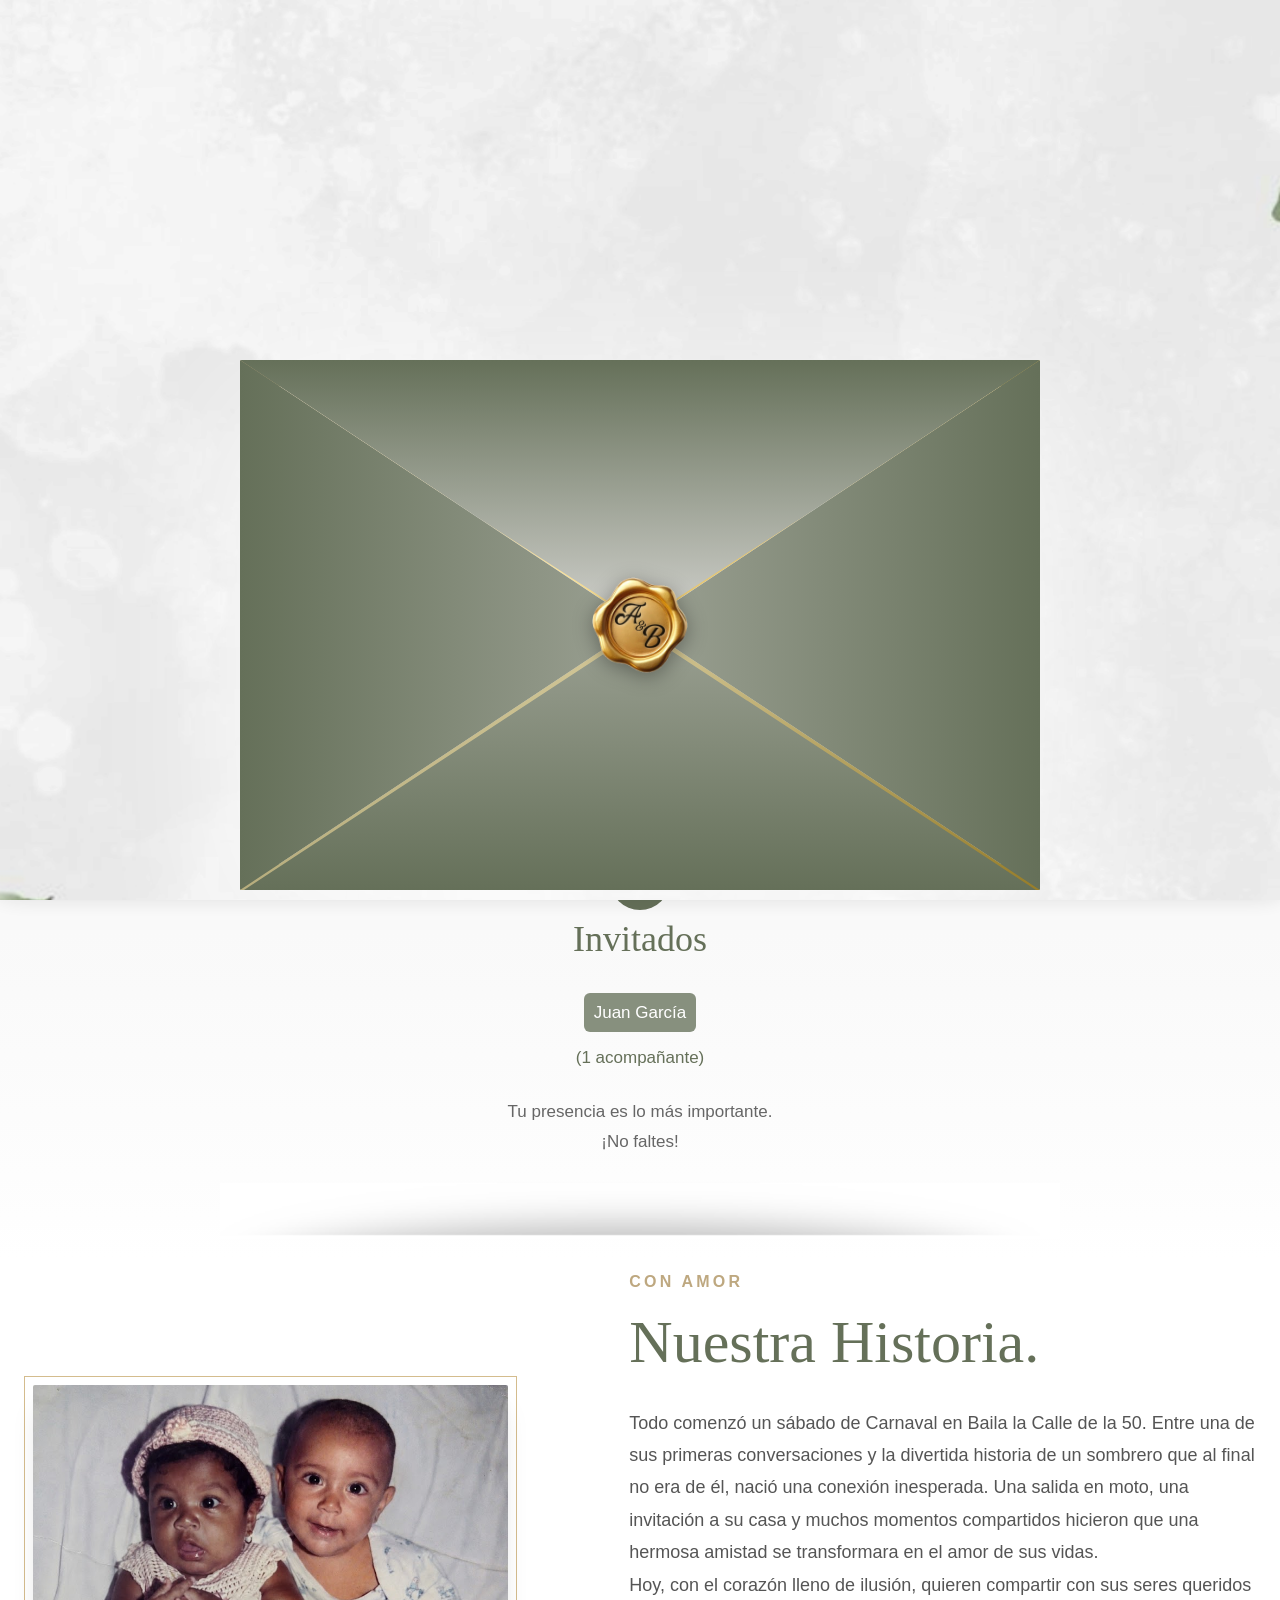
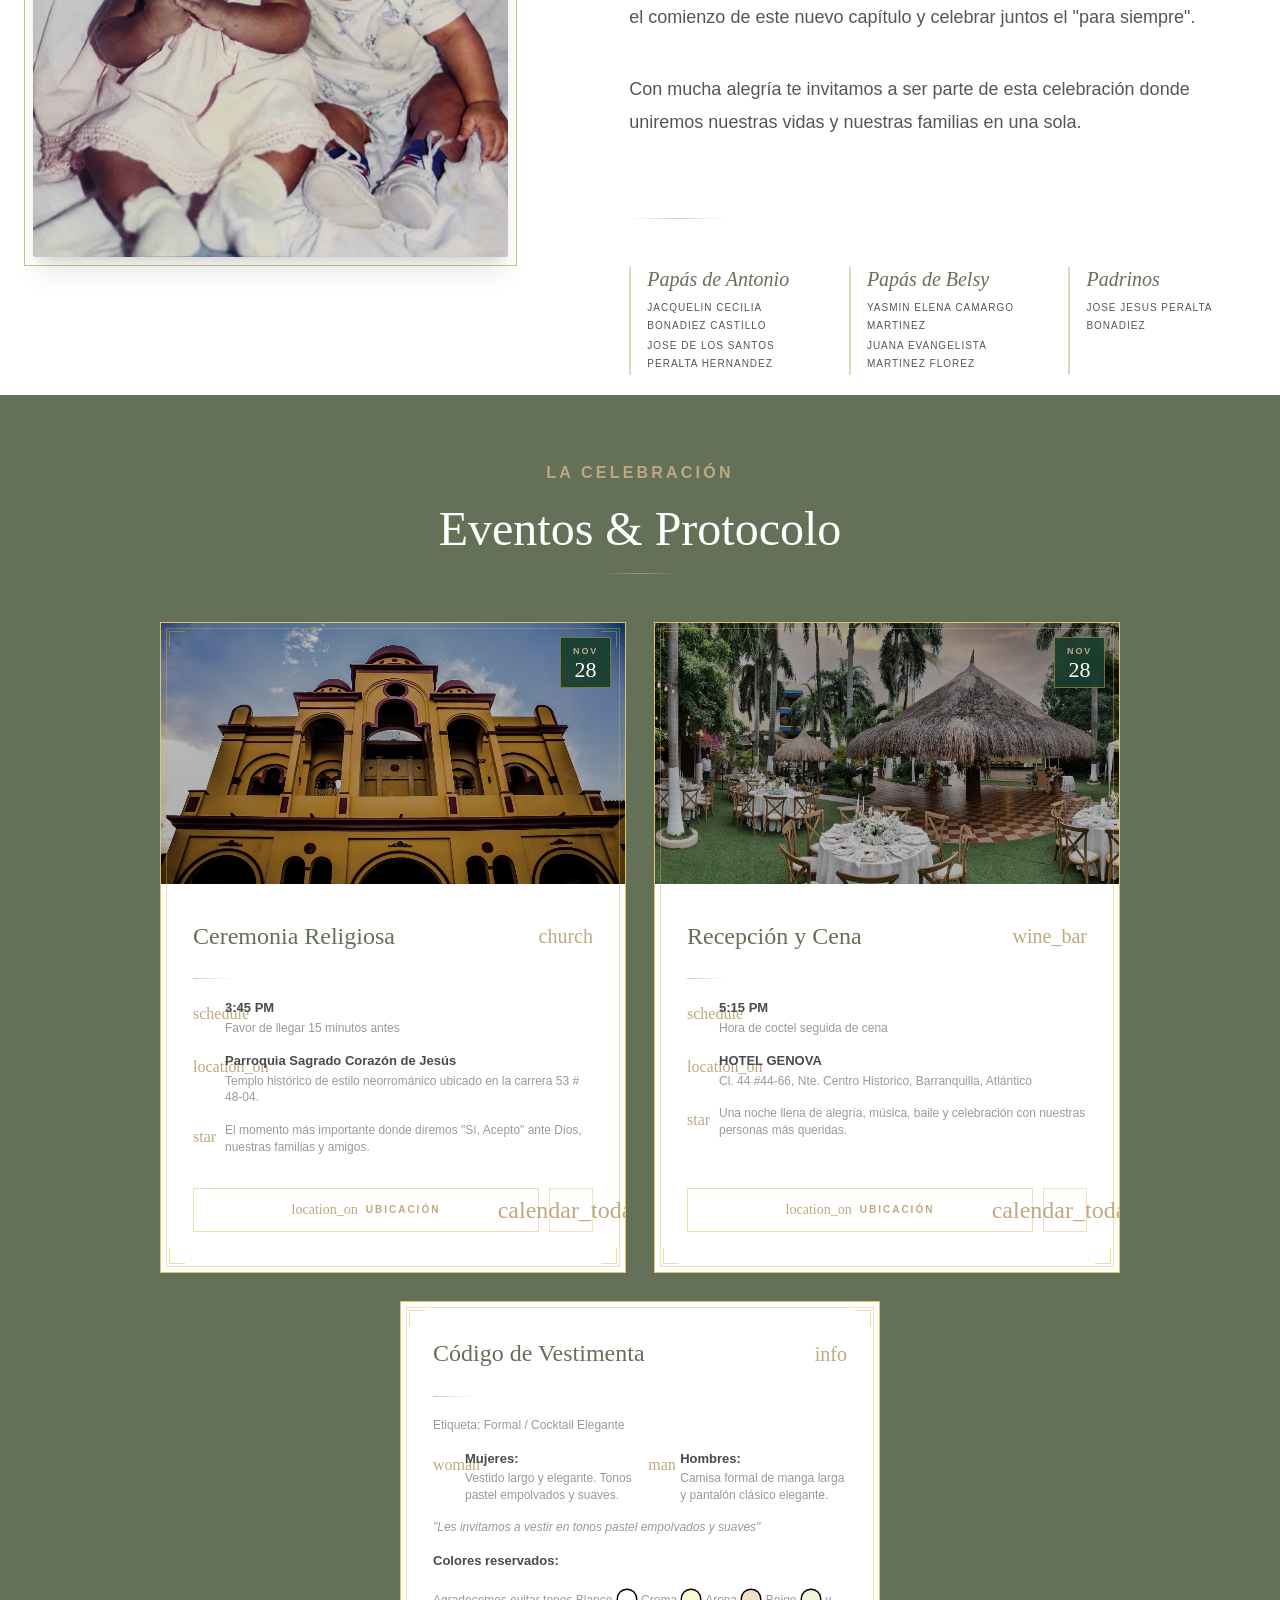
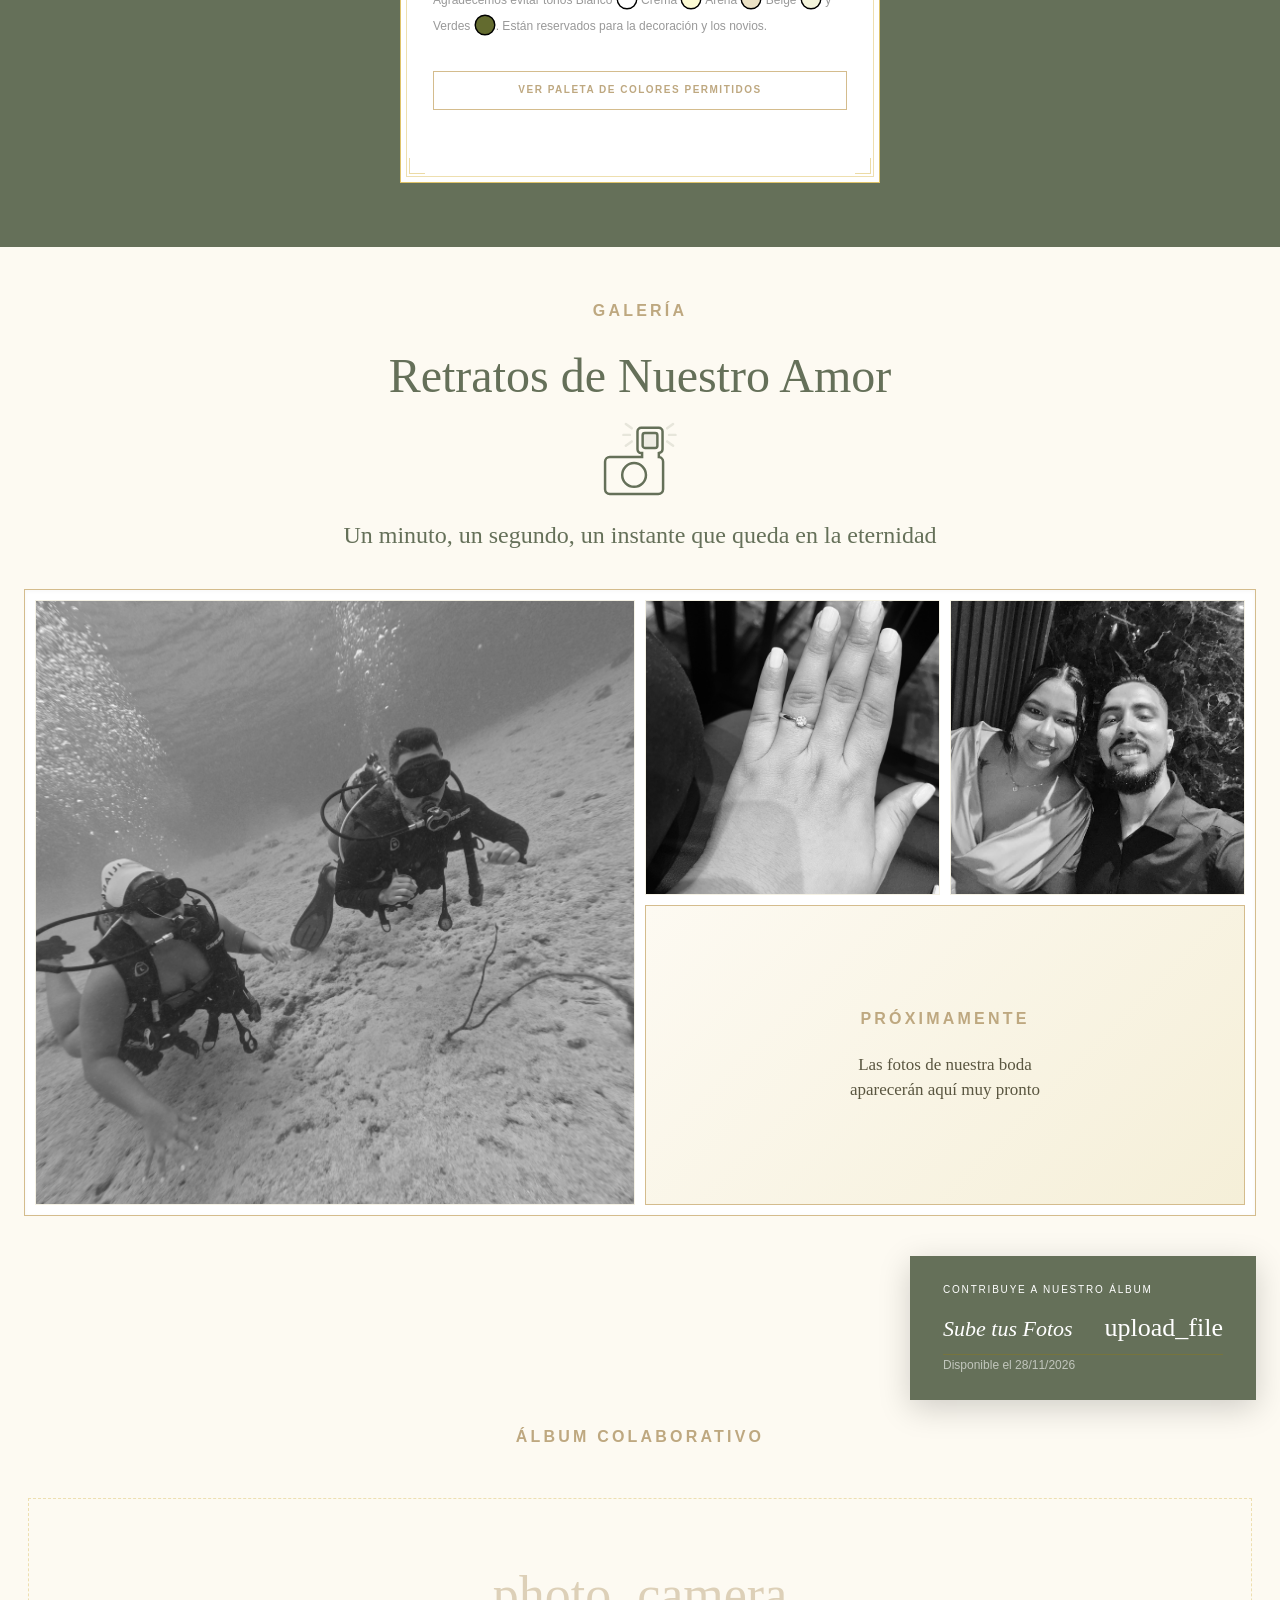
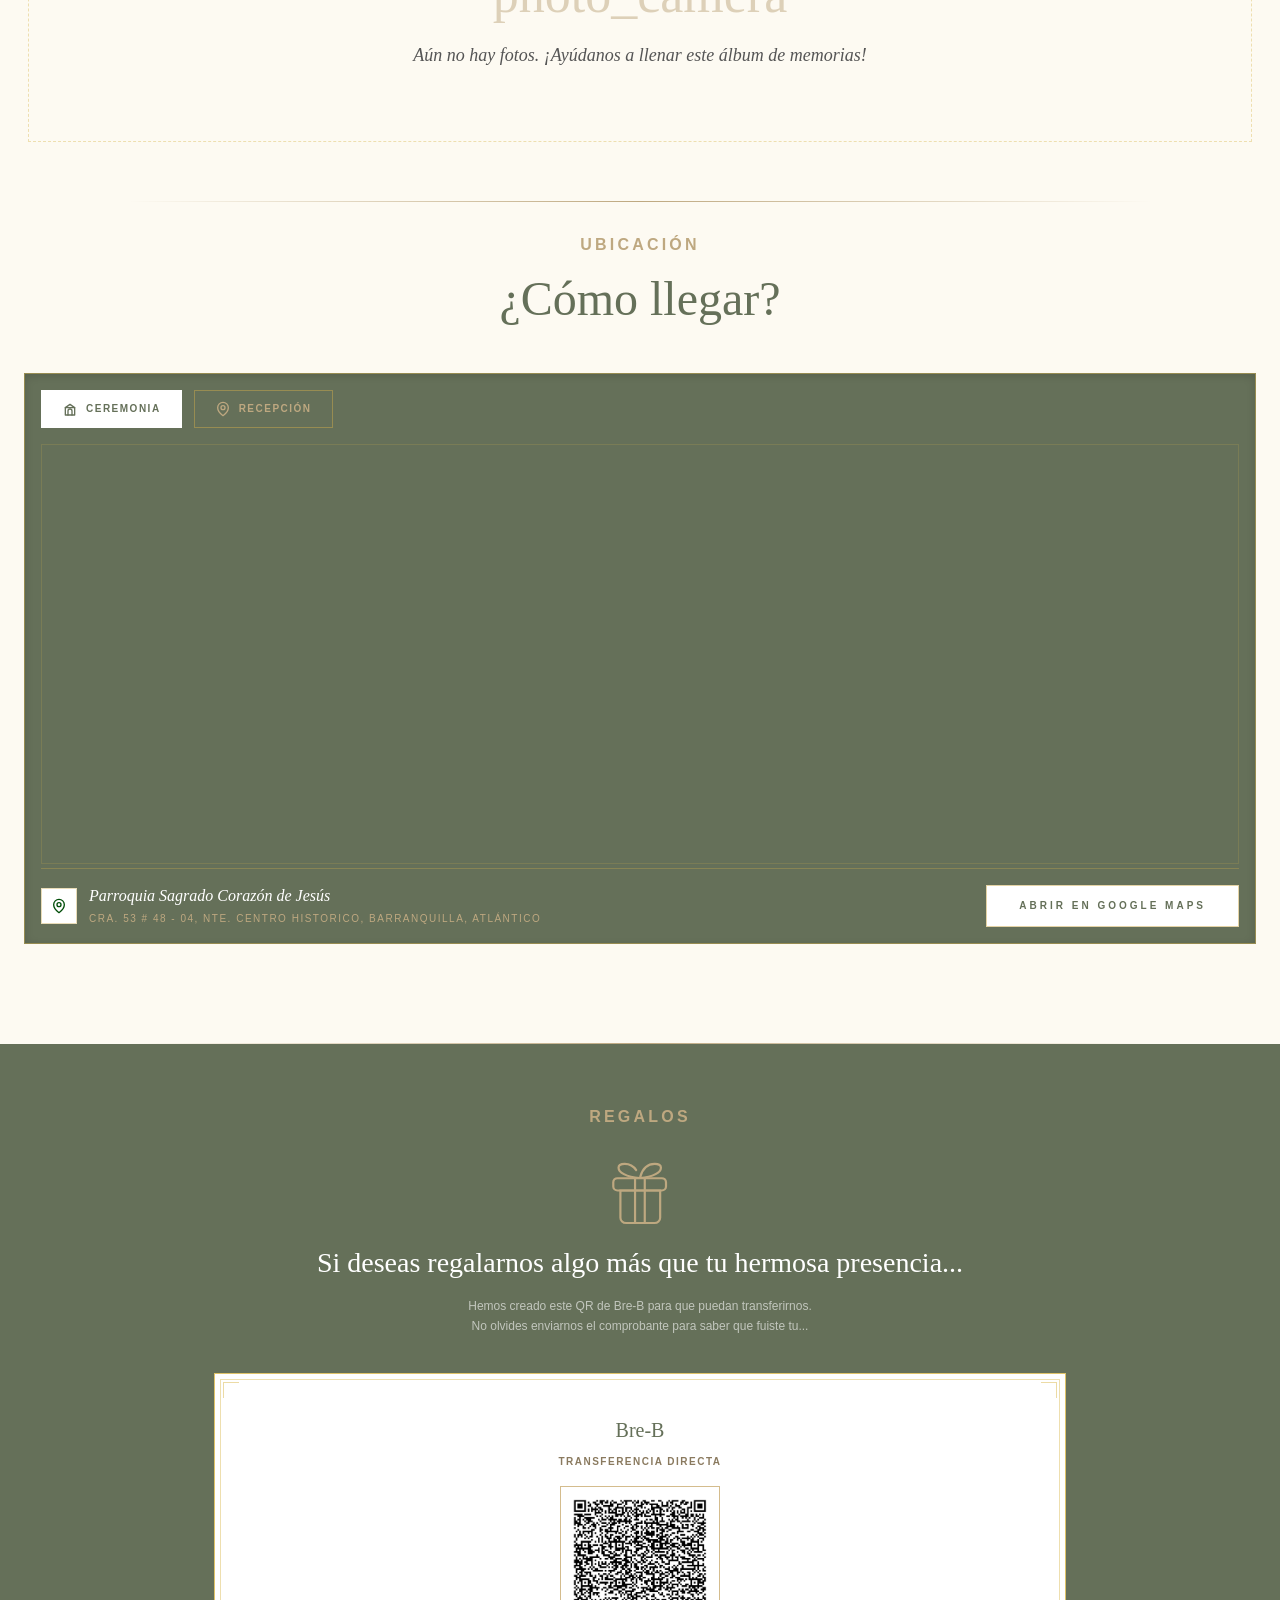
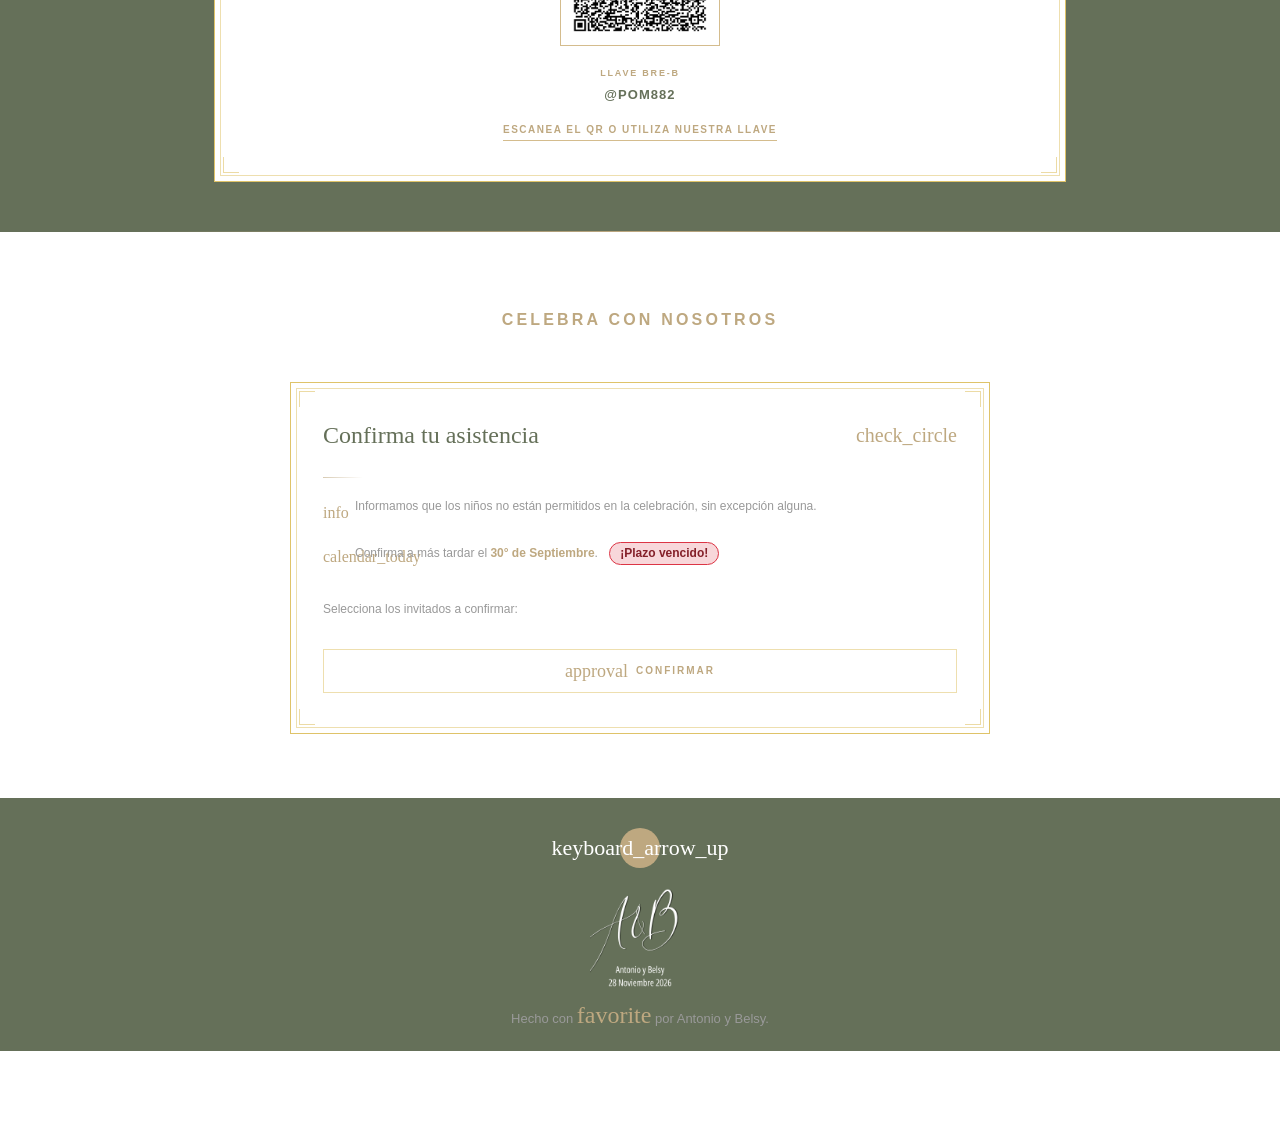
==== commit 53fdf4c4: "fix: changes in colors" ====
--- a/index.html
+++ b/index.html
@@ -577,12 +577,85 @@
               <p class="info-sub protocols-note">
                 "Les invitamos a vestir en tonos pastel empolvados y suaves"
               </p>
-              <p class="info-label">
-                Colores reservados:
-              </p>
-              <p class="info-sub">
-                Agradecemos evitar blanco, crema, arena, beige y tonos verdes,
-                reservados para la decoración y los novios.
+              <p class="info-label">Colores reservados:</p>
+              <p class="info-sub" style="line-height: 2.1;">
+                Agradecemos evitar tonos Blanco
+                <svg
+                  xmlns="http://www.w3.org/2000/svg"
+                  width="16"
+                  height="16"
+                  viewBox="0 0 16 16"
+                >
+                  <circle
+                    cx="8"
+                    cy="8"
+                    r="7"
+                    fill="#fff"
+                    stroke="#000"
+                    stroke-width="1"
+                  /></svg
+                > Crema
+                <svg
+                  xmlns="http://www.w3.org/2000/svg"
+                  width="16"
+                  height="16"
+                  viewBox="0 0 16 16"
+                >
+                  <circle
+                    cx="8"
+                    cy="8"
+                    r="7"
+                    fill="#FDFBD4"
+                    stroke="#000"
+                    stroke-width="1"
+                  /></svg
+                > Arena
+                <svg
+                  xmlns="http://www.w3.org/2000/svg"
+                  width="16"
+                  height="16"
+                  viewBox="0 0 16 16"
+                >
+                  <circle
+                    cx="8"
+                    cy="8"
+                    r="7"
+                    fill="#ECE2C6"
+                    stroke="#000"
+                    stroke-width="1"
+                  /></svg
+                > Beige
+                <svg
+                  xmlns="http://www.w3.org/2000/svg"
+                  width="16"
+                  height="16"
+                  viewBox="0 0 16 16"
+                >
+                  <circle
+                    cx="8"
+                    cy="8"
+                    r="7"
+                    fill="#F5F5DC"
+                    stroke="#000"
+                    stroke-width="1"
+                  />
+                </svg>
+                y Verdes
+                <svg
+                  xmlns="http://www.w3.org/2000/svg"
+                  width="16"
+                  height="16"
+                  viewBox="0 0 16 16"
+                >
+                  <circle
+                    cx="8"
+                    cy="8"
+                    r="7"
+                    fill="#636B2F"
+                    stroke="#000"
+                    stroke-width="1"
+                  /></svg
+                >. Están reservados para la decoración y los novios.
               </p>
               <button id="palette-btn" type="button" class="palette-btn">
                 Ver paleta de colores permitidos
@@ -1303,7 +1376,7 @@
                       <p class="info-sub-asis info-sub">
                         Confirma a más tardar el
                         <strong class="rsvp-deadline-strong"
-                          >28° de Septiembre</strong
+                          >30° de Septiembre</strong
                         >.
                         <span
                           id="rsvp-deadline-countdown"
--- a/css/styles.css
+++ b/css/styles.css
@@ -4223,7 +4223,7 @@
 
 @media screen and (max-width: 768px) {
     header {
-        padding: 30px 0;
+        padding: 15px 0;
         width: 100%;
         margin: 0;
     }
@@ -4720,6 +4720,19 @@
 
 }
 
+.info-sub svg {
+  display: inline-block;
+  vertical-align: -3px;
+  margin: 0 3px;
+  cursor: pointer;
+  transform: scale(1.4);
+  transition: transform 0.3s ease;
+}
+
+.info-sub svg.selected {
+  transform: scale(1.8);
+}
+
 /* ── Botón Paleta de Colores ─────────────────────────────── */
 
 .palette-btn {
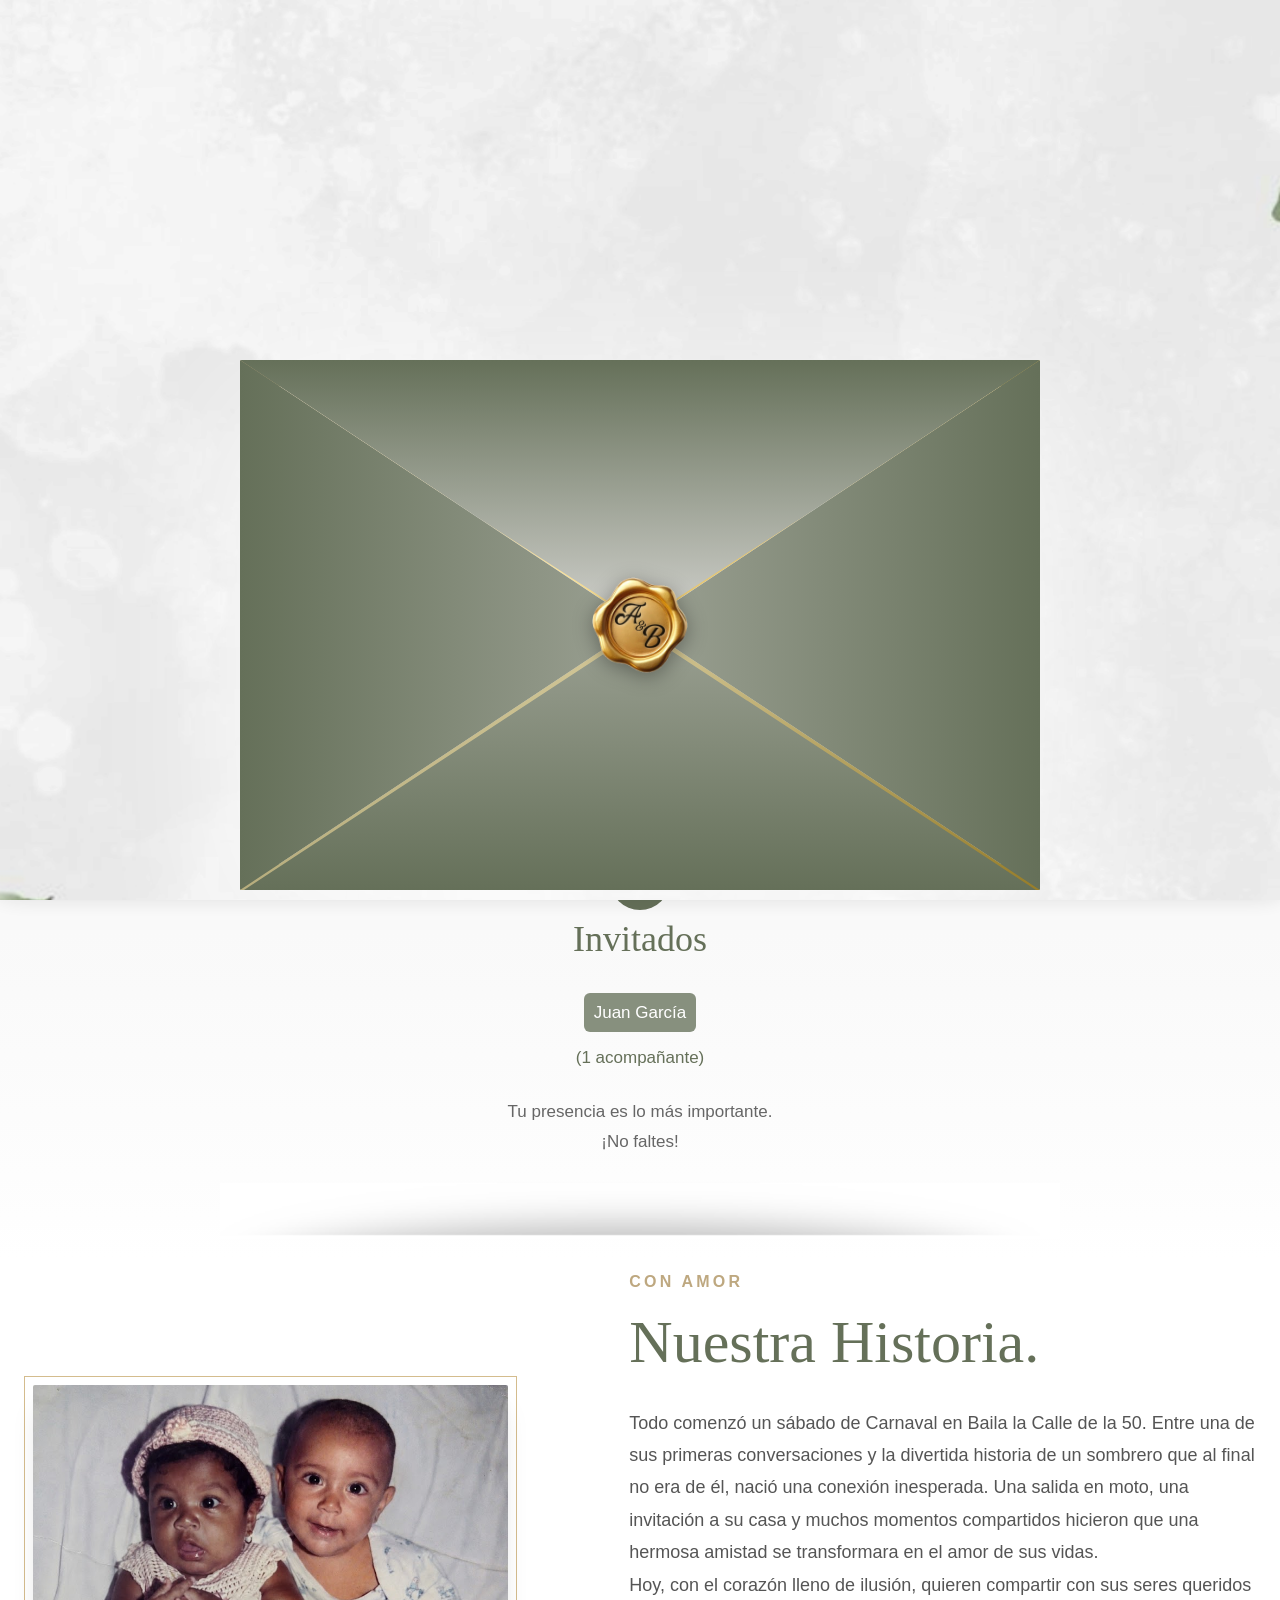
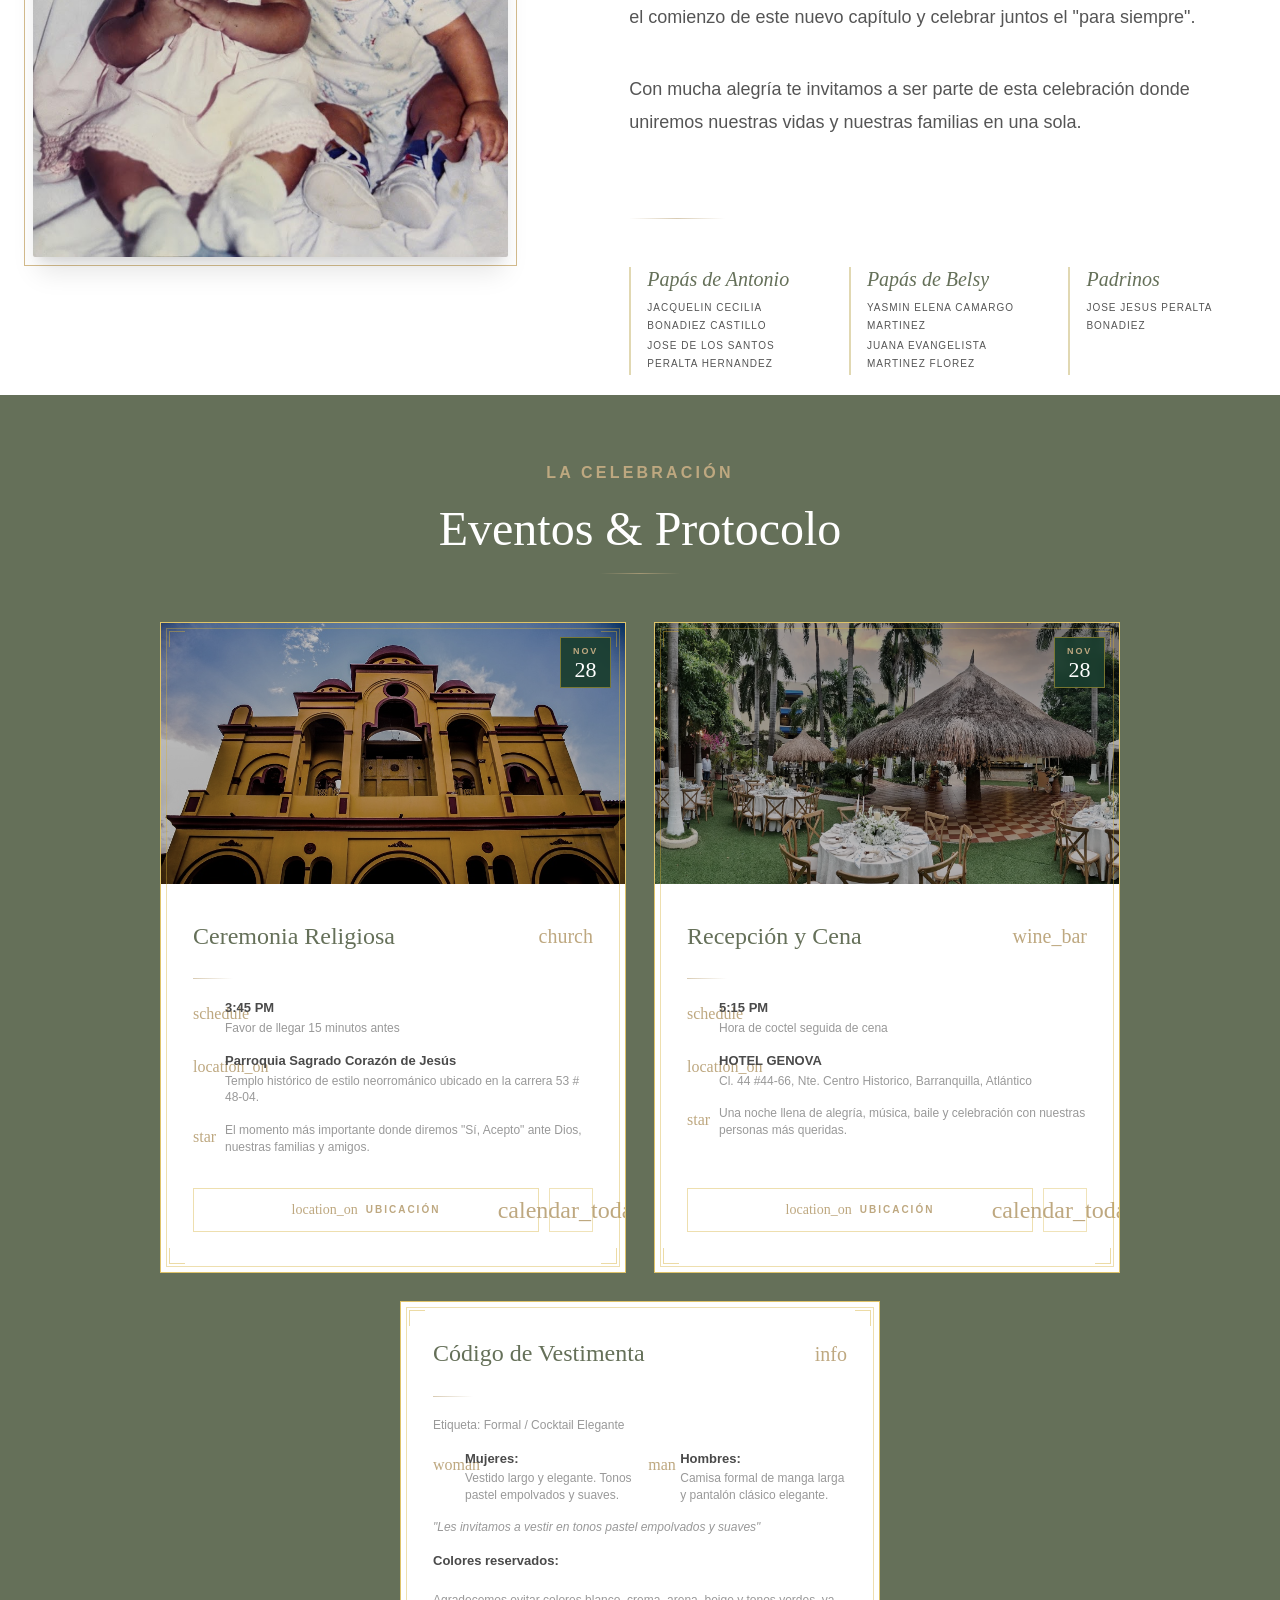
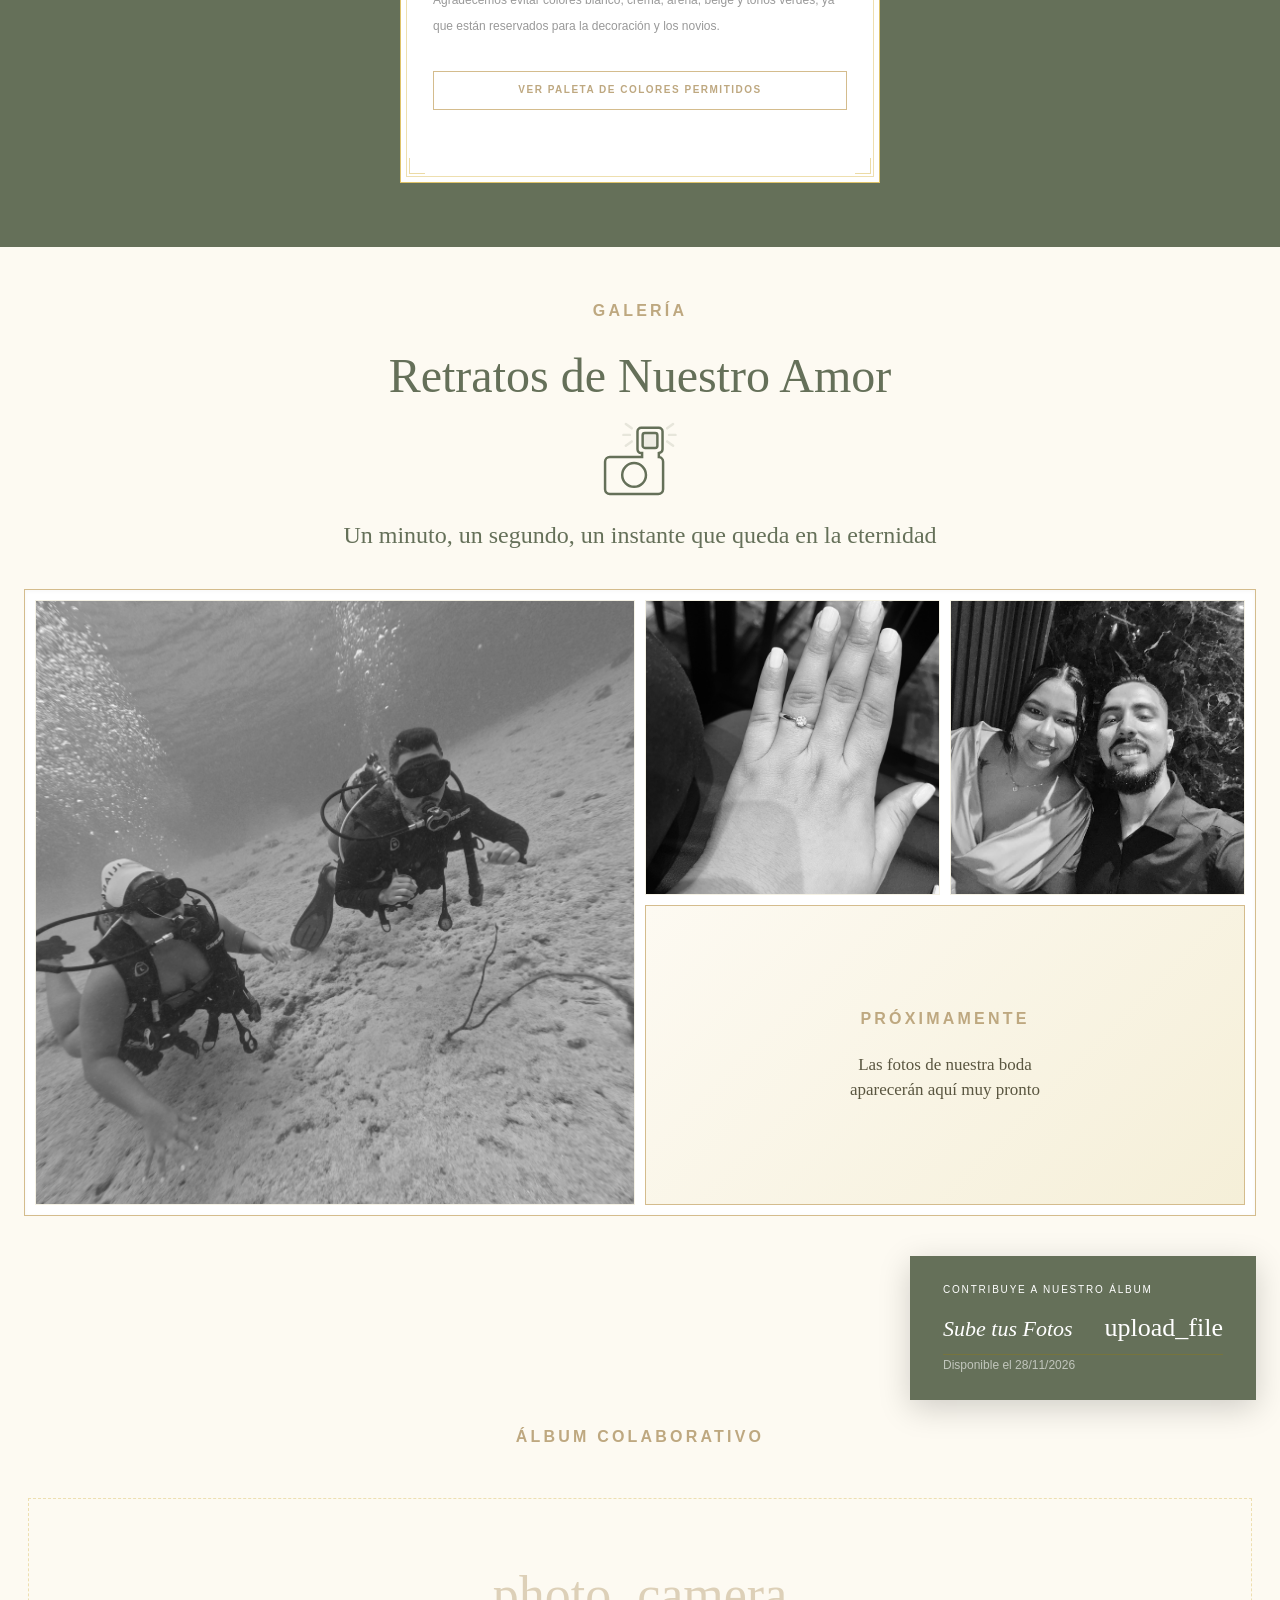
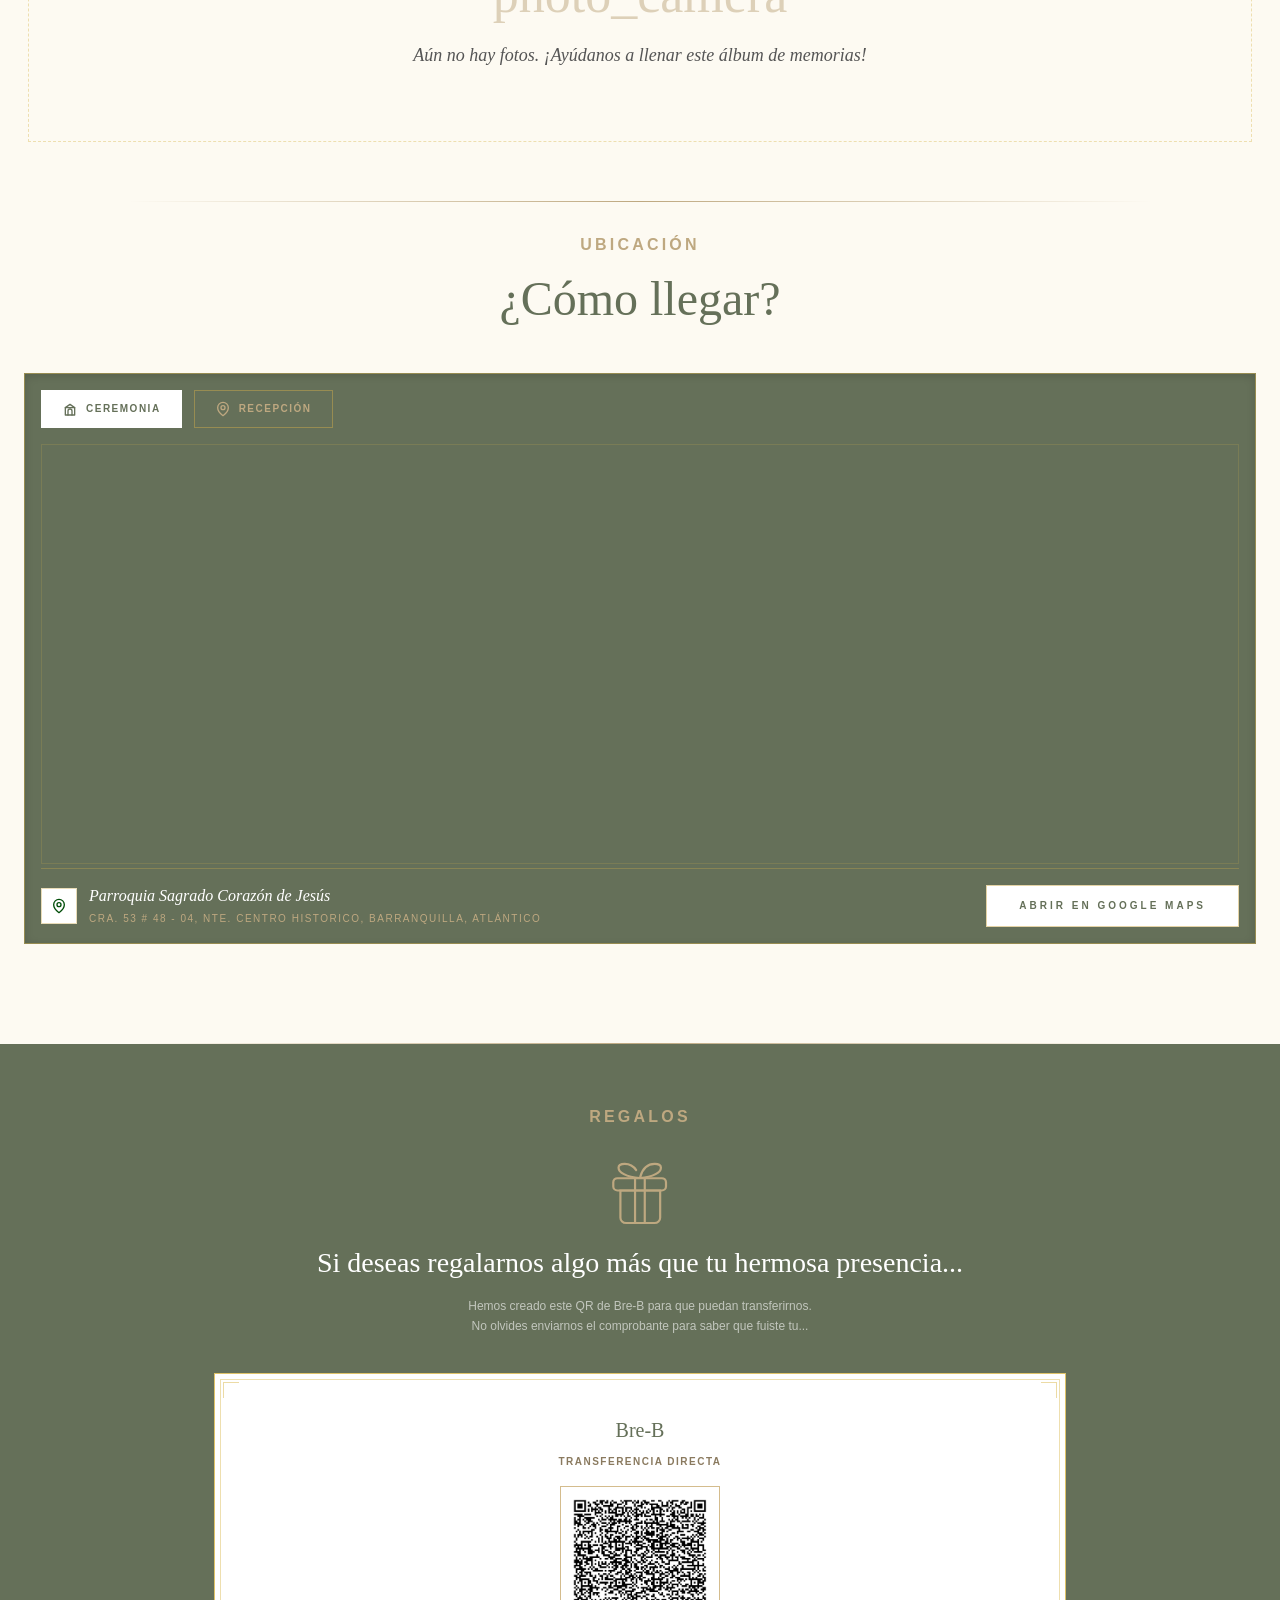
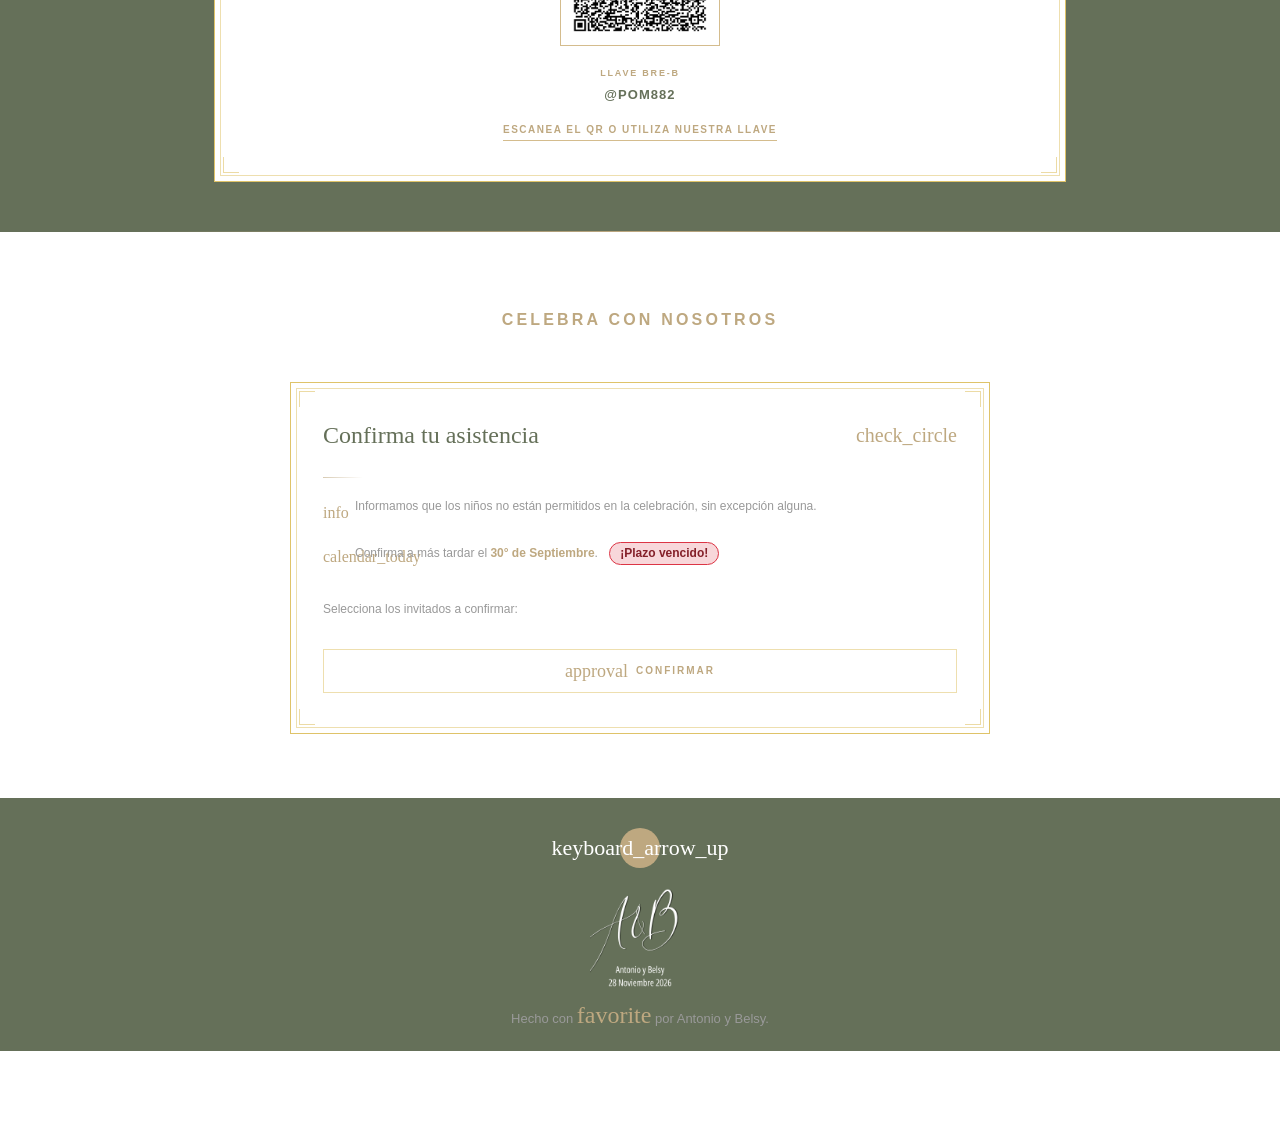
==== commit 754e8e1f: "Actualizar index.html" ====
--- a/index.html
+++ b/index.html
@@ -235,7 +235,8 @@
                         type="text"
                         id="validate-group-code"
                         placeholder="Código"
-                        autocomplete="off"
+                        autocomplete="off"
+                        style="font-size: 16px;"
                         required
                       />
                     </div>
@@ -579,83 +580,8 @@
               </p>
               <p class="info-label">Colores reservados:</p>
               <p class="info-sub" style="line-height: 2.1;">
-                Agradecemos evitar tonos Blanco
-                <svg
-                  xmlns="http://www.w3.org/2000/svg"
-                  width="16"
-                  height="16"
-                  viewBox="0 0 16 16"
-                >
-                  <circle
-                    cx="8"
-                    cy="8"
-                    r="7"
-                    fill="#fff"
-                    stroke="#000"
-                    stroke-width="1"
-                  /></svg
-                > Crema
-                <svg
-                  xmlns="http://www.w3.org/2000/svg"
-                  width="16"
-                  height="16"
-                  viewBox="0 0 16 16"
-                >
-                  <circle
-                    cx="8"
-                    cy="8"
-                    r="7"
-                    fill="#FDFBD4"
-                    stroke="#000"
-                    stroke-width="1"
-                  /></svg
-                > Arena
-                <svg
-                  xmlns="http://www.w3.org/2000/svg"
-                  width="16"
-                  height="16"
-                  viewBox="0 0 16 16"
-                >
-                  <circle
-                    cx="8"
-                    cy="8"
-                    r="7"
-                    fill="#ECE2C6"
-                    stroke="#000"
-                    stroke-width="1"
-                  /></svg
-                > Beige
-                <svg
-                  xmlns="http://www.w3.org/2000/svg"
-                  width="16"
-                  height="16"
-                  viewBox="0 0 16 16"
-                >
-                  <circle
-                    cx="8"
-                    cy="8"
-                    r="7"
-                    fill="#F5F5DC"
-                    stroke="#000"
-                    stroke-width="1"
-                  />
-                </svg>
-                y Verdes
-                <svg
-                  xmlns="http://www.w3.org/2000/svg"
-                  width="16"
-                  height="16"
-                  viewBox="0 0 16 16"
-                >
-                  <circle
-                    cx="8"
-                    cy="8"
-                    r="7"
-                    fill="#636B2F"
-                    stroke="#000"
-                    stroke-width="1"
-                  /></svg
-                >. Están reservados para la decoración y los novios.
+                Agradecemos evitar colores blanco, crema, arena, beige 
+                y tonos verdes, ya que están reservados para la decoración y los novios.
               </p>
               <button id="palette-btn" type="button" class="palette-btn">
                 Ver paleta de colores permitidos
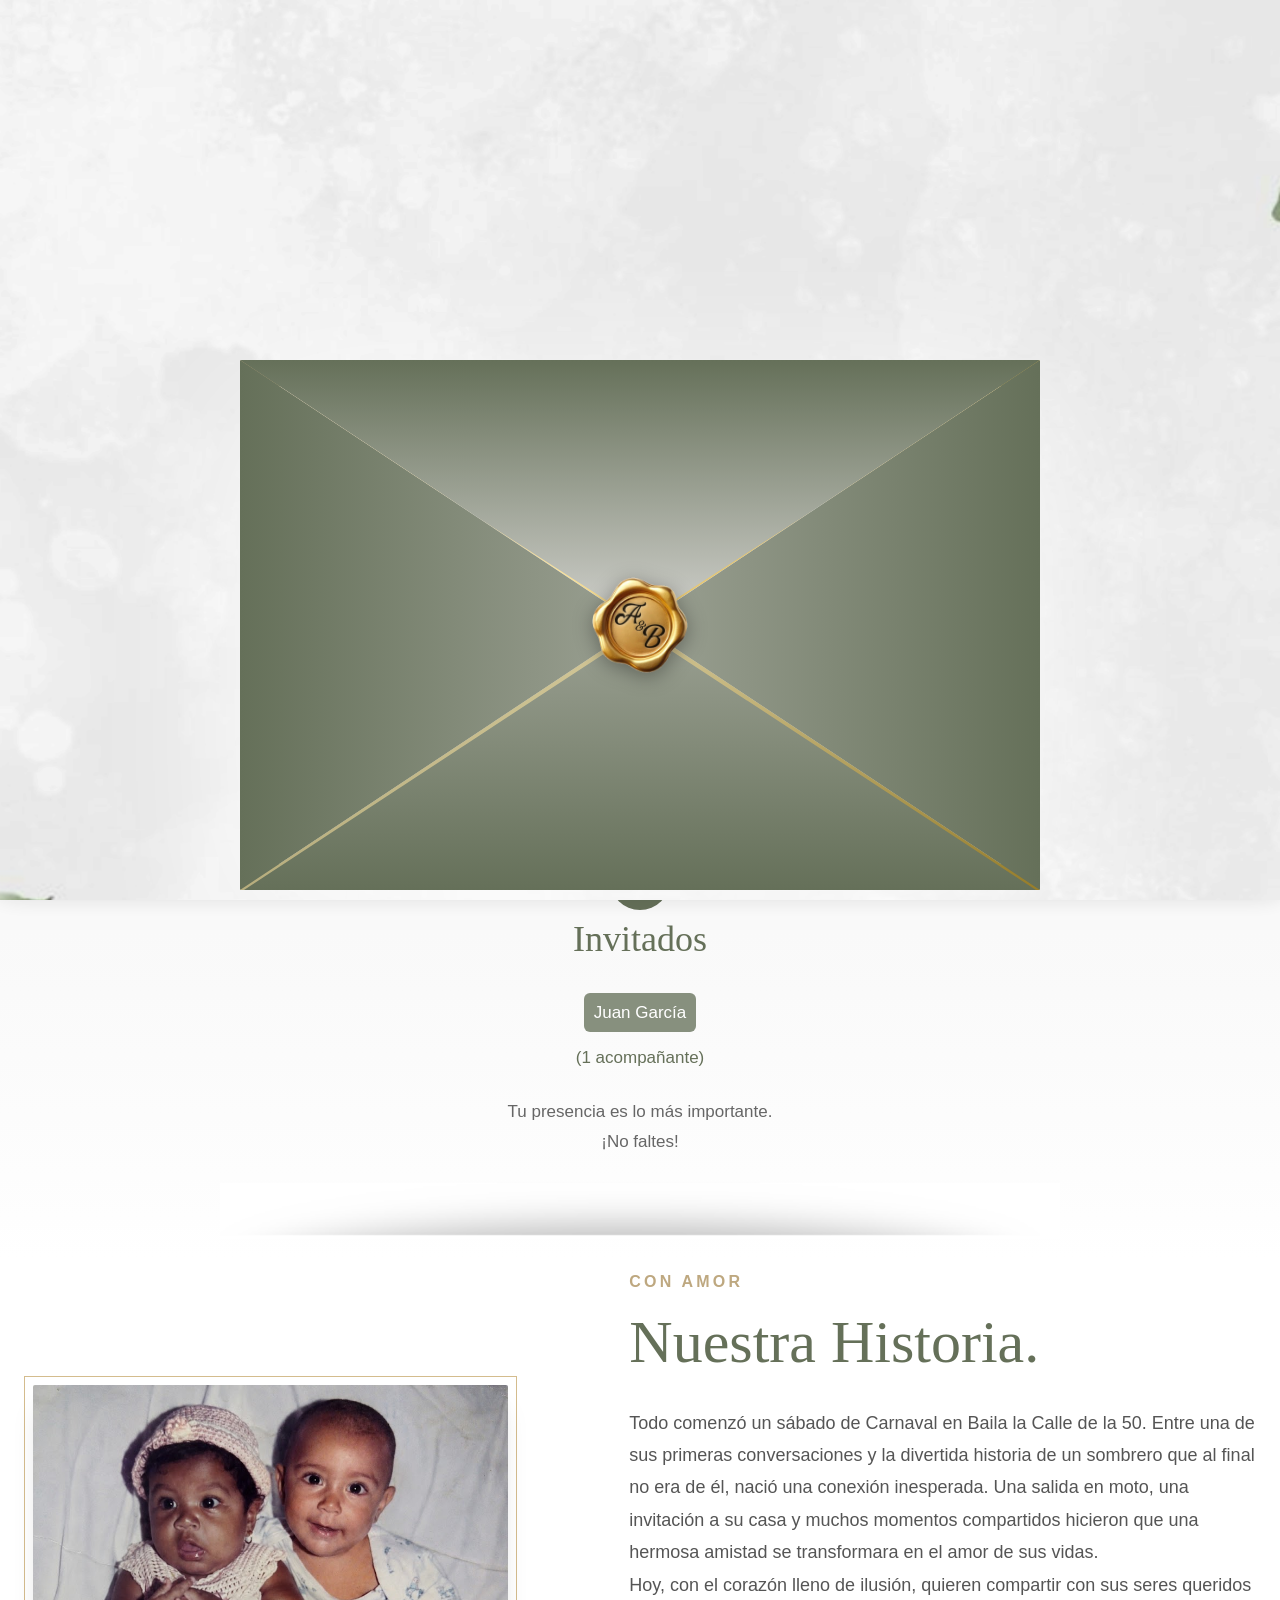
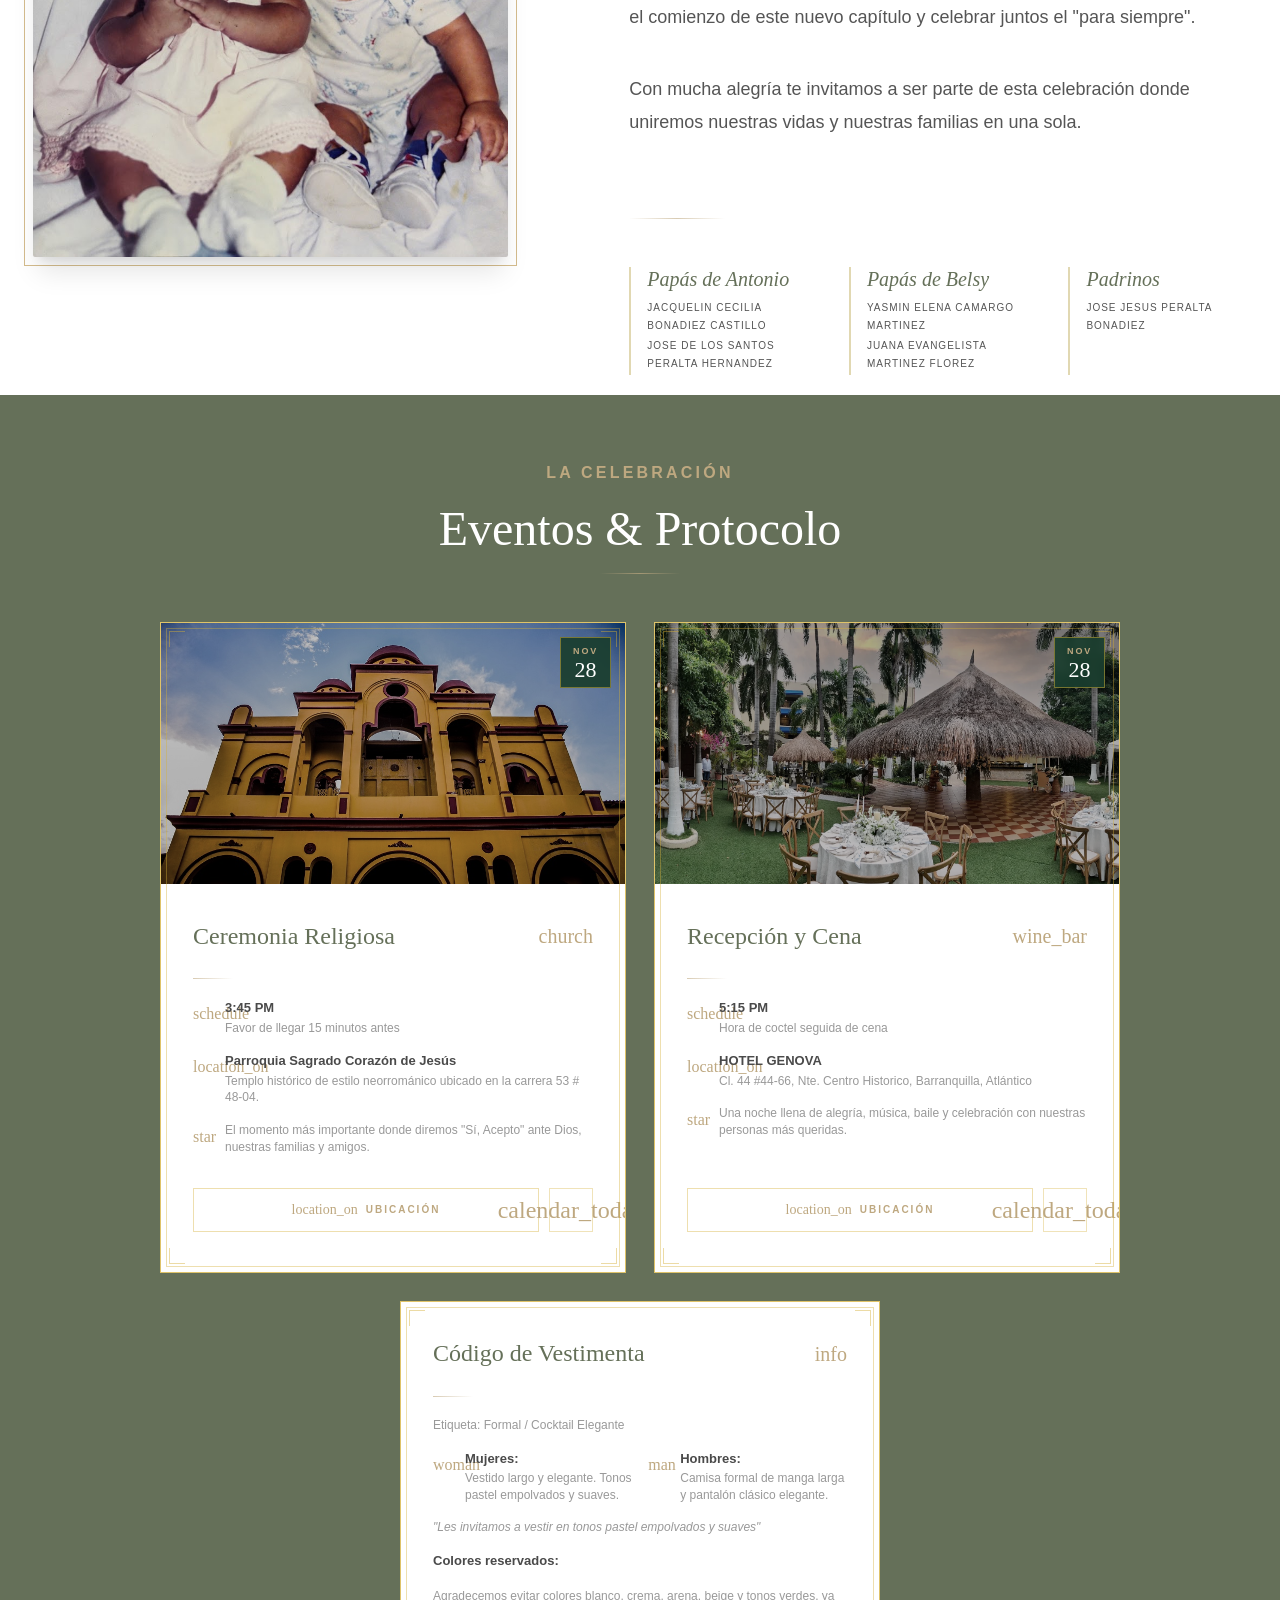
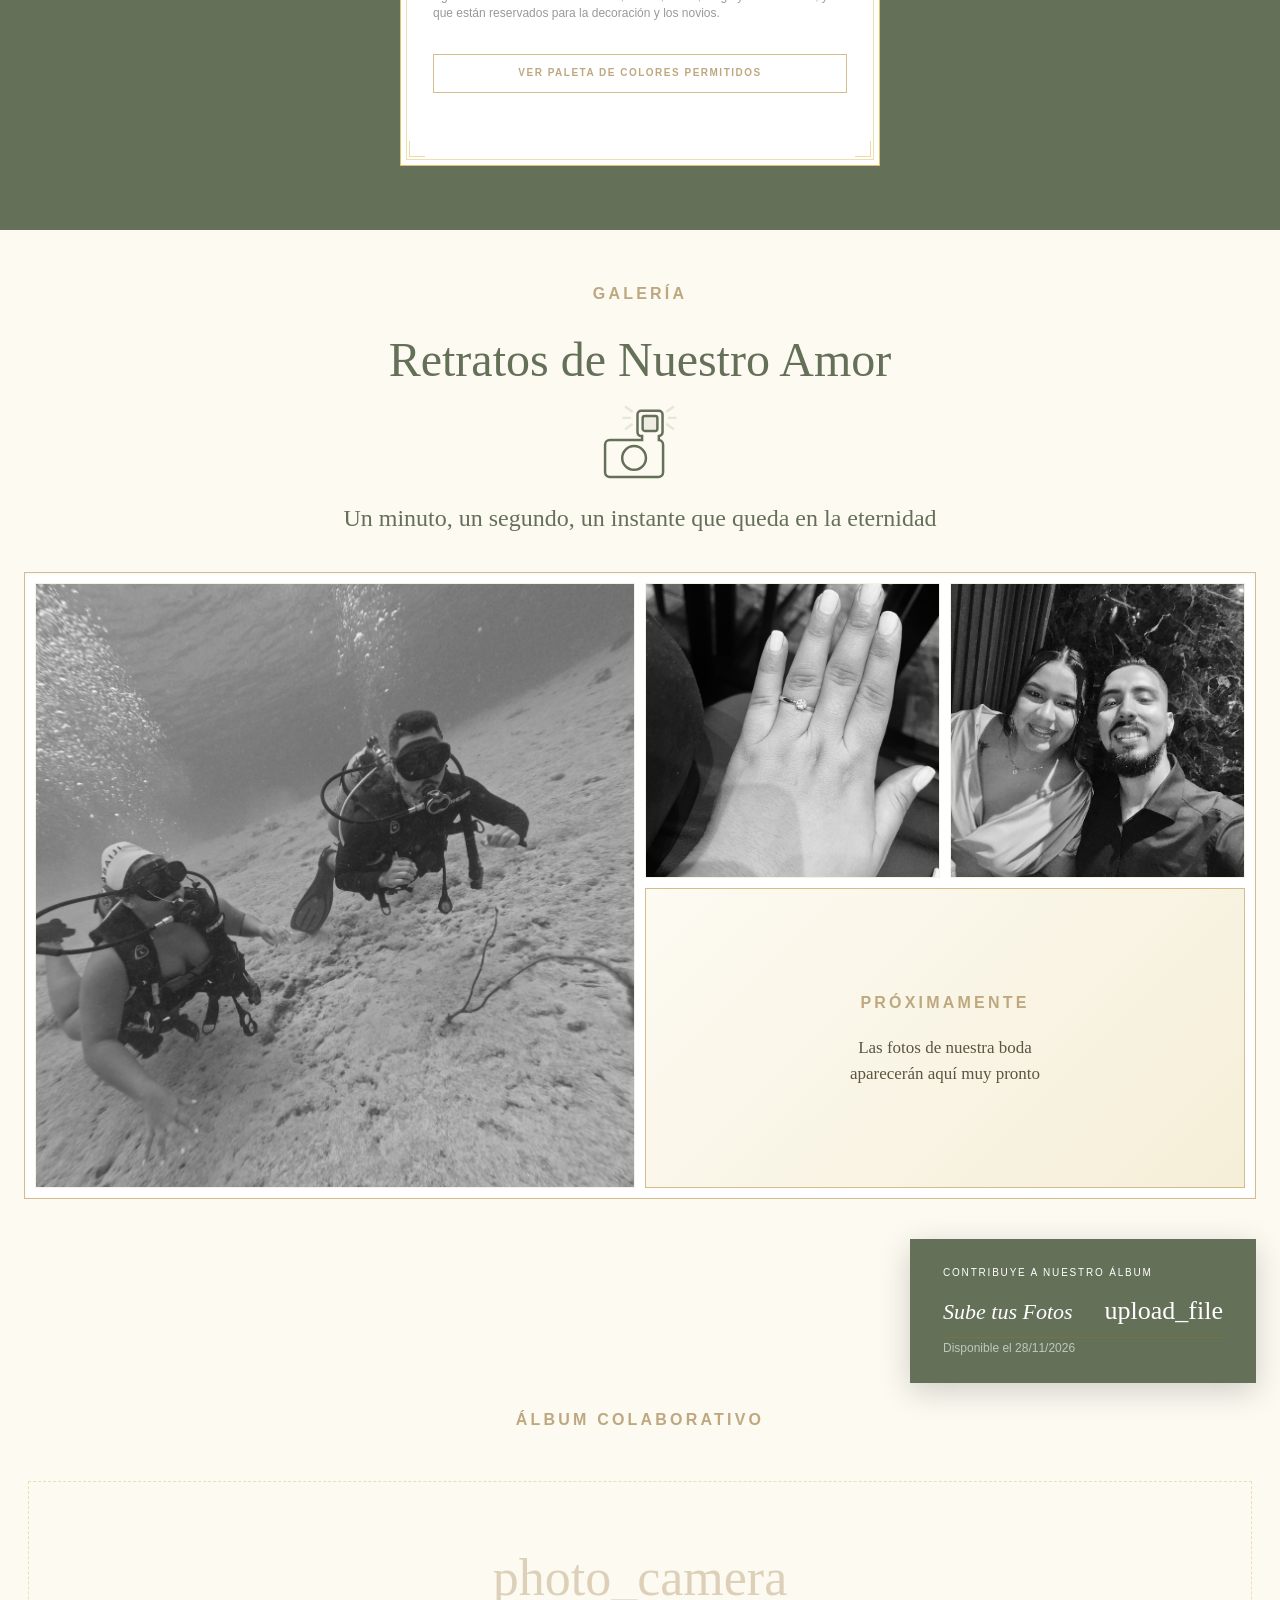
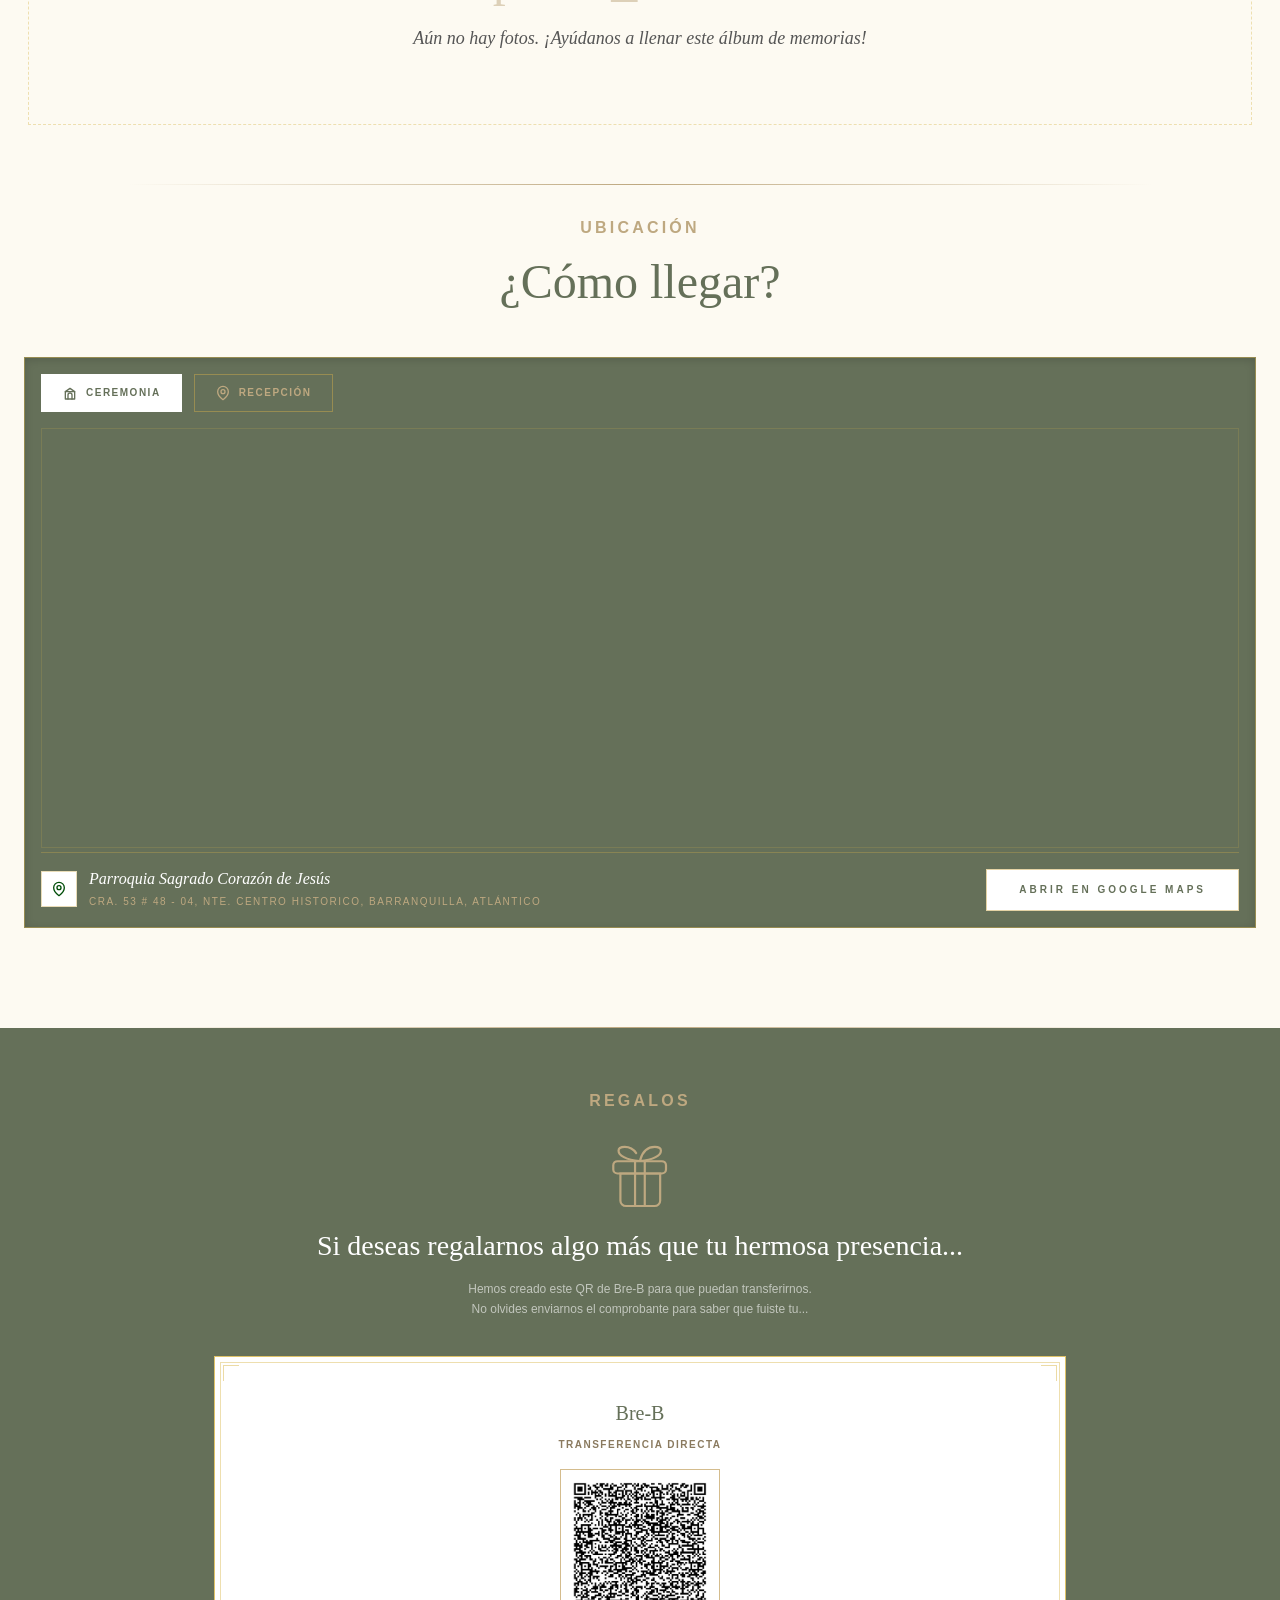
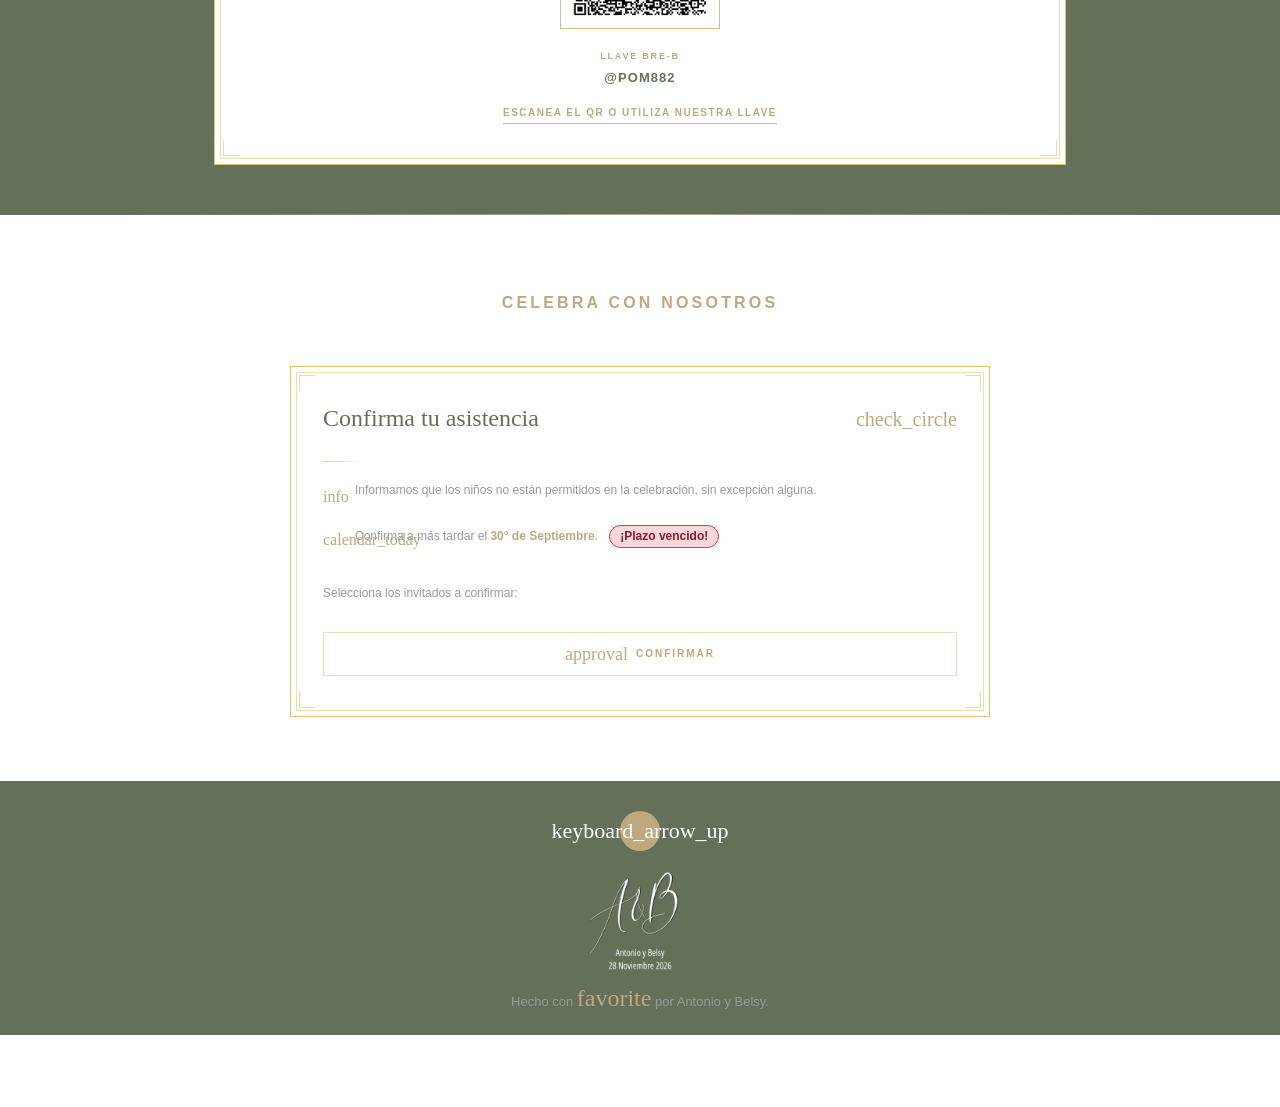
==== commit 3cad243a: "Actualizar index.html" ====
--- a/index.html
+++ b/index.html
@@ -579,7 +579,7 @@
                 "Les invitamos a vestir en tonos pastel empolvados y suaves"
               </p>
               <p class="info-label">Colores reservados:</p>
-              <p class="info-sub" style="line-height: 2.1;">
+              <p class="info-sub">
                 Agradecemos evitar colores blanco, crema, arena, beige 
                 y tonos verdes, ya que están reservados para la decoración y los novios.
               </p>
--- a/css/styles.css
+++ b/css/styles.css
@@ -4720,18 +4720,6 @@
 
 }
 
-.info-sub svg {
-  display: inline-block;
-  vertical-align: -3px;
-  margin: 0 3px;
-  cursor: pointer;
-  transform: scale(1.4);
-  transition: transform 0.3s ease;
-}
-
-.info-sub svg.selected {
-  transform: scale(1.8);
-}
 
 /* ── Botón Paleta de Colores ─────────────────────────────── */
 
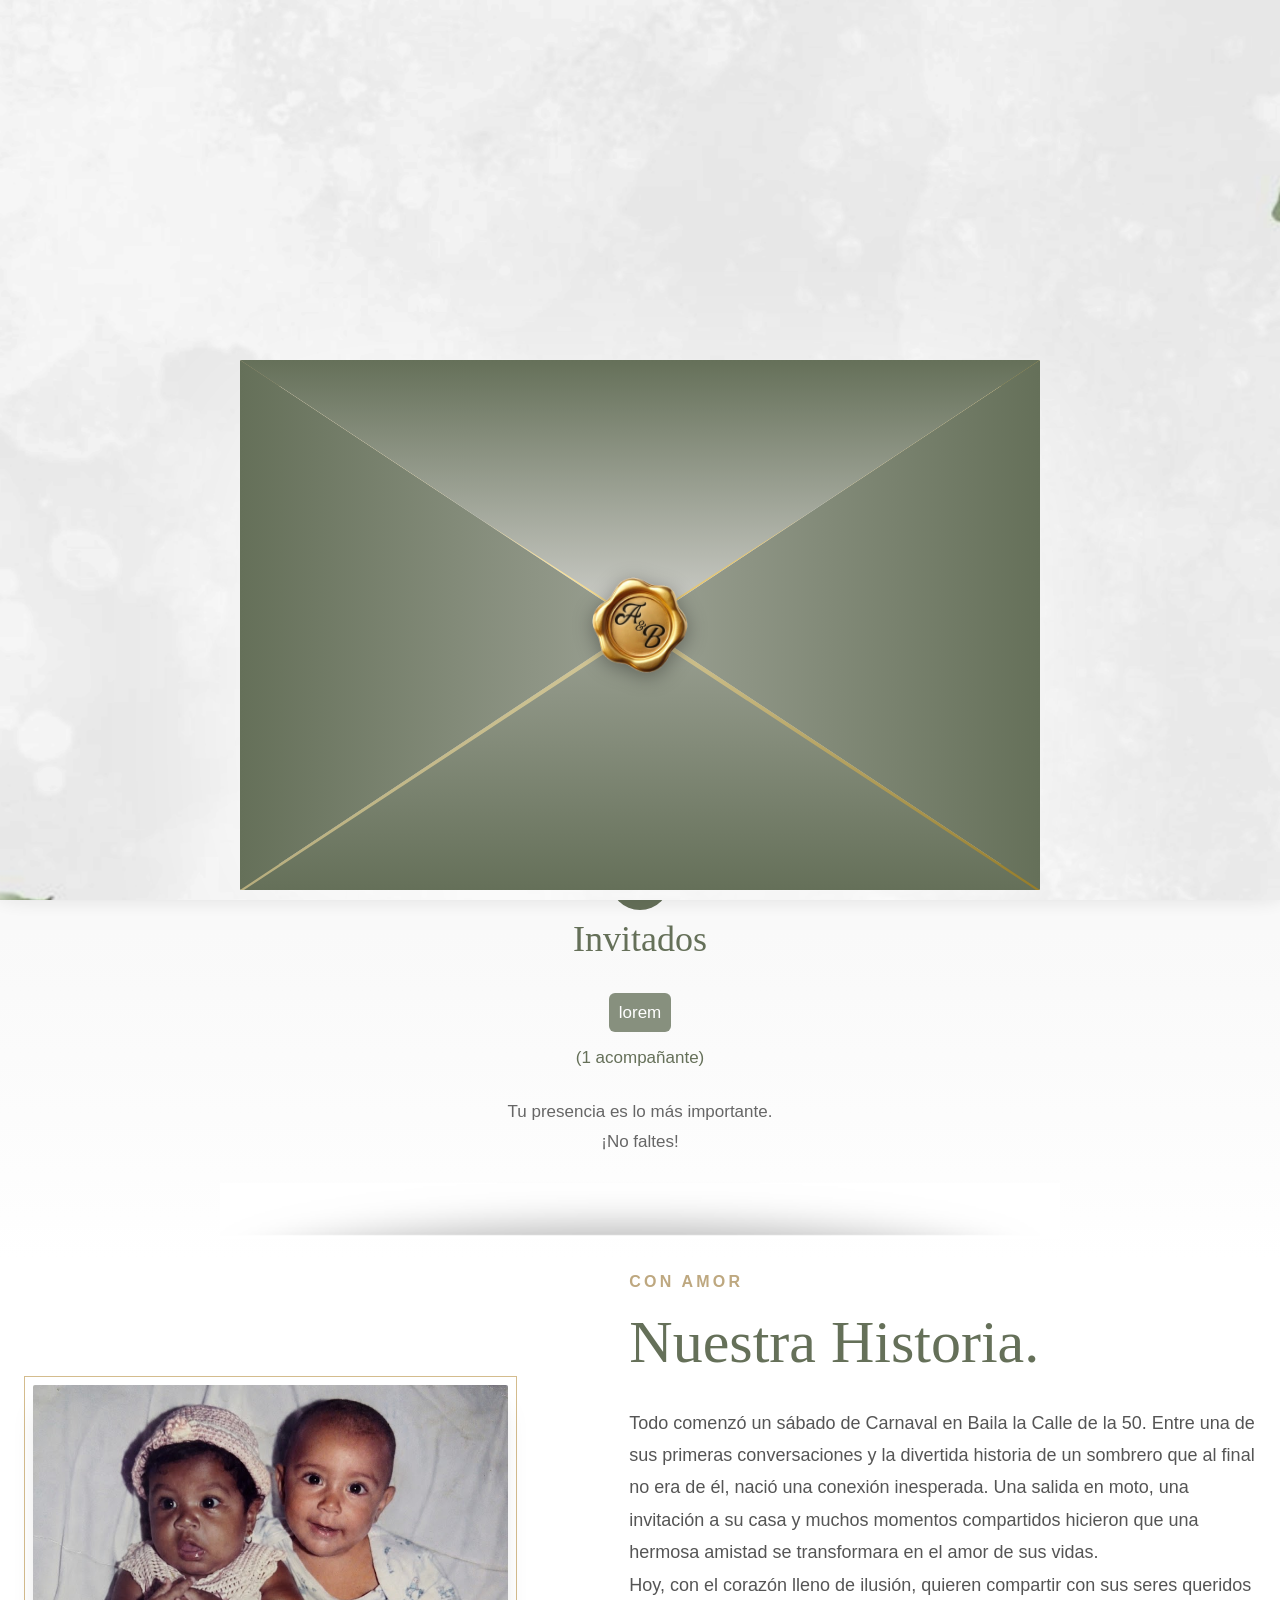
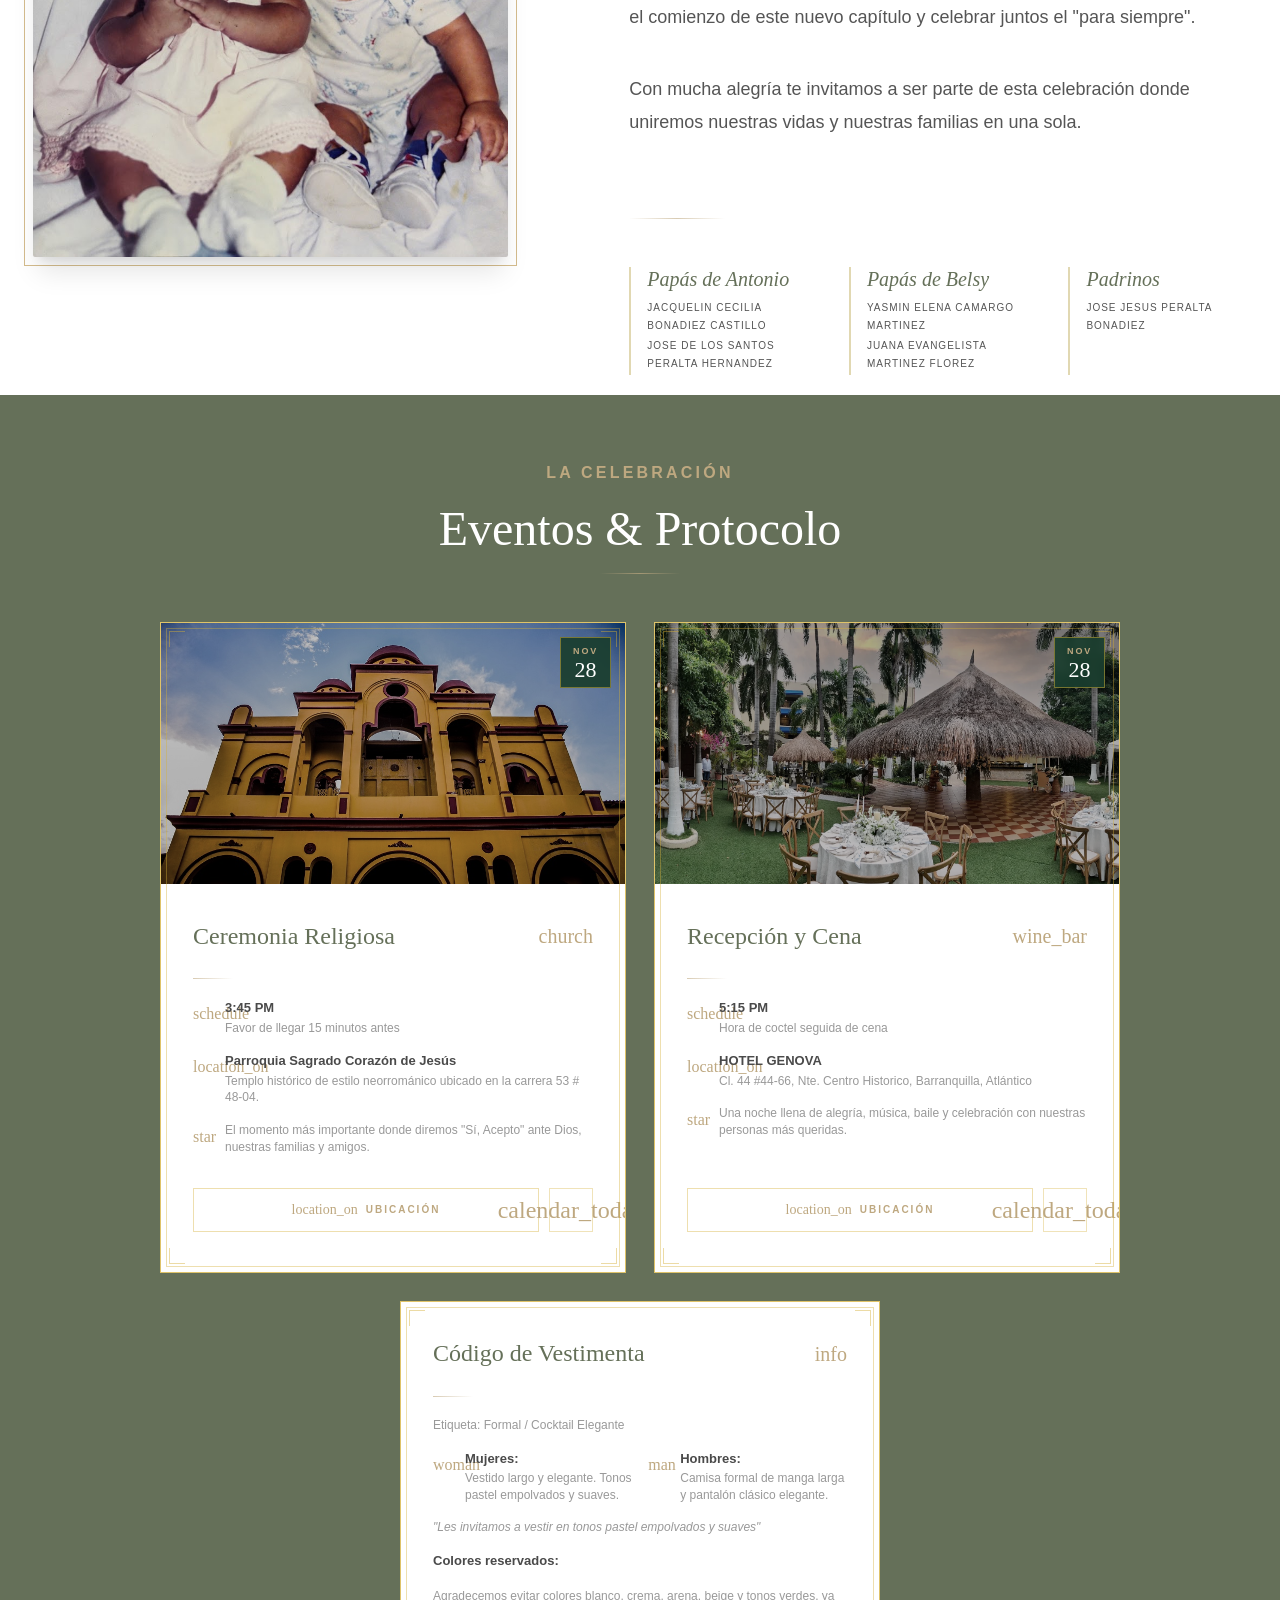
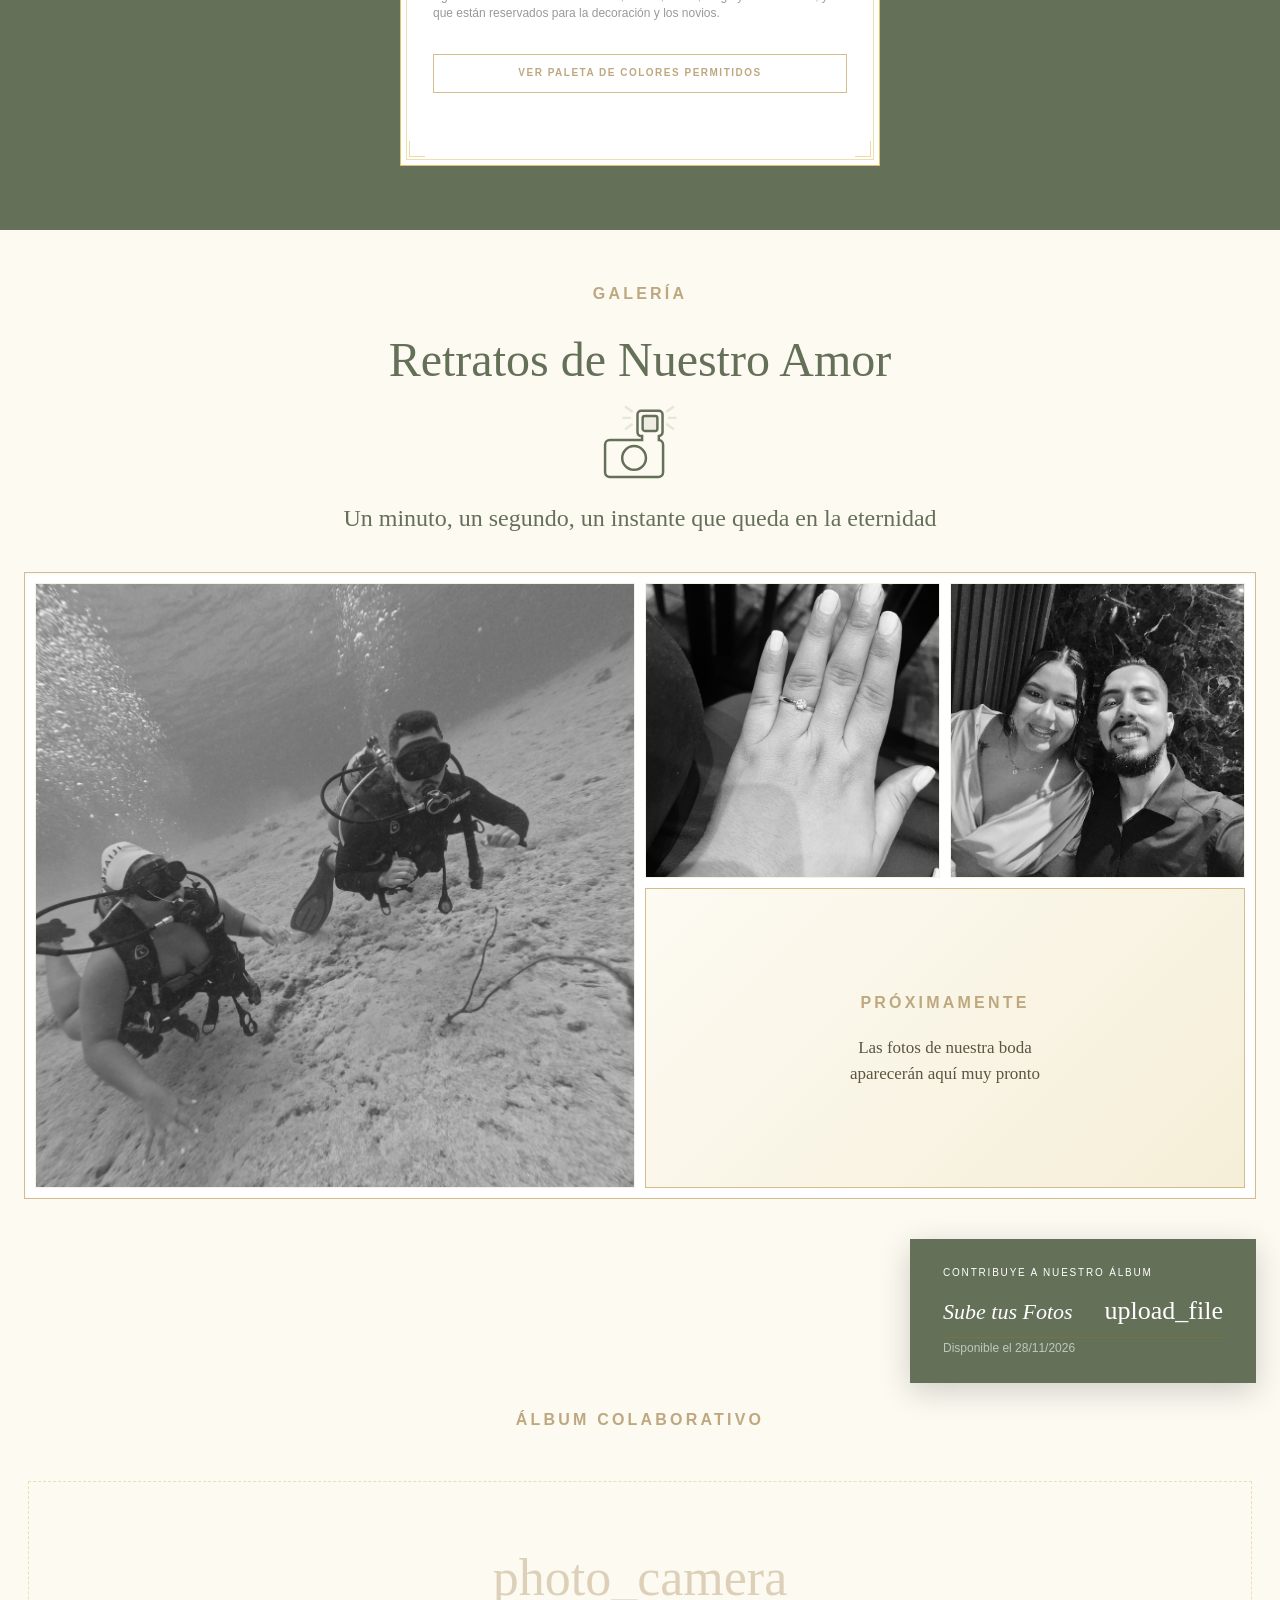
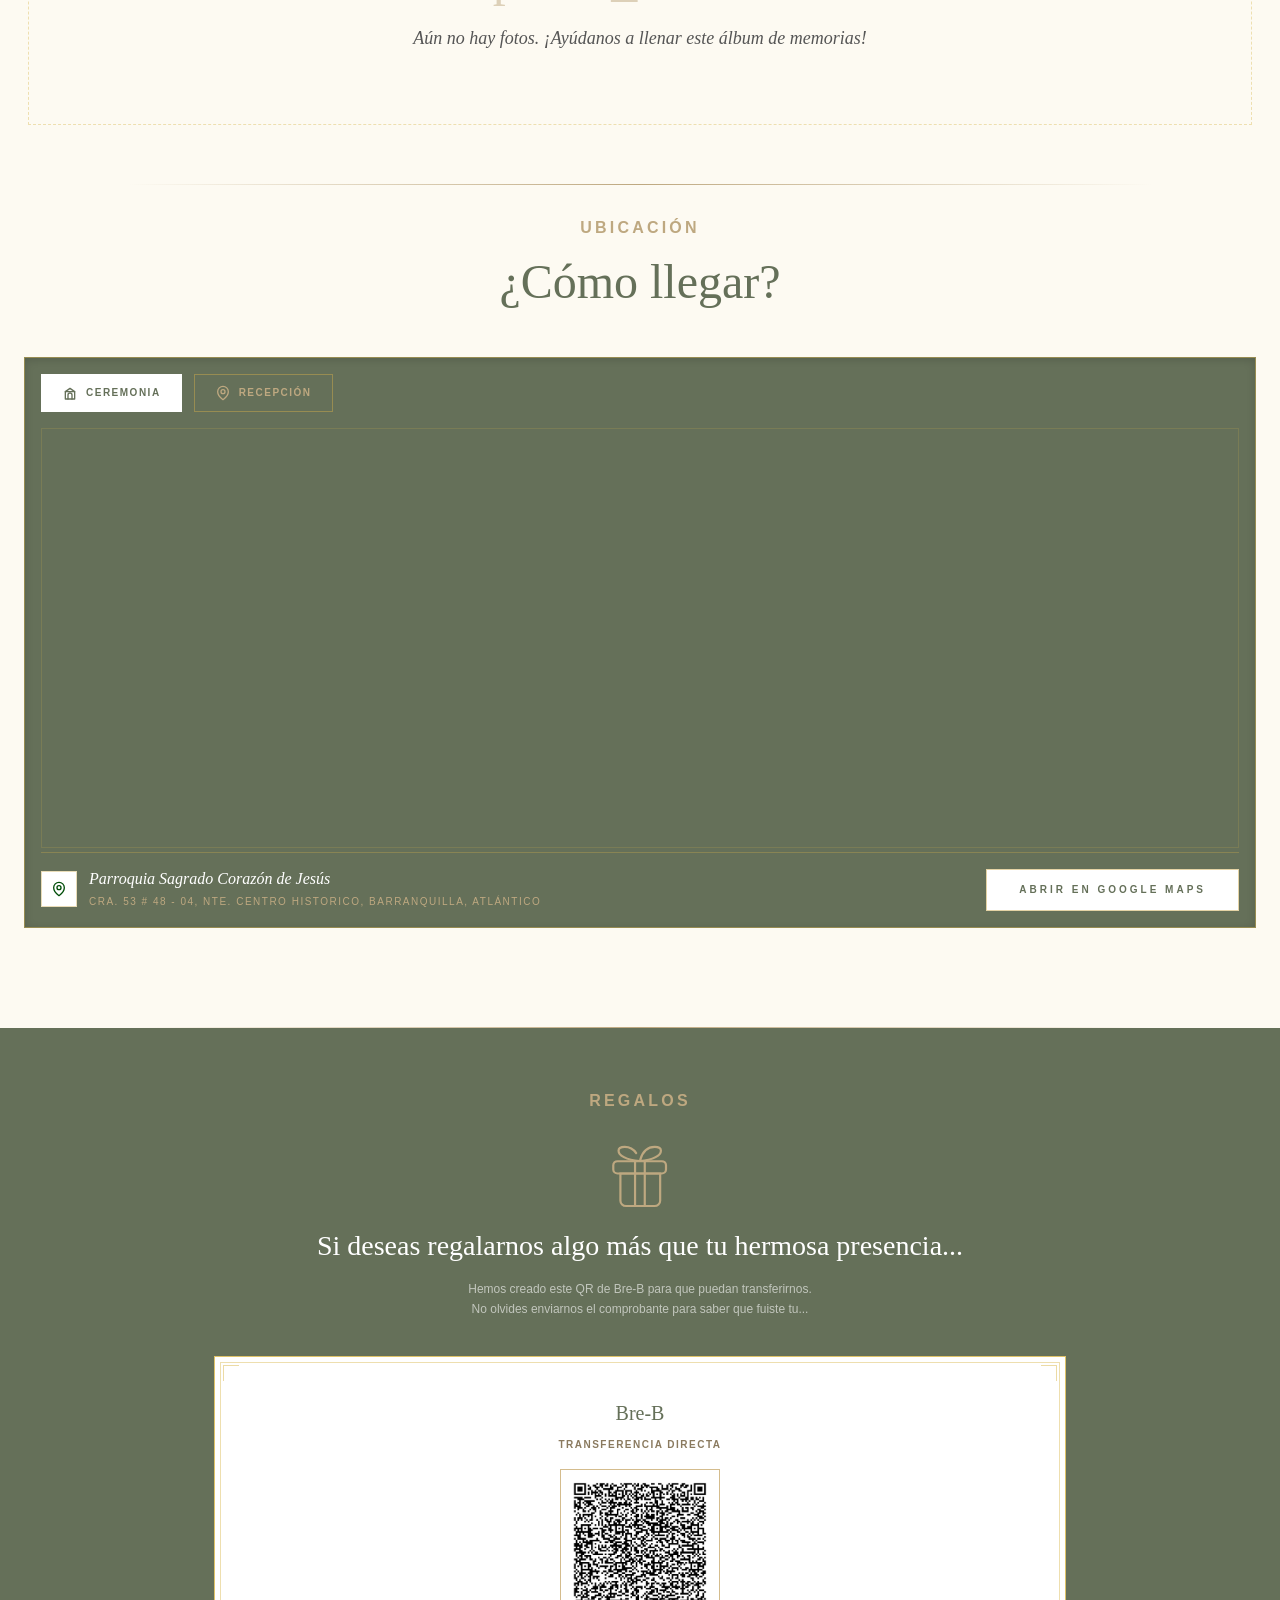
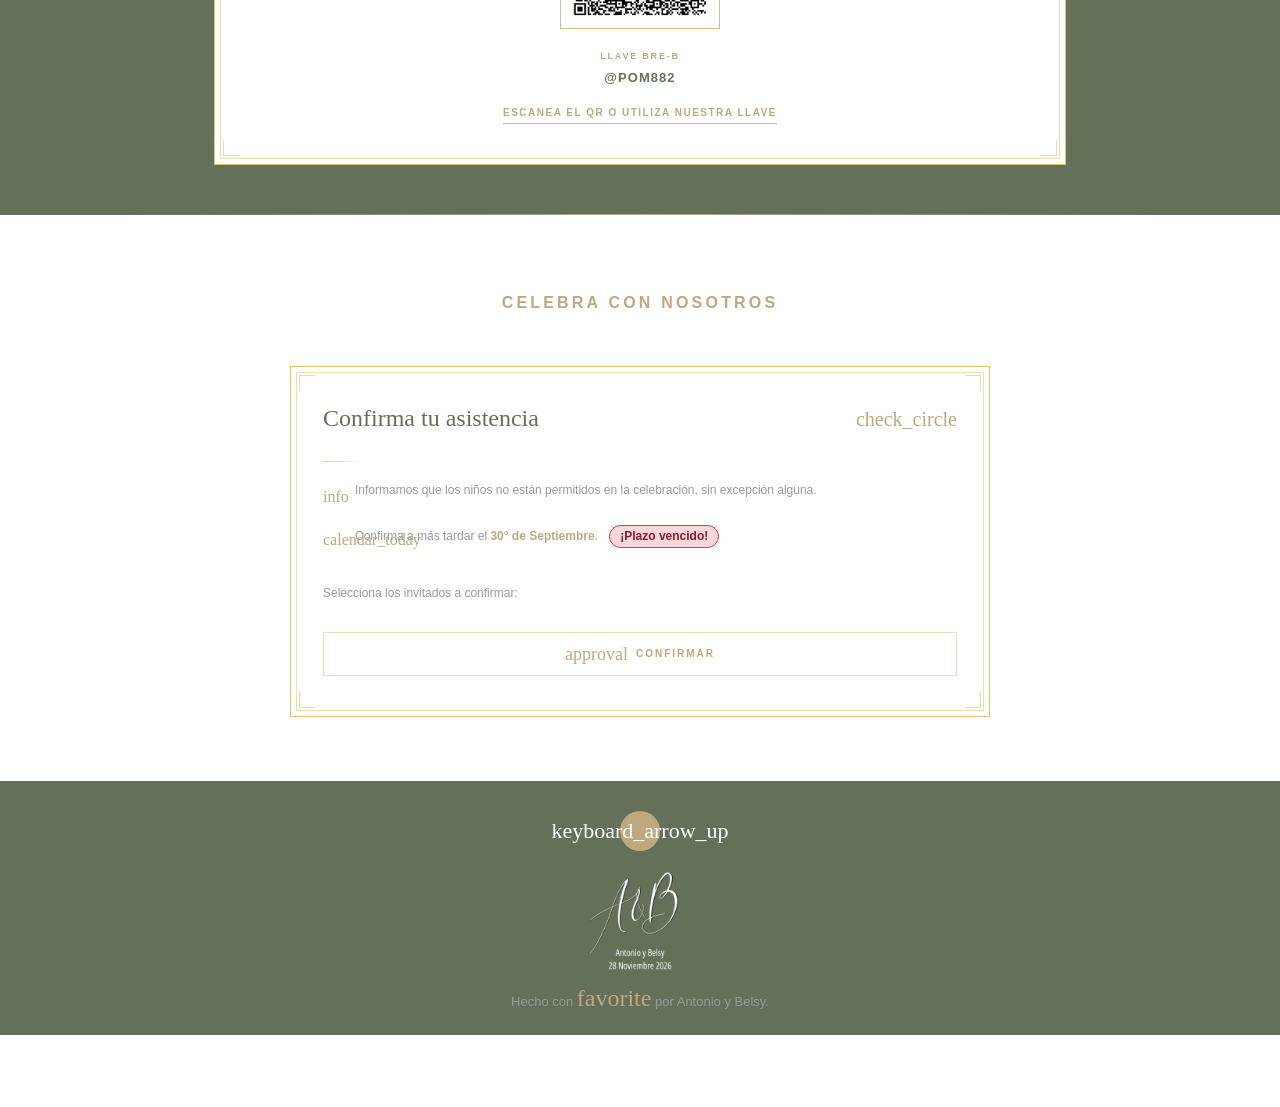
==== commit 32f86300: "Actualizar index.html" ====
--- a/index.html
+++ b/index.html
@@ -283,13 +283,13 @@
             <div class="card-grupo-invitados">
               <div id="pases-card" class="card-content">
                 <!-- Cantidad de invitados + acompañantes -->
-                <div class="pases-total">4</div>
+                <div class="pases-total">0</div>
 
                 <!-- Titulo -->
                 <h3 class="titulo-grupo">Invitados</h3>
 
                 <ul id="invitado" class="lista-invitados">
-                  <li class="invitado-item">Juan García</li>
+                  <li class="invitado-item">lorem</li>
                 </ul>
 
                 <!-- Acompañantes -->
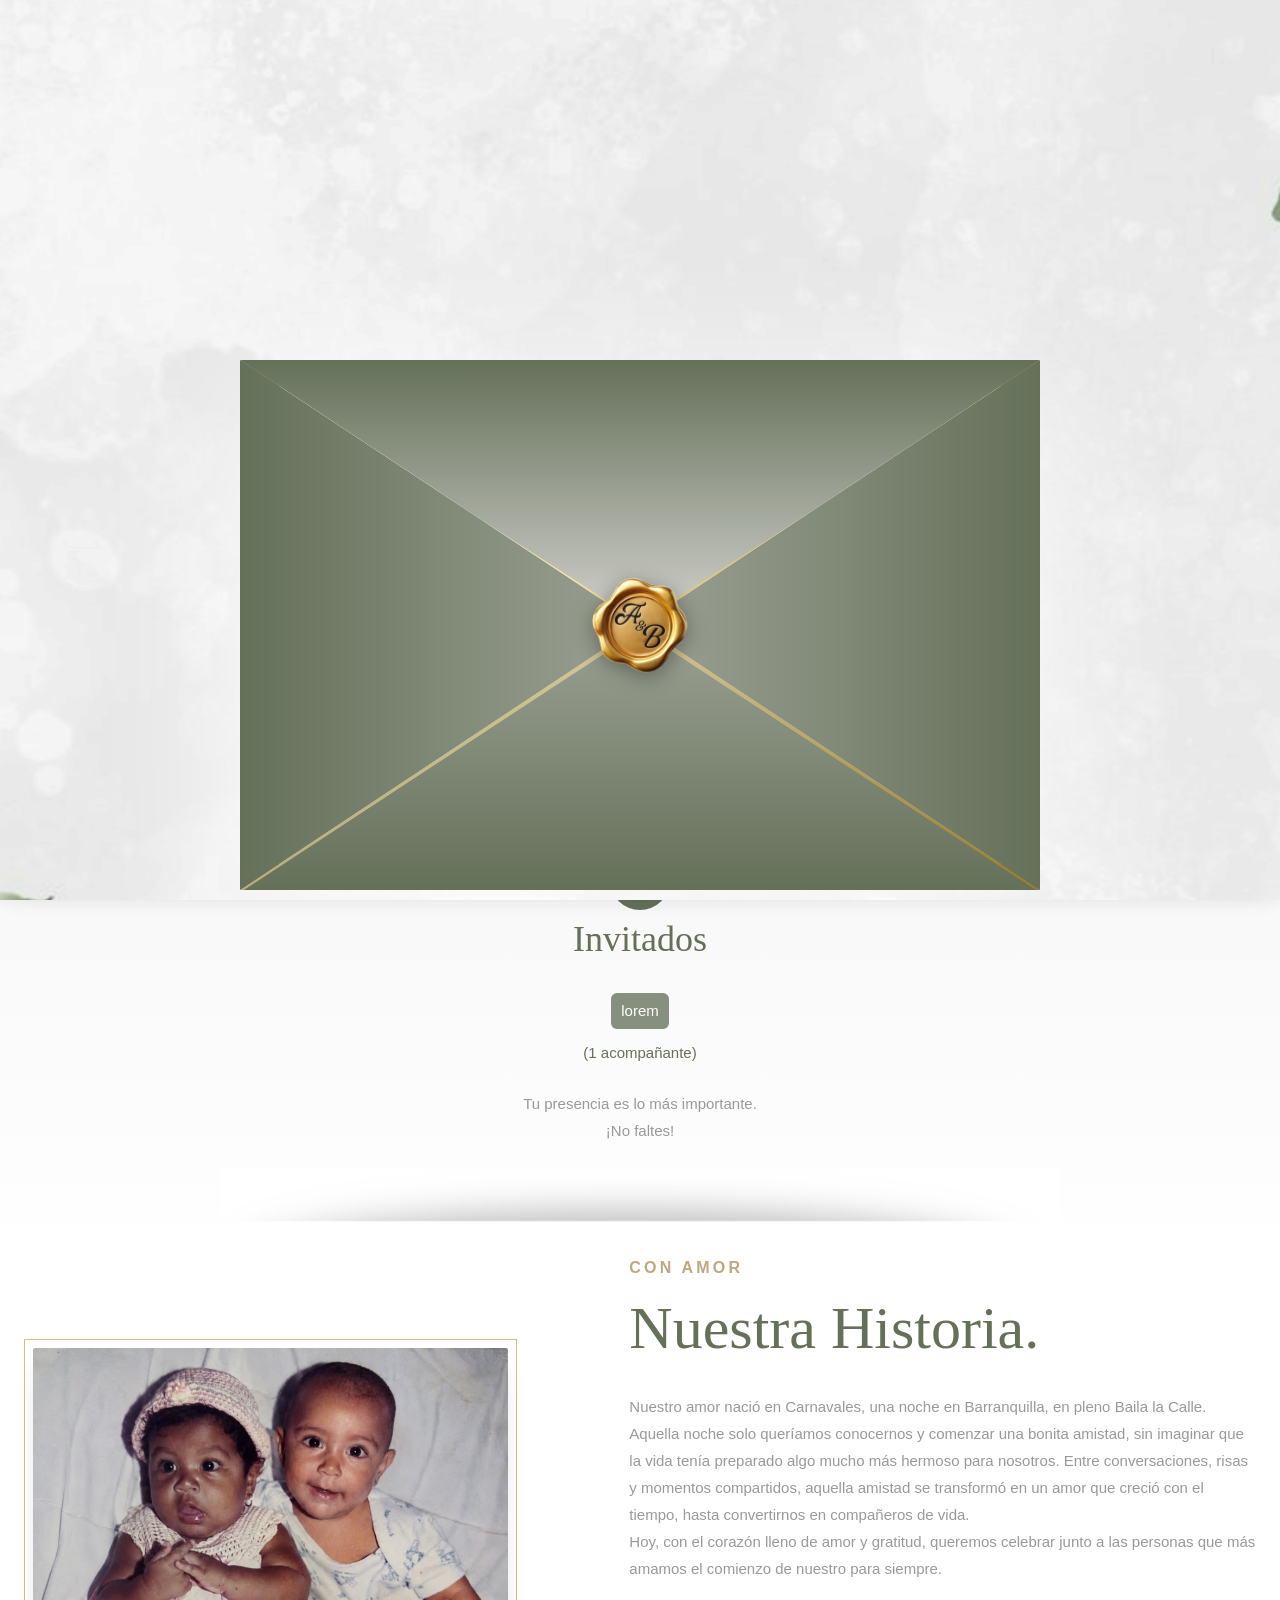
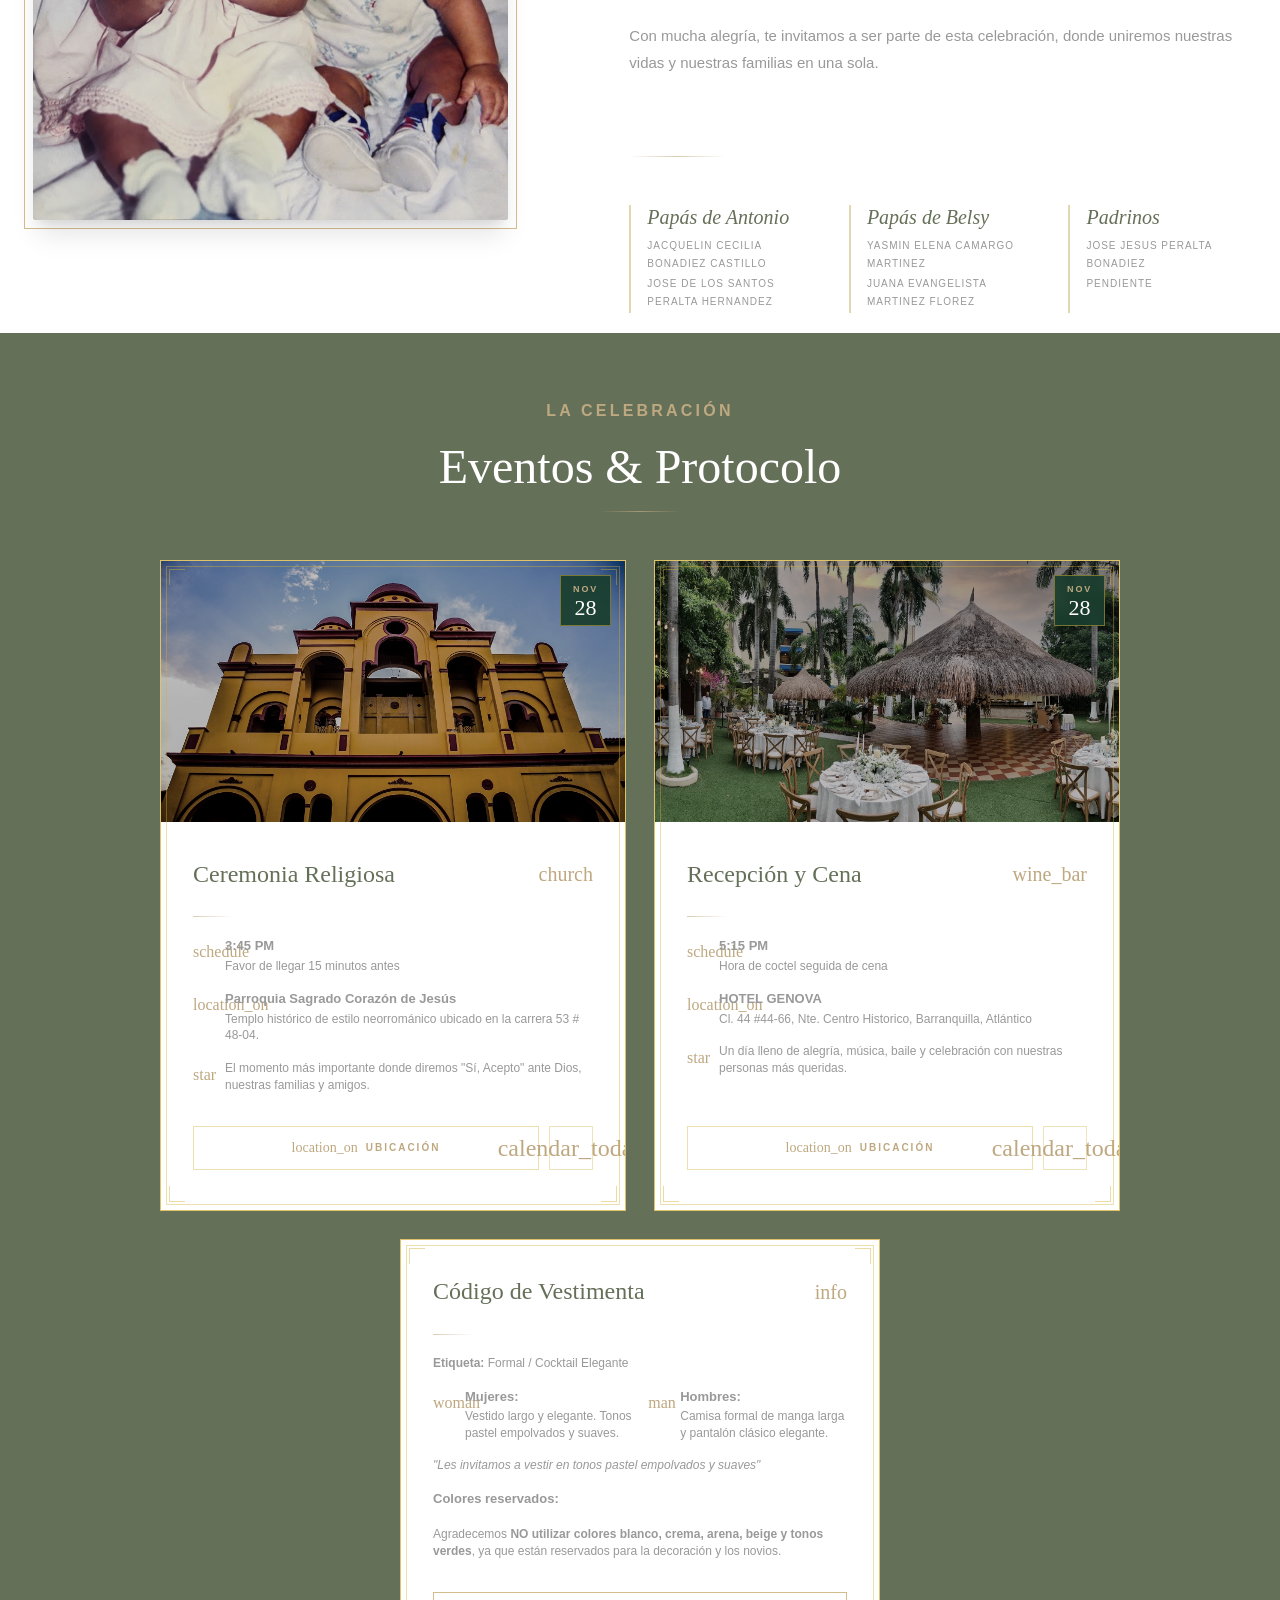
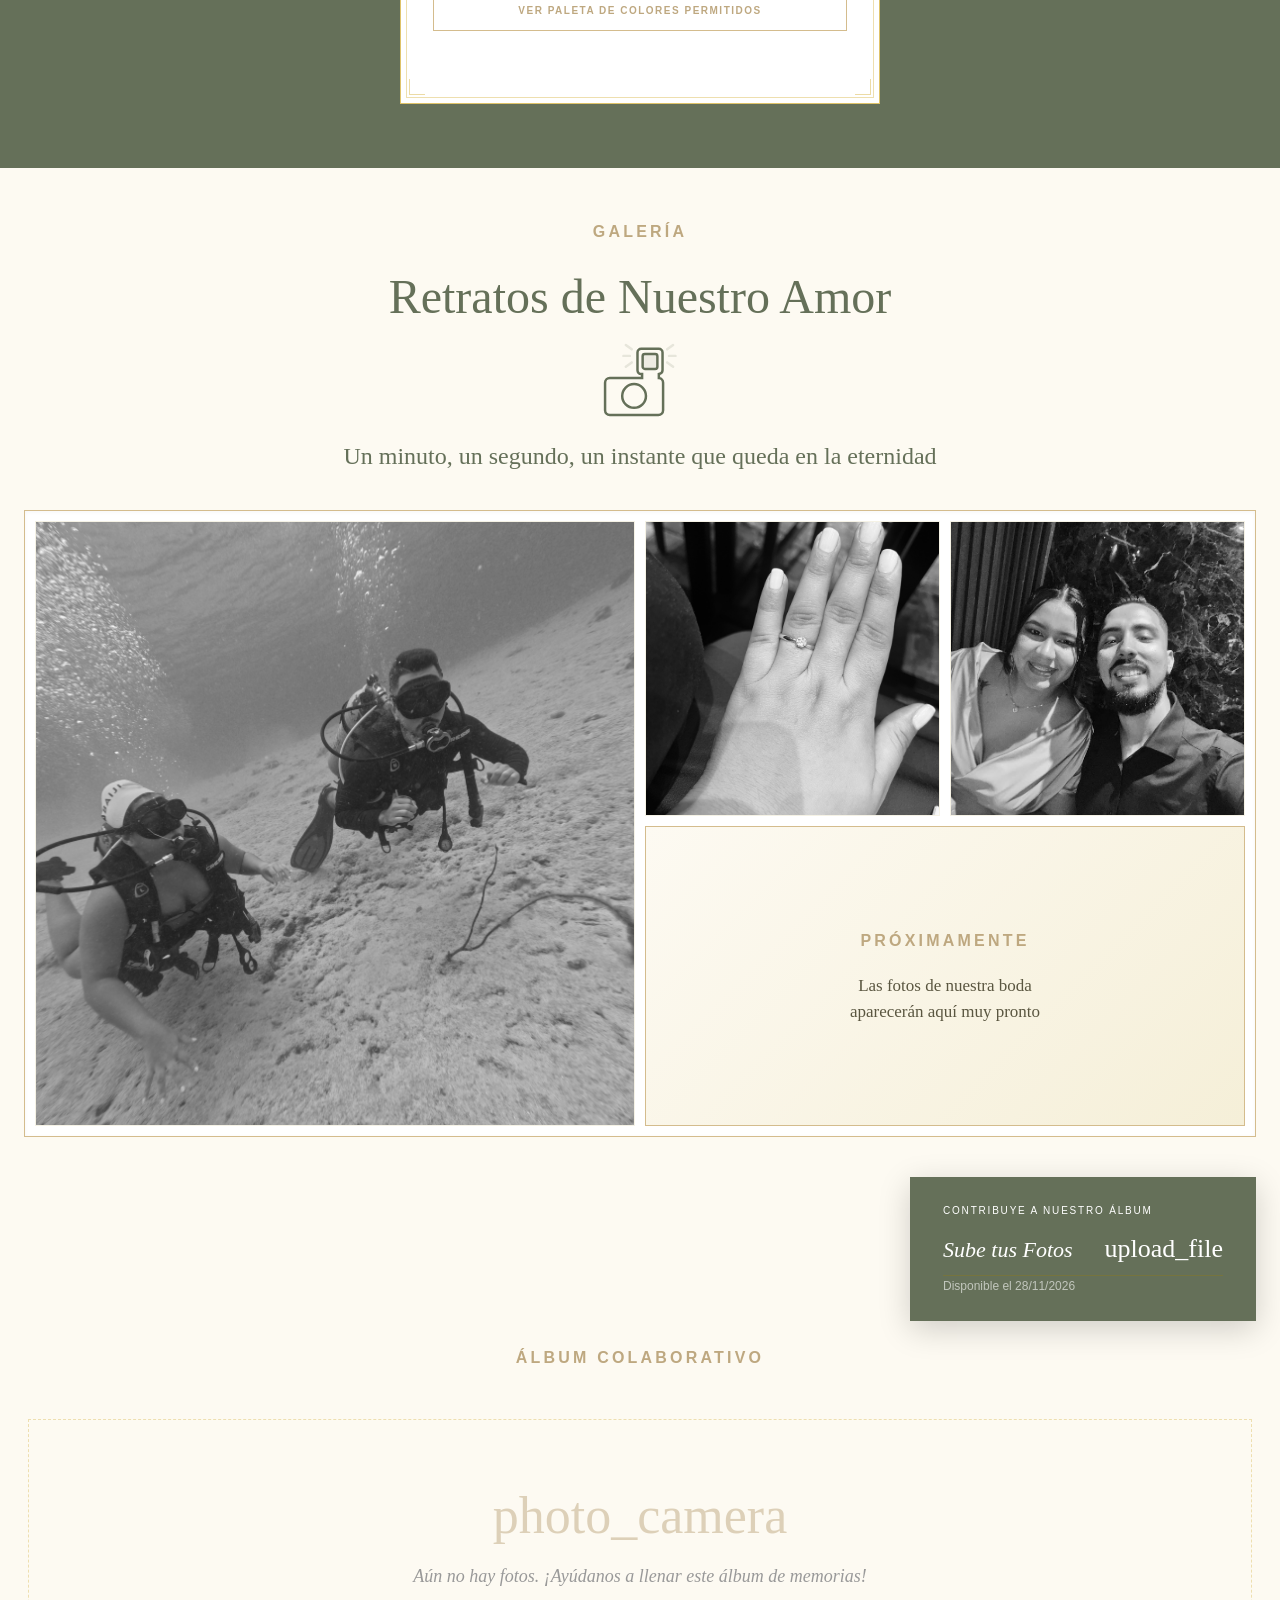
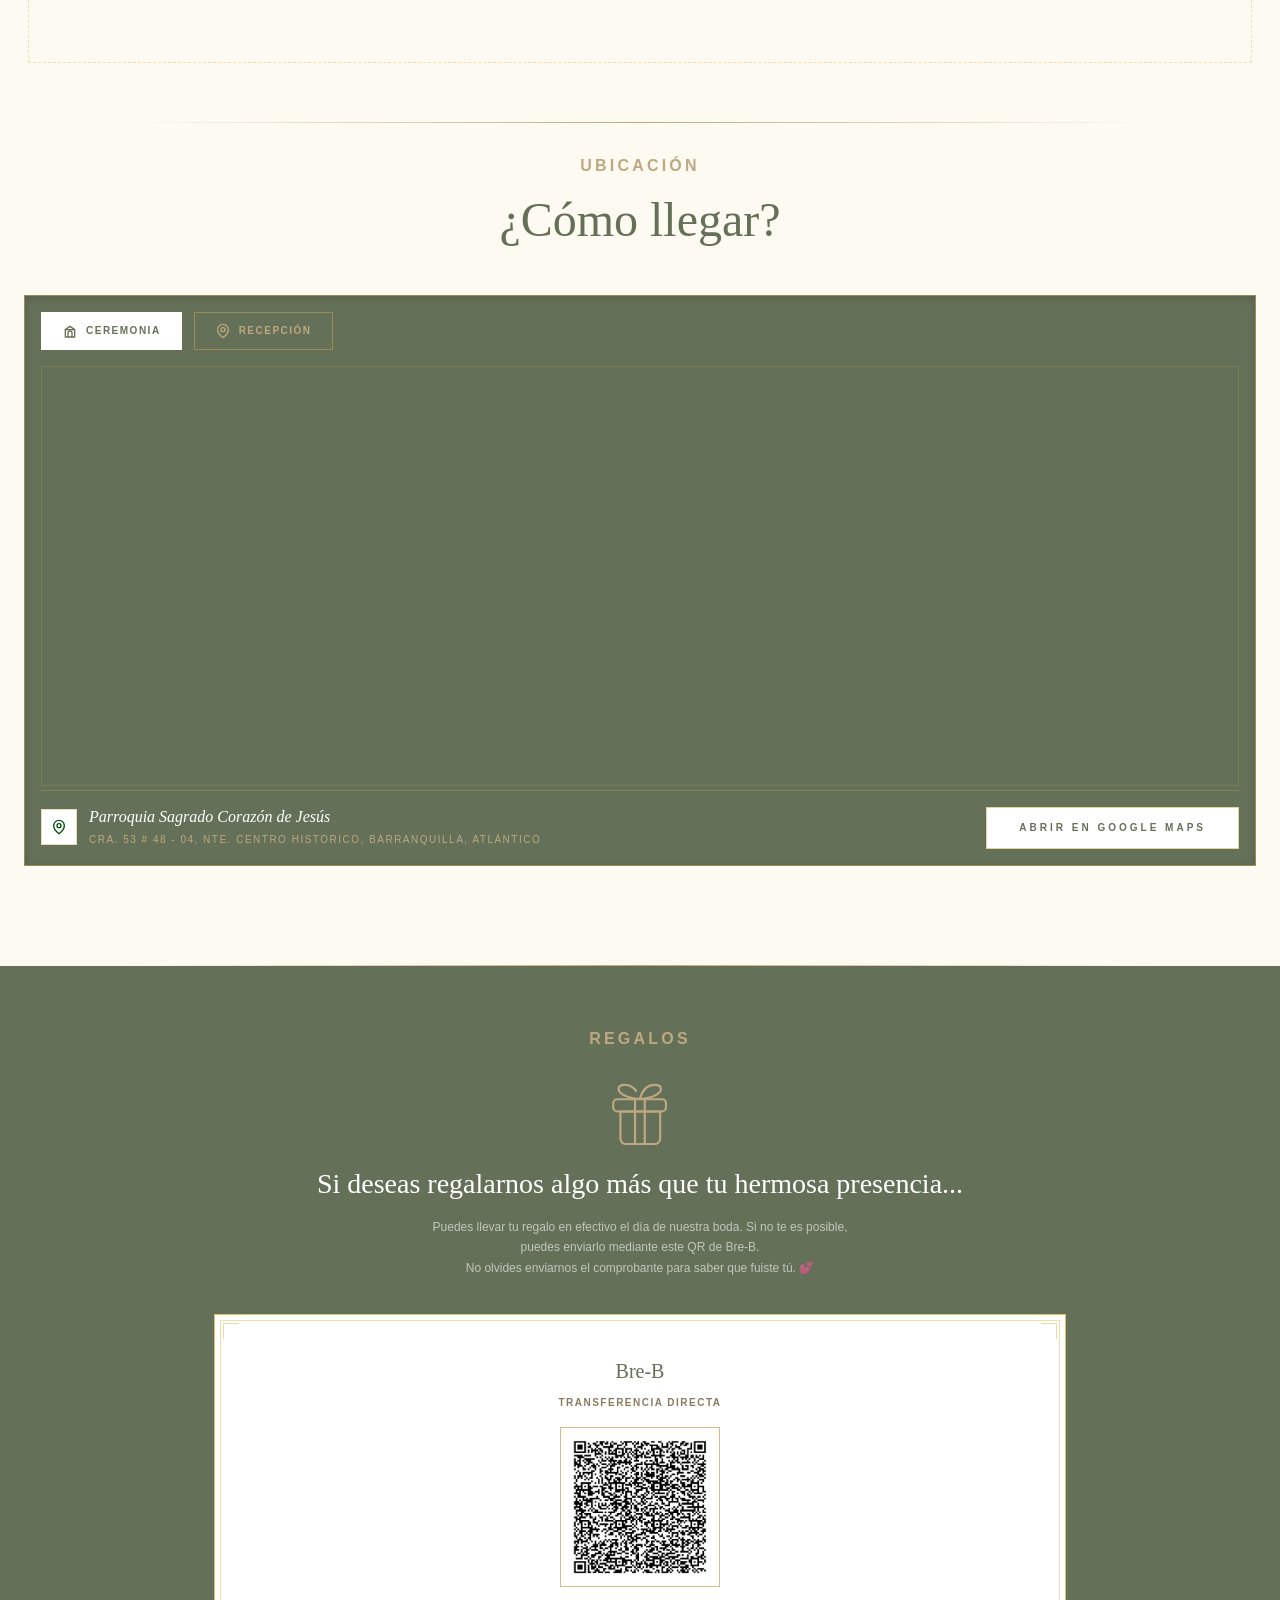
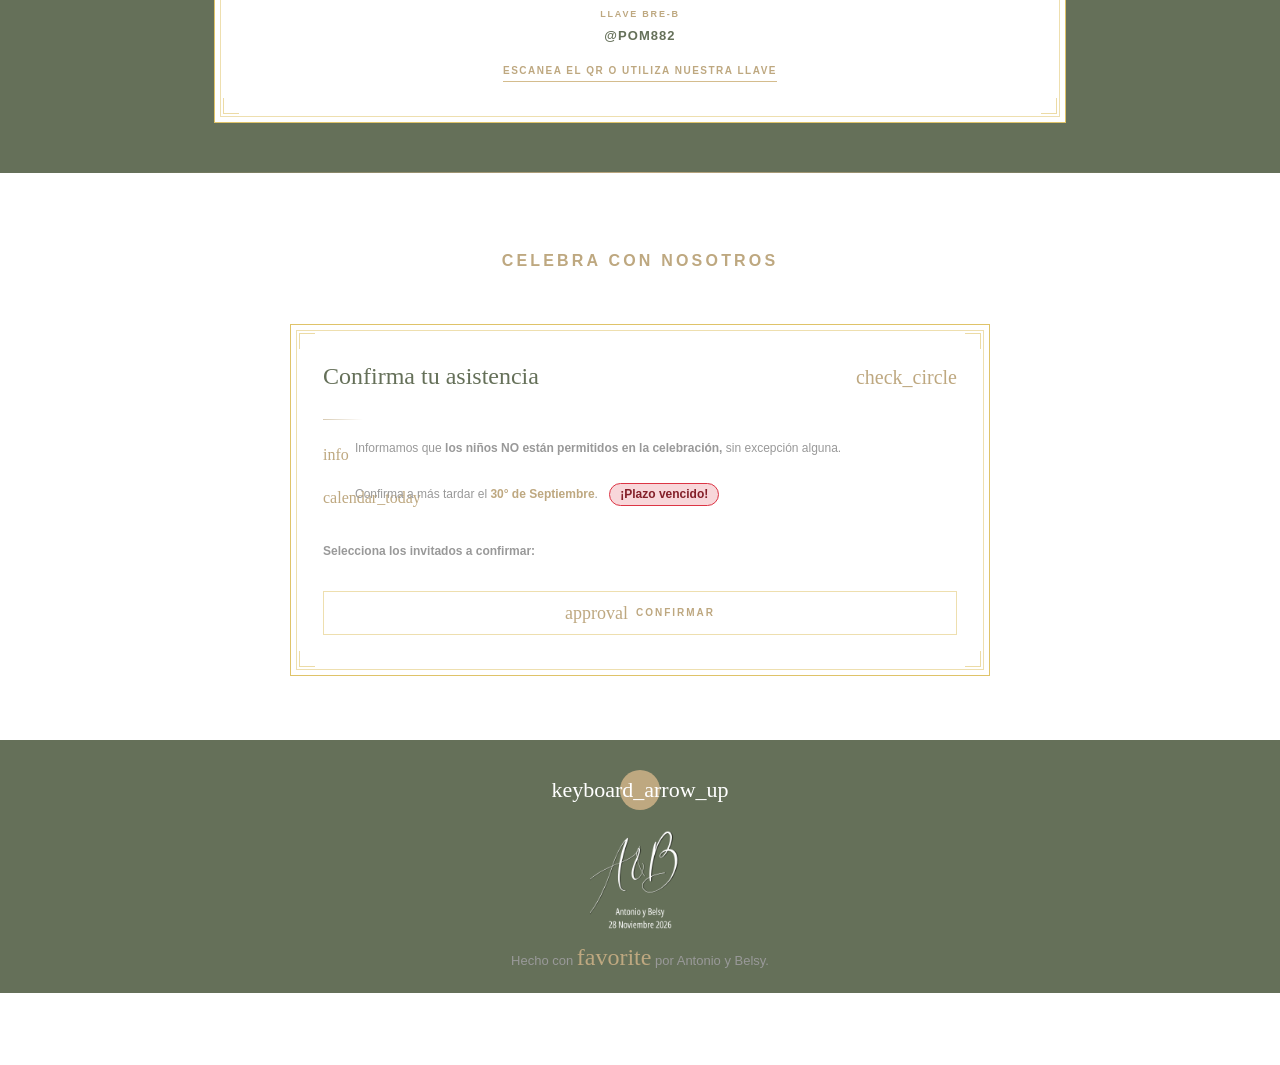
==== commit 55fdcc6c: "fix: changes in colors an messages" ====
--- a/index.html
+++ b/index.html
@@ -235,7 +235,7 @@
                         type="text"
                         id="validate-group-code"
                         placeholder="Código"
-                        autocomplete="off"
+                        autocomplete="off"
                         style="font-size: 16px;"
                         required
                       />
@@ -332,20 +332,17 @@
           <!-- Texto de la historia -->
           <div class="story-paragraphs">
             <p>
-              Todo comenzó un sábado de Carnaval en Baila la Calle de la 50.
-              Entre una de sus primeras conversaciones y la divertida historia
-              de un sombrero que al final no era de él, nació una conexión
-              inesperada. Una salida en moto, una invitación a su casa y muchos
-              momentos compartidos hicieron que una hermosa amistad se
-              transformara en el amor de sus vidas.
-              <br />
-              Hoy, con el corazón lleno de ilusión, quieren compartir con sus
-              seres queridos el comienzo de este nuevo capítulo y celebrar
-              juntos el "para siempre".
+             Nuestro amor nació en Carnavales, una noche en Barranquilla, en pleno Baila la Calle. 
+             Aquella noche solo queríamos conocernos y comenzar una bonita amistad, sin imaginar que la vida 
+             tenía preparado algo mucho más hermoso para nosotros. Entre conversaciones, risas y momentos 
+             compartidos, aquella amistad se transformó en un amor que creció con el tiempo, hasta convertirnos en compañeros de vida.
+ <br />
+             Hoy, con el corazón lleno de amor y gratitud, queremos celebrar junto a las personas que más amamos el comienzo 
+             de nuestro para siempre.
+
             </p>
             <p>
-              Con mucha alegría te invitamos a ser parte de esta celebración
-              donde uniremos nuestras vidas y nuestras familias en una sola.
+             Con mucha alegría, te invitamos a ser parte de esta celebración, donde uniremos nuestras vidas y nuestras familias en una sola.
             </p>
           </div>
           <!-- Divider dorado -->
@@ -371,7 +368,7 @@
             <div class="story-family-item">
               <h4 class="story-family-title">Padrinos</h4>
               <p class="story-family-names">Jose Jesus Peralta Bonadiez</p>
-              <p class="story-family-names"></p>
+              <p class="story-family-names">Pendiente</p>
             </div>
           </div>
         </div>
@@ -516,7 +513,7 @@
                 >
                 <div>
                   <p class="info-sub">
-                    Una noche llena de alegría, música, baile y celebración con
+                    Un día lleno de alegría, música, baile y celebración con
                     nuestras personas más queridas.
                   </p>
                 </div>
@@ -580,8 +577,8 @@
               </p>
               <p class="info-label">Colores reservados:</p>
               <p class="info-sub">
-                Agradecemos evitar colores blanco, crema, arena, beige 
-                y tonos verdes, ya que están reservados para la decoración y los novios.
+                Agradecemos <strong>NO utilizar colores blanco, crema, arena, beige 
+                y tonos verdes</strong>, ya que están reservados para la decoración y los novios.
               </p>
               <button id="palette-btn" type="button" class="palette-btn">
                 Ver paleta de colores permitidos
@@ -1132,8 +1129,9 @@
             Si deseas regalarnos algo más que tu hermosa presencia...
           </h2>
           <p class="registry-subtext">
-            Hemos creado este QR de Bre-B para que puedan transferirnos. <br />
-            No olvides enviarnos el comprobante para saber que fuiste tu...
+            Puedes llevar tu regalo en efectivo el día de nuestra boda. 
+            Si no te es posible, puedes enviarlo mediante este QR de Bre-B. <br />
+            No olvides enviarnos el comprobante para saber que fuiste tú. 💕
           </p>
         </div>
         <!-- Registry cards -->
@@ -1205,54 +1203,90 @@
       </div>
 
       <div
-        id="confirmation-modal"
-        class="gifts-modal"
-        tabindex="-1"
-        role="dialog"
-        aria-labelledby="confirmation-modal-title"
-        aria-modal="true"
-      >
-        <div class="gifts-modal-content upload-modal-content">
-          <div class="upload-modal-body">
-            <div class="upload-form-card">
-              <div class="gold-corner tl"></div>
-              <div class="gold-corner tr"></div>
-              <div class="gold-corner bl"></div>
-              <div class="gold-corner br"></div>
-
-              <div class="card-body">
-                <div
-                  class="card-header-row"
-                  style="text-align: center; display: block"
-                >
-                  <h3
-                    id="confirmation-modal-title"
-                    class="card-title"
-                    tabindex="-1"
-                  >
-                    ¡Asistencia confirmada!
-                  </h3>
-                </div>
-
-                <div class="card-divider"></div>
-
-                <div class="info-list">
-                  <div class="info-row">
-                    <div>
-                      <p class="info-sub-asis info-sub">Recuerda</p>
-                      <ul>
-                        <li>No se permiten niños en la celebración.</li>
-                        <li>Esta invitación es personal e intransferible.</li>
-                      </ul>
-                      <strong>¡Preparate para hacer un desmadre!</strong>
-                    </div>
-                  </div>
-                </div>
-              </div>
-            </div>
-          </div>
-        </div>
-      </div>
+  id="confirmation-modal"
+  class="gifts-modal"
+  tabindex="-1"
+  role="dialog"
+  aria-labelledby="confirmation-modal-title"
+  aria-modal="true"
+>
+  <div class="gifts-modal-content confirmation-modal-content">
+
+    <div class="confirmation-modal-card">
+
+      <div class="gold-corner tl"></div>
+      <div class="gold-corner tr"></div>
+      <div class="gold-corner bl"></div>
+      <div class="gold-corner br"></div>
+
+      <div class="confirmation-card-body">
+
+        <div class="confirmation-header">
+
+          <h3
+            id="confirmation-modal-title"
+            class="confirmation-title"
+            tabindex="-1"
+          >
+            ¡Asistencia confirmada!
+          </h3>
+
+         <div class="w-100">
+            <div class="anim-regalos">
+            <svg class="anim-check" xmlns="http://www.w3.org/2000/svg"
+     viewBox="0 0 96 114"
+     width="96"
+     height="114"
+     preserveAspectRatio="xMidYMid meet"
+     style="
+       width: 50%;
+       height: 50%;
+       transform: translate3d(0px, 0px, 0px);
+     ">
+
+  <circle
+    cx="48"
+    cy="57"
+    r="32"
+    fill="none"
+    stroke="#BEA880"
+    stroke-width="3"
+  />
+
+  <path
+    d="M32 57 L43 68 L65 45"
+    fill="none"
+    stroke="#BEA880"
+    stroke-width="4"
+    stroke-linecap="round"
+    stroke-linejoin="round"
+  />
+
+</svg>
+            </div>
+          </div>
+
+        </div>
+
+
+        <div class="confirmation-info">
+
+
+   
+
+          <p class="confirmation-message">
+            Nos alegra mucho contar contigo. <br />
+            ¡Prepárate para celebrar, disfrutar y hacer un desmadre!
+          </p>
+
+        </div>
+
+      </div>
+
+    </div>
+
+  </div>
+</div>
 
       <!-- RSVP Content -->
       <div class="rsvp-section-container">
@@ -1285,10 +1319,10 @@
                     >
                     <div>
                       <p class="info-sub-asis info-sub">
-                        <strong
-                          >Informamos que los niños no están permitidos en la
-                          celebración, sin excepción alguna.</strong
-                        >
+                        Informamos que <strong
+                          >los niños NO están permitidos en la
+                          celebración,</strong> sin excepción alguna.
+                        
                       </p>
                     </div>
                   </div>
@@ -1676,7 +1710,7 @@
         </button>
 
         <img
-          src="images/ChatGPT Image 29 ago 2026, 00_14_45.png"
+          src="images/Paleta de Colores.png"
           alt="Paleta de colores Boda A&B"
           class="palette-modal-image"
         />
--- a/css/styles.css
+++ b/css/styles.css
@@ -60,7 +60,7 @@
 
 body {
     font-family: 'Manrope', sans-serif;
-    color: #4a4a4a;
+    color: 999;
     line-height: 1.6;
     font-weight: 400;
     padding-bottom: 72px; /* height of the fixed music player bar */
@@ -89,7 +89,7 @@
 p {
     font-size: 15px;
     line-height: 1.8;
-    color: #555;
+    color: #999;
 }
 
 /* ============================================
@@ -1070,15 +1070,15 @@
     text-align: center;
 }
 .bloque-grupo-invitados .titulo-grupo {
-    margin-bottom: 32px;
+  margin-bottom: 32px;
     font-size: 36px;
     font-family: 'Crimson Pro', serif;
     color: #657059;
-    font-weight: 400;
+    font-weight: 400; 
 }
 .bloque-grupo-invitados .acompanantes-info {
     margin-top: 6px;
-    font-size: 17px;
+    font-size: 15px;
     color: #657059;
 }
 .bloque-grupo-invitados .lista-invitados {
@@ -1089,7 +1089,7 @@
 }
 .bloque-grupo-invitados .invitado-item {
     display: block;
-    font-size: 17px;
+    font-size: 15px;
     padding: 6px 10px;
     border-radius: 6px;
     background: rgb(101 112 89 / 77%);
@@ -1161,13 +1161,13 @@
     margin: 6px auto;
     width: fit-content;
     font-family: 'Manrope', sans-serif;
-    color: #555;
+    color: #999;
 }
 .bloque-grupo-invitados .mensaje-grupo{
     margin: 0 0 10px 0;
-    color: #666666;
+    color: #999;
     font-family: 'Manrope', sans-serif;
-    font-size: 17px;
+    font-size: 15px;
     margin-top: 25px;
 }
 
@@ -1219,7 +1219,7 @@
 #intro p {
     text-align: center;
     line-height: 1.8;
-    color: #555;
+    color: #999;
 }
 
 #intro img {
@@ -1319,12 +1319,14 @@
 }
 
 .story-paragraphs p {
-    color: #3f4a3b;                        /* text-on-surface-variant */
-    font-size: 18px;                       /* text-lg */
+    color: rgba(255, 255, 255, 0.6);                       /* text-on-surface-variant */
+    font-size: 15px;                      /* text-lg */
     line-height: 1.625;                    /* leading-relaxed */
     font-family: 'Manrope', sans-serif;    /* font-body */
     font-weight: 400;
     text-align: left !important;
+
+
 }
 
 /* Gold Divider */
@@ -1399,9 +1401,6 @@
         font-size: 30px;
     }
 
-    .story-paragraphs p {
-        font-size: 16px;
-    }
 
     .story-families {
         grid-template-columns: 1fr;
@@ -1622,7 +1621,7 @@
 .info-label {
     font-size: 13px;
     font-weight: 600;
-    color: #4a4a4a;
+    color: 999;
     margin: 0 0 2px;
     line-height: 1.4;
 }
@@ -1637,6 +1636,10 @@
 
 .info-sub-asis{
     color: #999;
+}
+
+.info-sub strong {
+    font-weight: 700;
 }
 
 .companion-input-group {
@@ -2756,7 +2759,6 @@
   padding: 25px;
   margin-top: 20px;
   background: transparent;
-  border: 1px solid rgba(212, 175, 55, 0.75);
   color: #657059;
   text-align: center;
 }
@@ -4926,3 +4928,196 @@
         font-size: 22px;
     }
 }
+
+/* ── Confirmation Modal ───────────────────────────────────── */
+
+.confirmation-modal-content {
+    width: min(92vw, 460px);
+    margin: auto;
+    padding: 0;
+    background: transparent;
+    box-sizing: border-box;
+}
+
+/* ── Tarjeta ──────────────────────────────────────────────── */
+
+.confirmation-modal-card {
+    position: relative;
+    width: 100%;
+    box-sizing: border-box;
+    padding: 2.5rem 2rem;
+    background: #ffffff;
+    border: 1px solid rgba(212, 175, 55, 0.75);
+    color: #657059;
+    overflow: hidden;
+    box-shadow:
+        0 15px 45px rgba(0, 0, 0, 0.18);
+}
+
+
+/* Marco interior */
+
+.confirmation-modal-card::before {
+    content: '';
+
+    position: absolute;
+
+    inset: 5px;
+
+    border: 1px solid rgba(212, 175, 55, 0.4);
+
+    pointer-events: none;
+
+    z-index: 1;
+}
+
+
+/* ── Contenido ────────────────────────────────────────────── */
+
+.confirmation-card-body {
+    position: relative;
+
+    z-index: 2;
+
+    width: 100%;
+
+    box-sizing: border-box;
+}
+
+
+/* ── Encabezado ───────────────────────────────────────────── */
+
+.confirmation-header {
+    text-align: center;
+}
+
+
+.confirmation-title {
+    margin: 0;
+
+    font-family: 'Crimson Pro', serif;
+
+    font-size: 1.7rem;
+
+    font-weight: 400;
+
+    line-height: 1.2;
+
+    color: #657059;
+}
+
+
+.confirmation-header p{
+    font-family: 'Manrope', sans-serif;
+    font-size: 12px;
+    line-height: 1.7;
+    color: rgba(255, 255, 255, 0.6);
+    max-width: 440px;
+    margin: 0 auto;}
+
+
+/* ── Información ──────────────────────────────────────────── */
+
+.confirmation-info {
+    text-align: center;
+}
+
+
+
+
+
+/* ── Lista de información ───────────────────────────────── */
+
+.confirmation-list {
+    list-style: none;
+    margin: 0;
+    padding: 0;
+    font-family: 'Manrope', sans-serif;
+    font-size: 15px;
+    line-height: 1.7;
+    color: #555;
+}
+
+
+.confirmation-list li {
+    position: relative;
+
+    margin-bottom: 0.7rem;
+
+    padding-left: 1.1rem;
+}
+
+
+/* Pequeño detalle dorado */
+
+.confirmation-list li::before {
+    content: '';
+
+    position: absolute;
+
+    left: 0;
+    top: 0.65em;
+
+    width: 4px;
+    height: 4px;
+
+    background: #bea880;
+
+    transform: rotate(45deg);
+}
+
+
+/* Quitar espacio del último elemento */
+
+.confirmation-list li:last-child {
+    margin-bottom: 0;
+}
+/* ── Mensaje final ────────────────────────────────────────── */
+
+.confirmation-message {
+    margin: 1.5rem 0 0;
+
+    padding-top: 1rem;
+
+    border-top: 1px solid rgba(212, 188, 141, 0.45);
+
+    font-family: 'Crimson Pro', serif;
+
+    font-size: 1.15rem;
+
+    font-style: italic;
+
+    line-height: 1.4;
+
+    text-align: center;
+
+    color: #657059;
+}
+
+
+/* ── Responsive ──────────────────────────────────────────── */
+
+@media (max-width: 600px) {
+
+    .confirmation-modal-content {
+        width: calc(100vw - 30px);
+    }
+
+    .confirmation-modal-card {
+        padding: 2.2rem 1.5rem;
+    }
+
+    .confirmation-title {
+        font-size: 1.5rem;
+    }
+
+    .confirmation-list {
+        font-size: 11px;
+
+        line-height: 1.65;
+    }
+
+    .confirmation-message {
+        font-size: 1.05rem;
+    }
+}
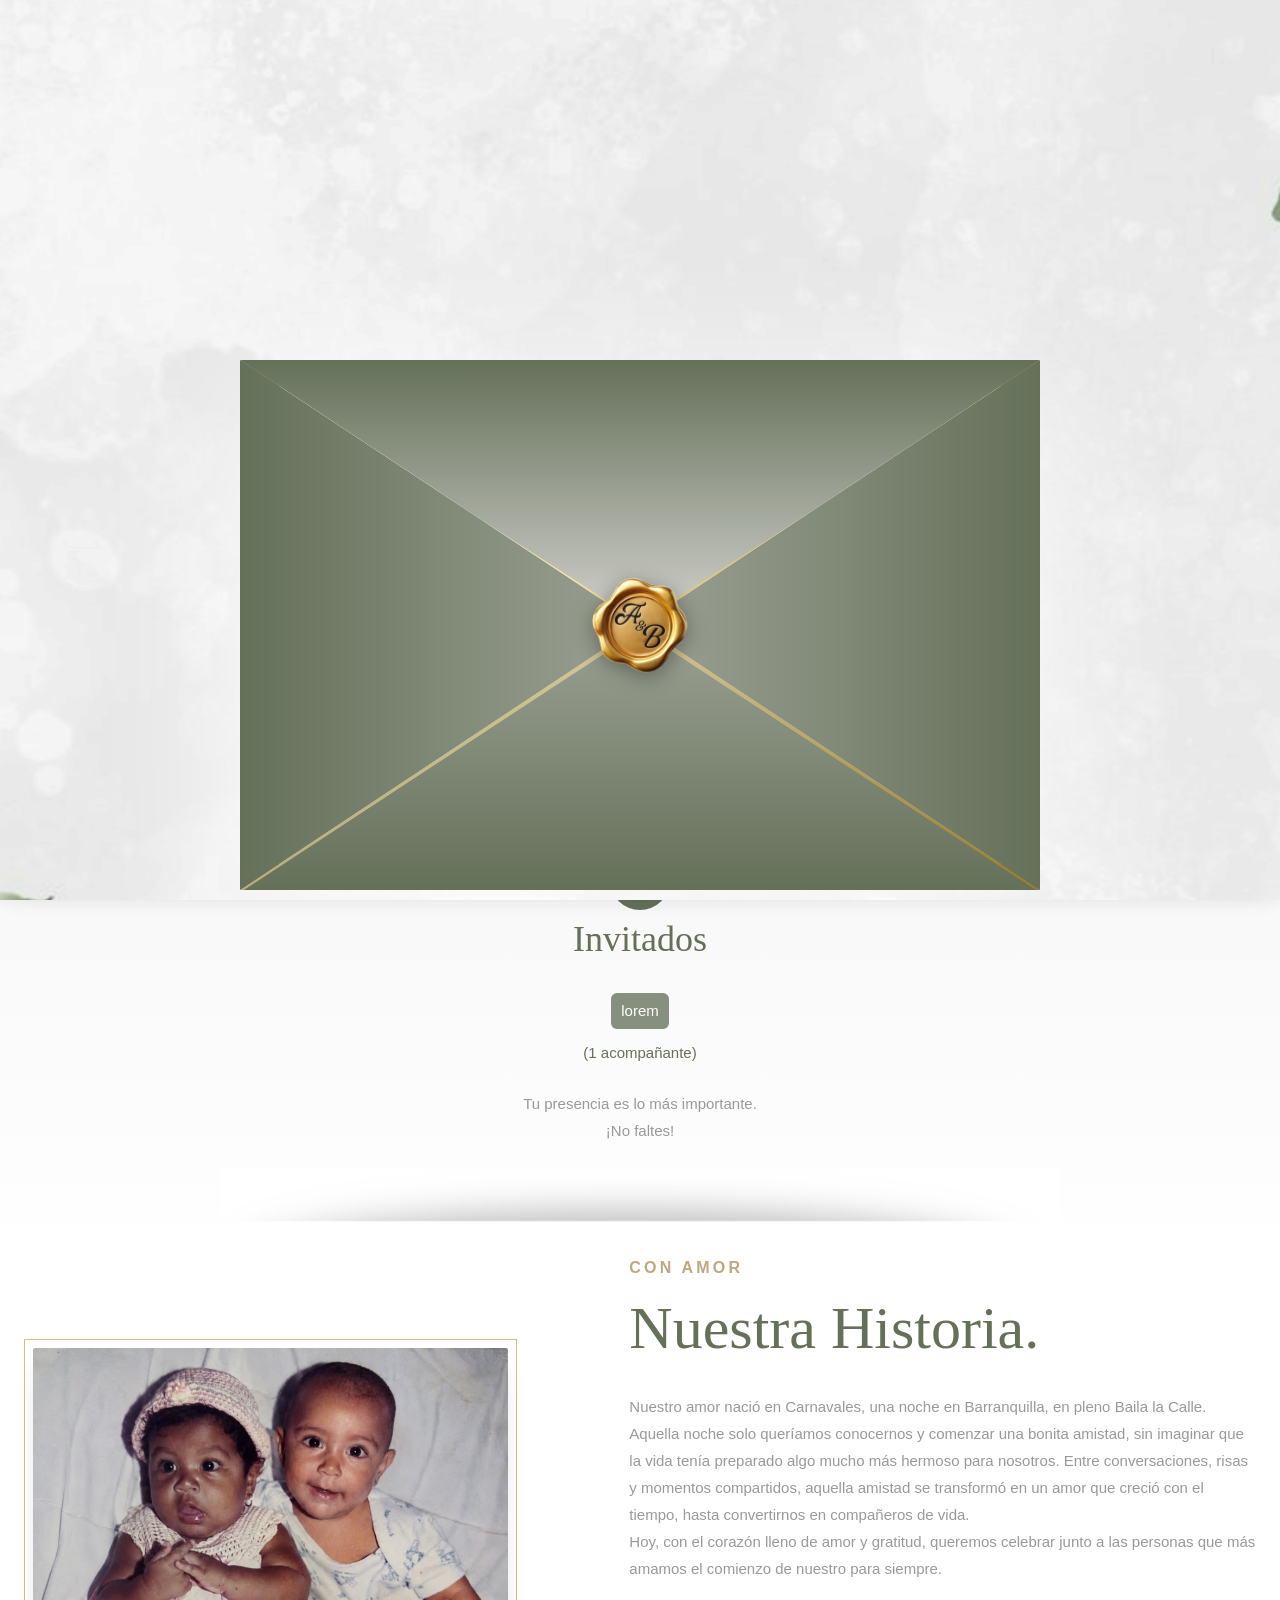
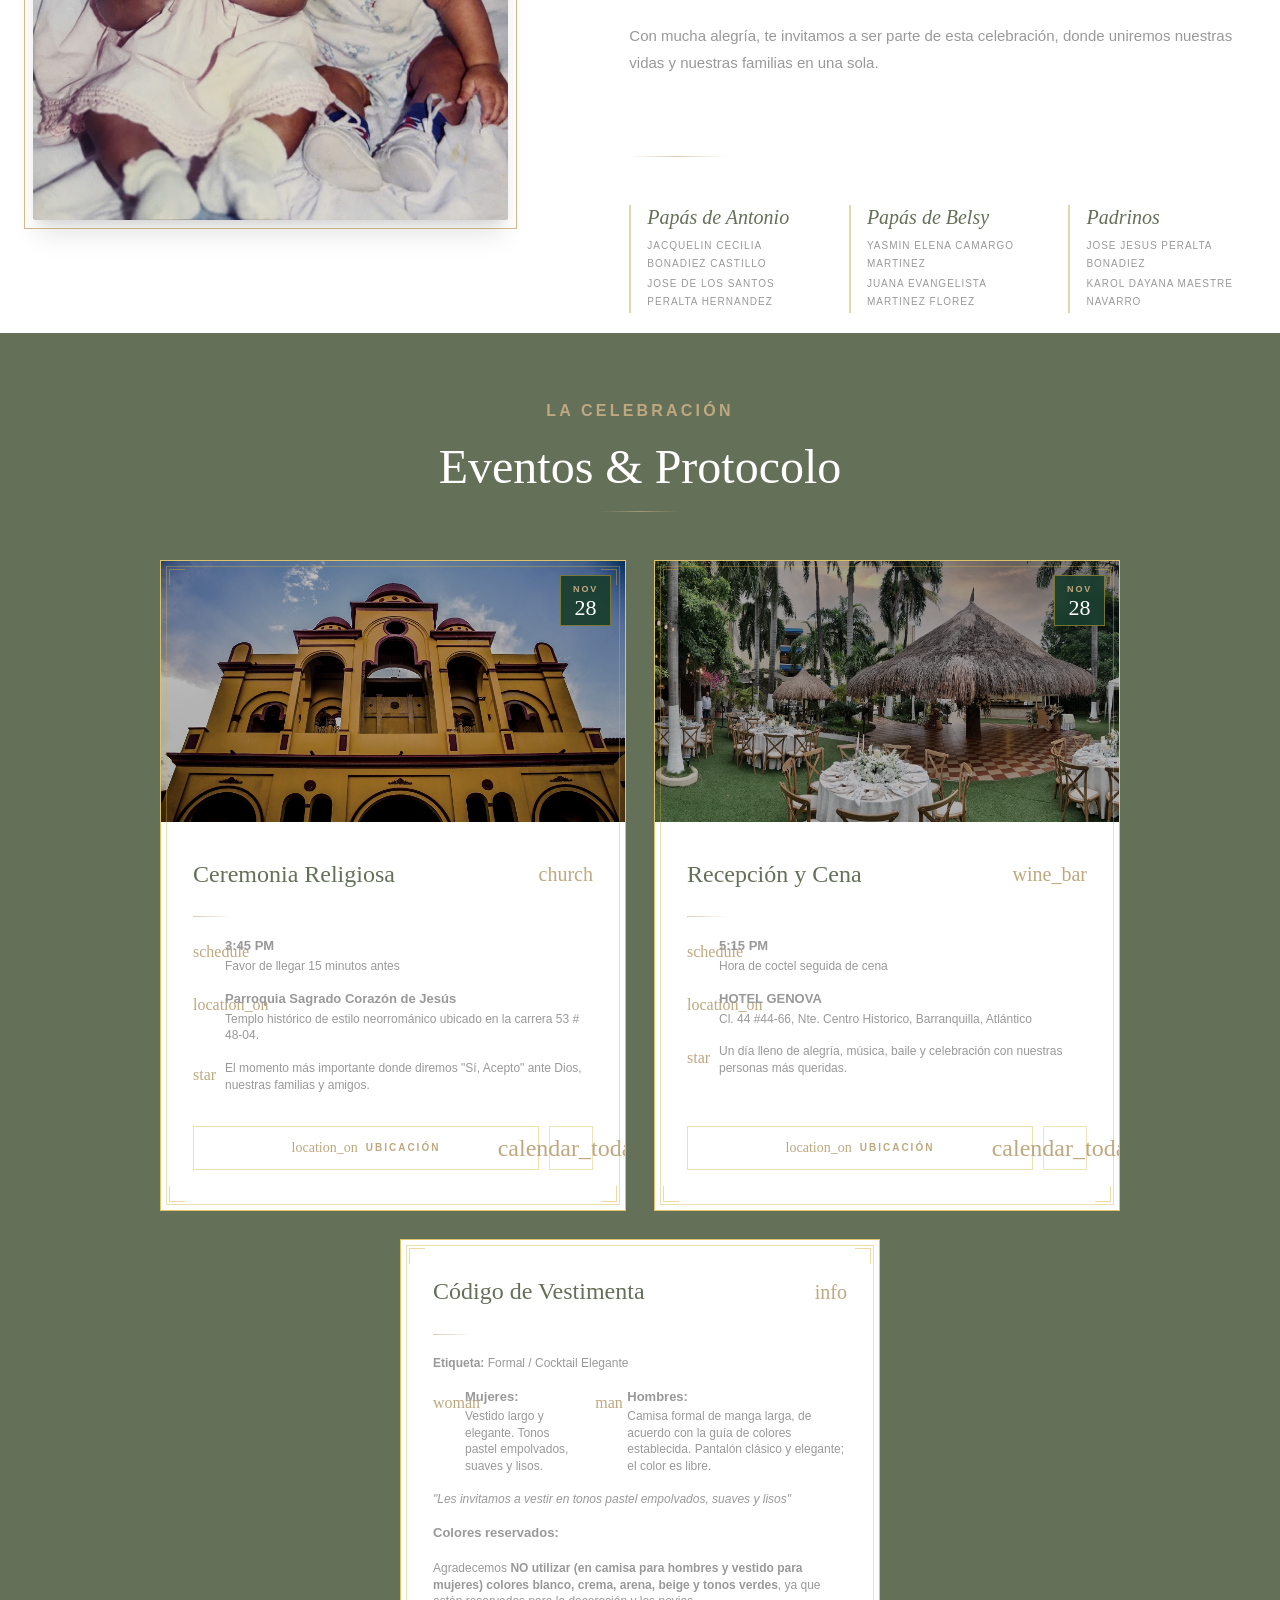
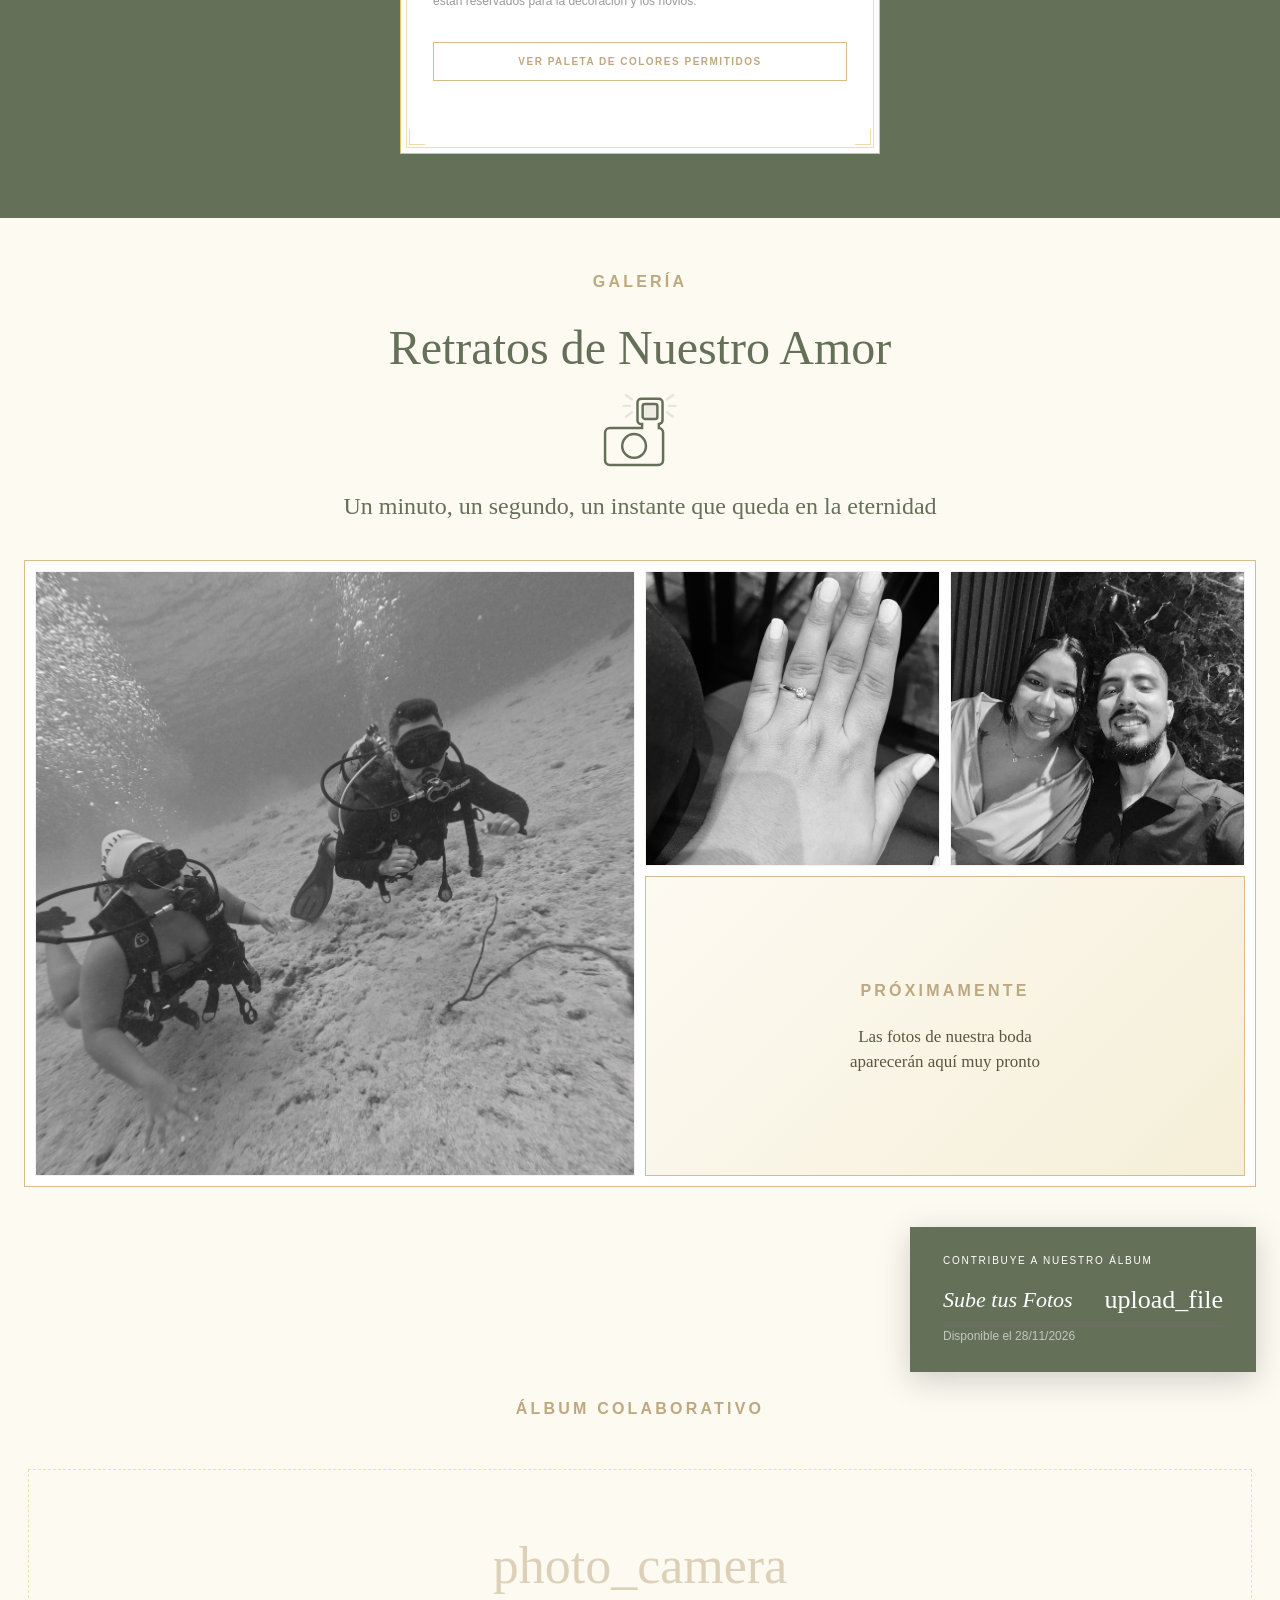
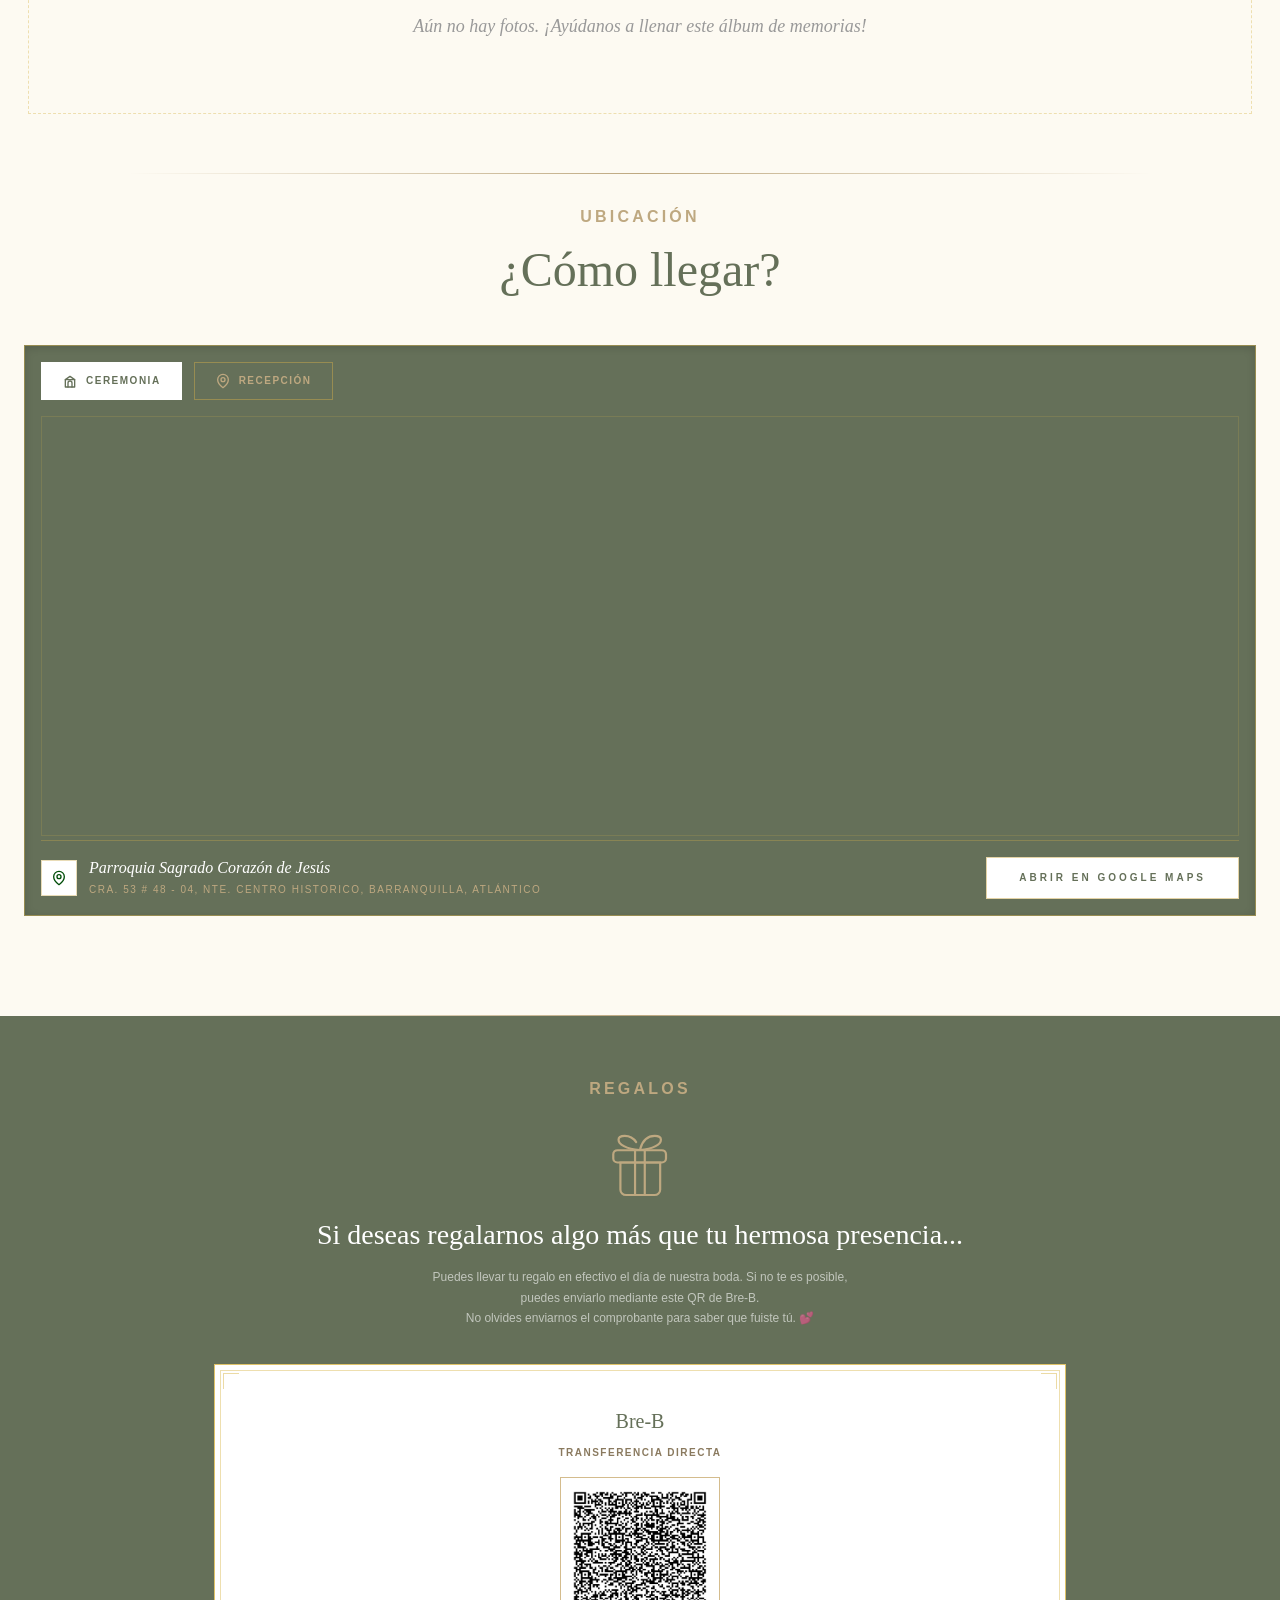
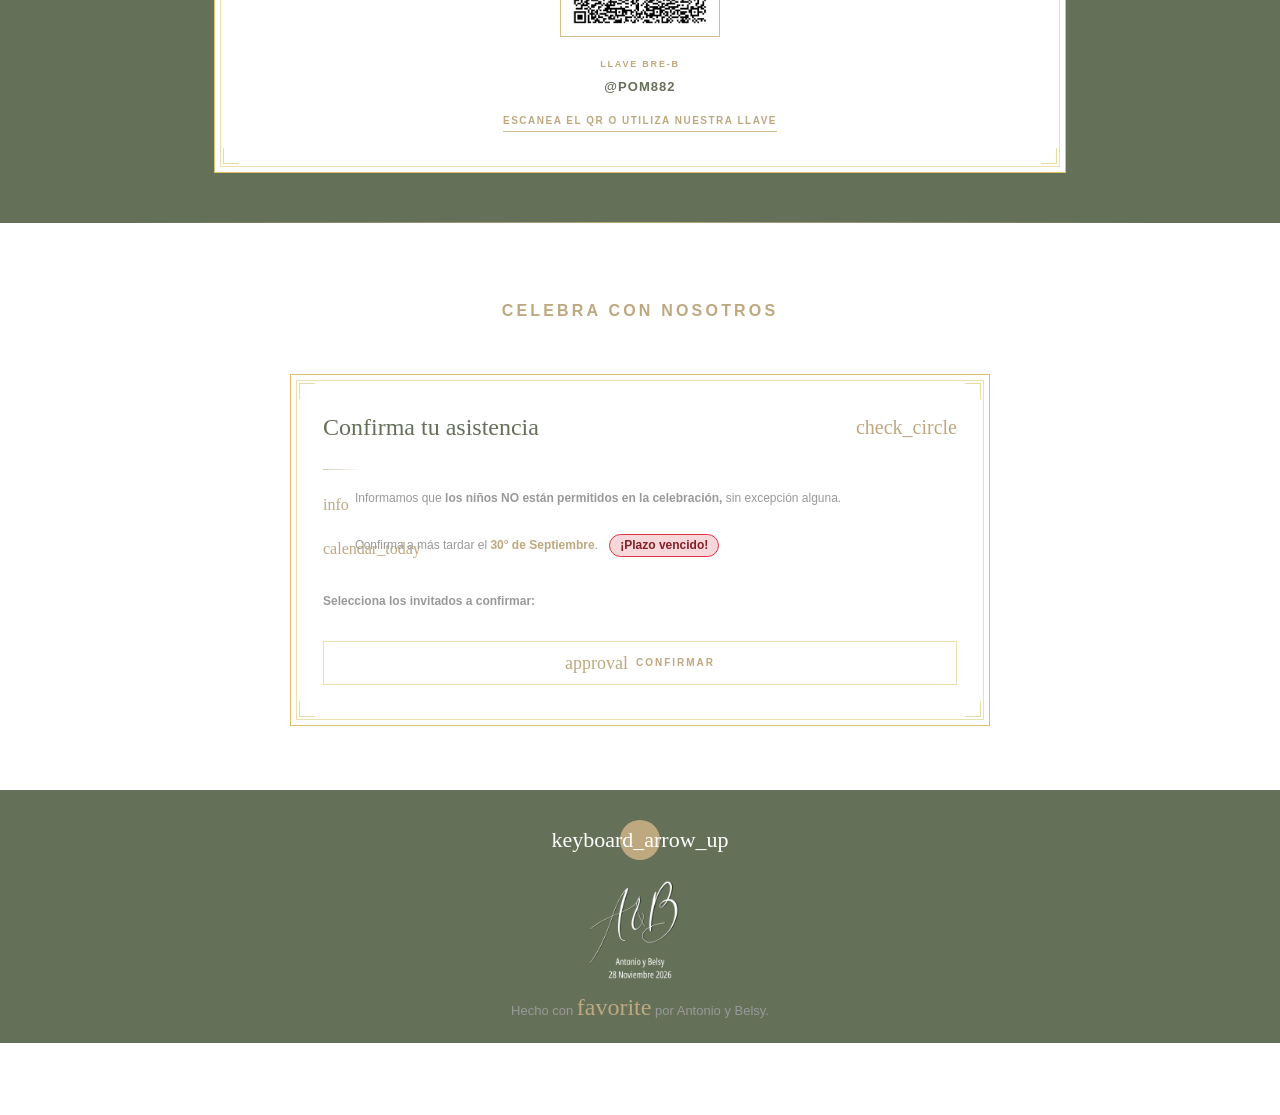
==== commit c5b82f6a: "fix: se agrega madrina y se especifican colores" ====
--- a/index.html
+++ b/index.html
@@ -368,7 +368,7 @@
             <div class="story-family-item">
               <h4 class="story-family-title">Padrinos</h4>
               <p class="story-family-names">Jose Jesus Peralta Bonadiez</p>
-              <p class="story-family-names">Pendiente</p>
+              <p class="story-family-names">Karol Dayana Maestre Navarro</p>
             </div>
           </div>
         </div>
@@ -559,7 +559,7 @@
                 <div>
                   <p class="info-label">Mujeres:</p>
                   <p class="info-sub">
-                    Vestido largo y elegante. Tonos pastel empolvados y suaves.
+                    Vestido largo y elegante. Tonos pastel empolvados, suaves y lisos.
                   </p>
                 </div>
                 <span class="info-icon"
@@ -568,16 +568,16 @@
                 <div>
                   <p class="info-label">Hombres:</p>
                   <p class="info-sub">
-                    Camisa formal de manga larga y pantalón clásico elegante.
+                    Camisa formal de manga larga, de acuerdo con la guía de colores establecida. Pantalón clásico y elegante; el color es libre.
                   </p>
                 </div>
               </div>
               <p class="info-sub protocols-note">
-                "Les invitamos a vestir en tonos pastel empolvados y suaves"
+                "Les invitamos a vestir en tonos pastel empolvados, suaves y lisos"
               </p>
               <p class="info-label">Colores reservados:</p>
               <p class="info-sub">
-                Agradecemos <strong>NO utilizar colores blanco, crema, arena, beige 
+                Agradecemos <strong>NO utilizar (en camisa para hombres y vestido para mujeres) colores blanco, crema, arena, beige 
                 y tonos verdes</strong>, ya que están reservados para la decoración y los novios.
               </p>
               <button id="palette-btn" type="button" class="palette-btn">
